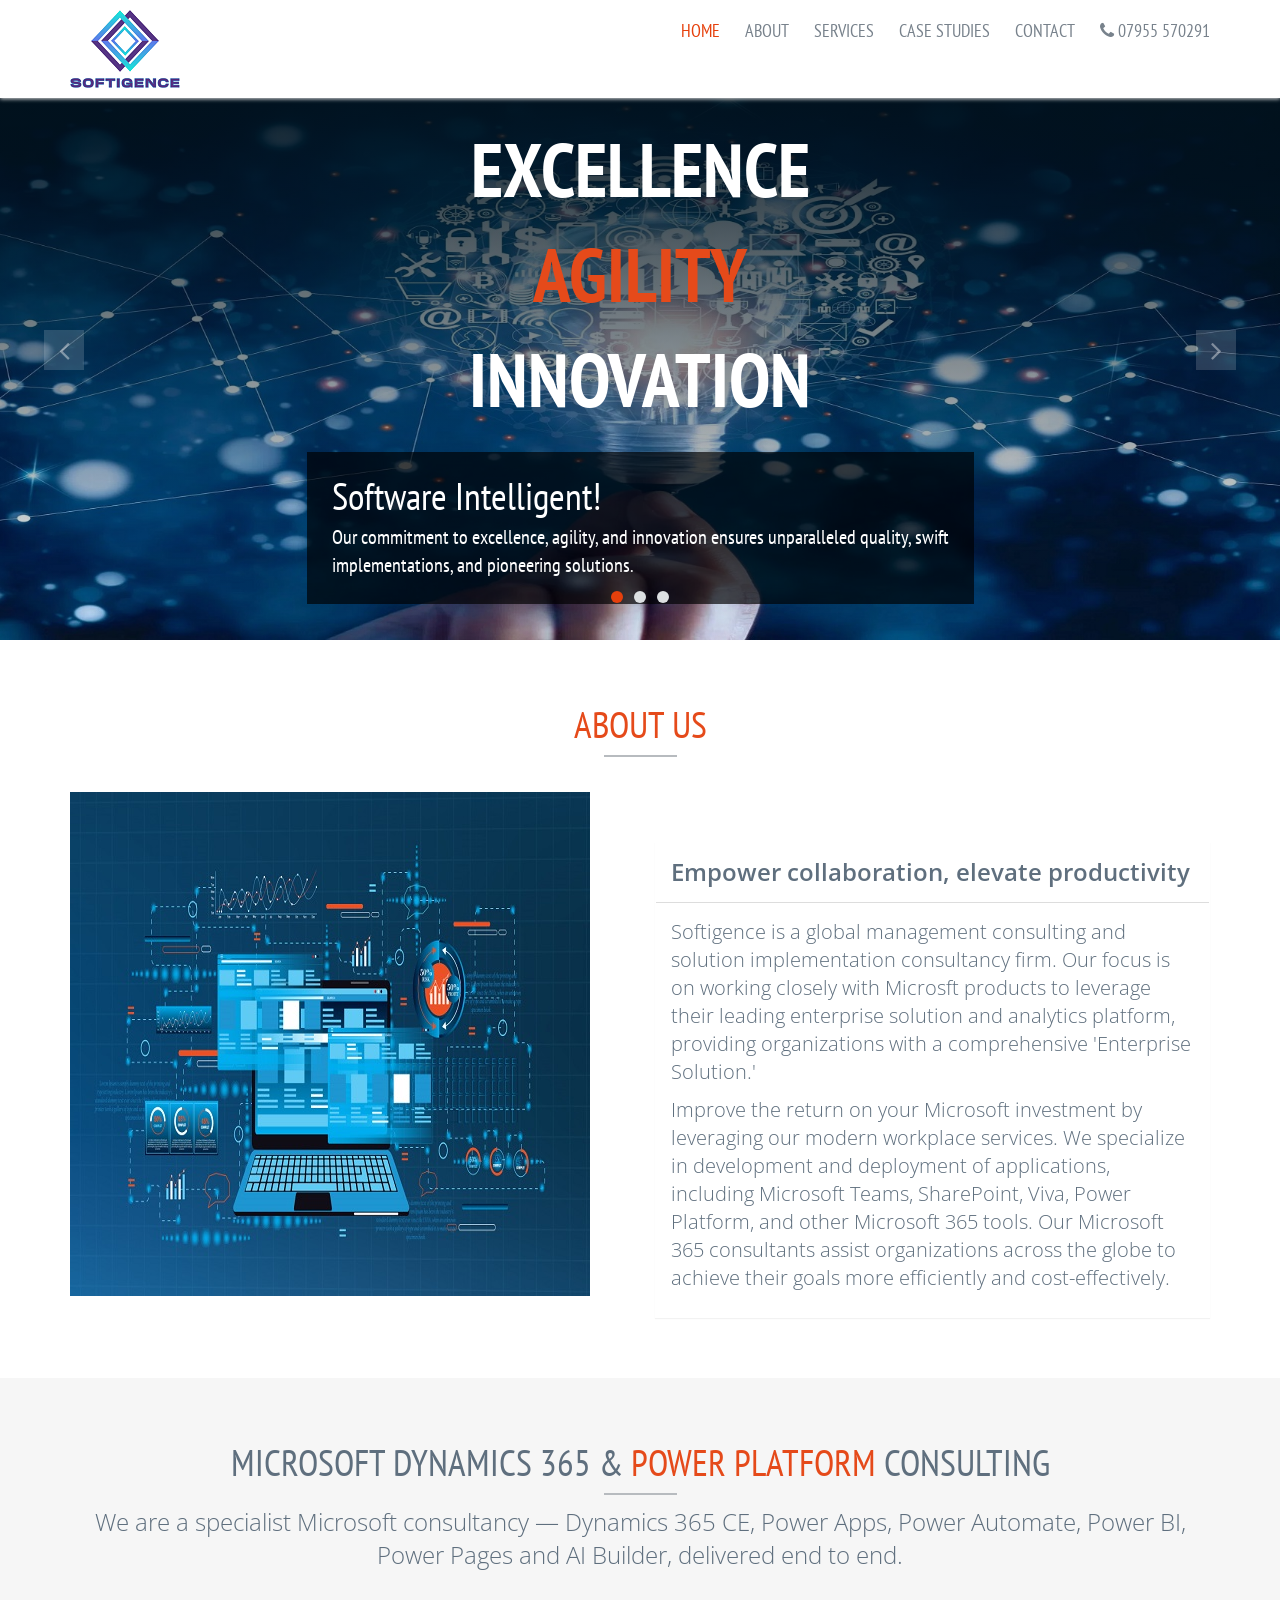
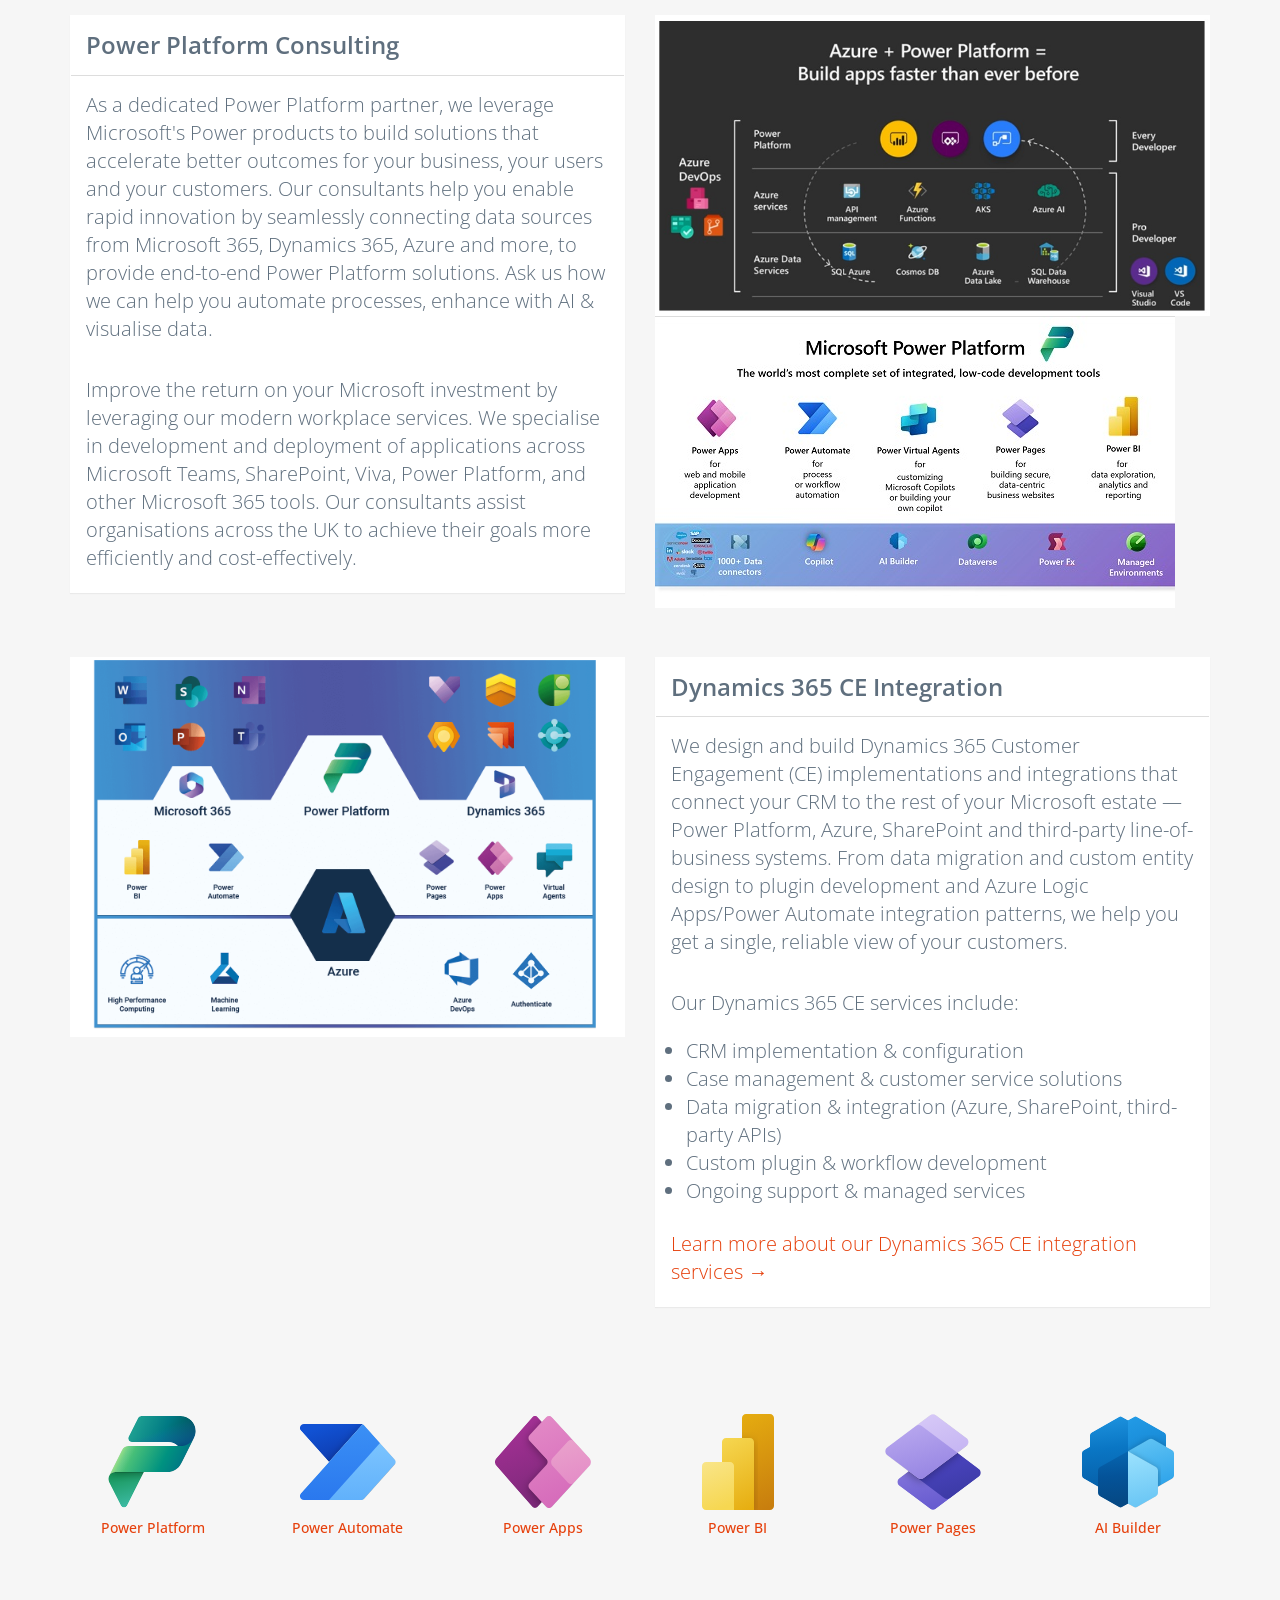
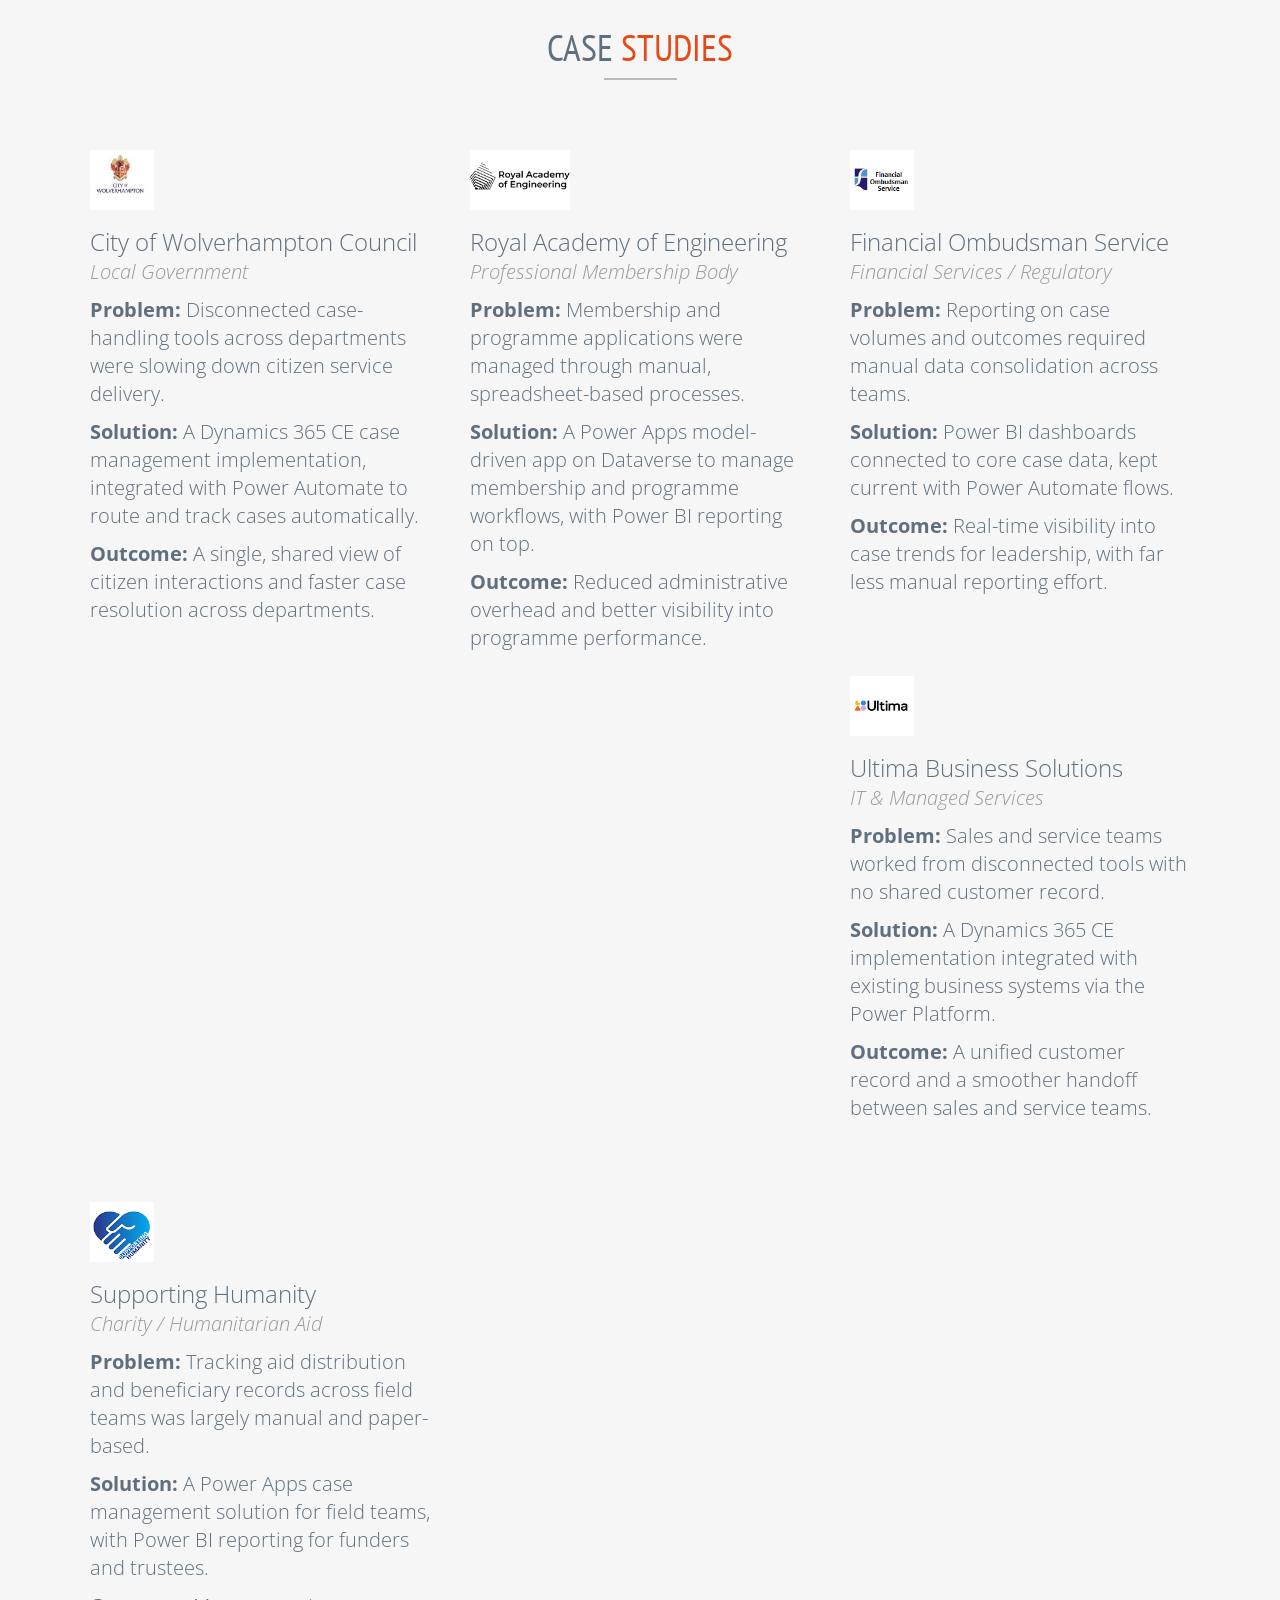
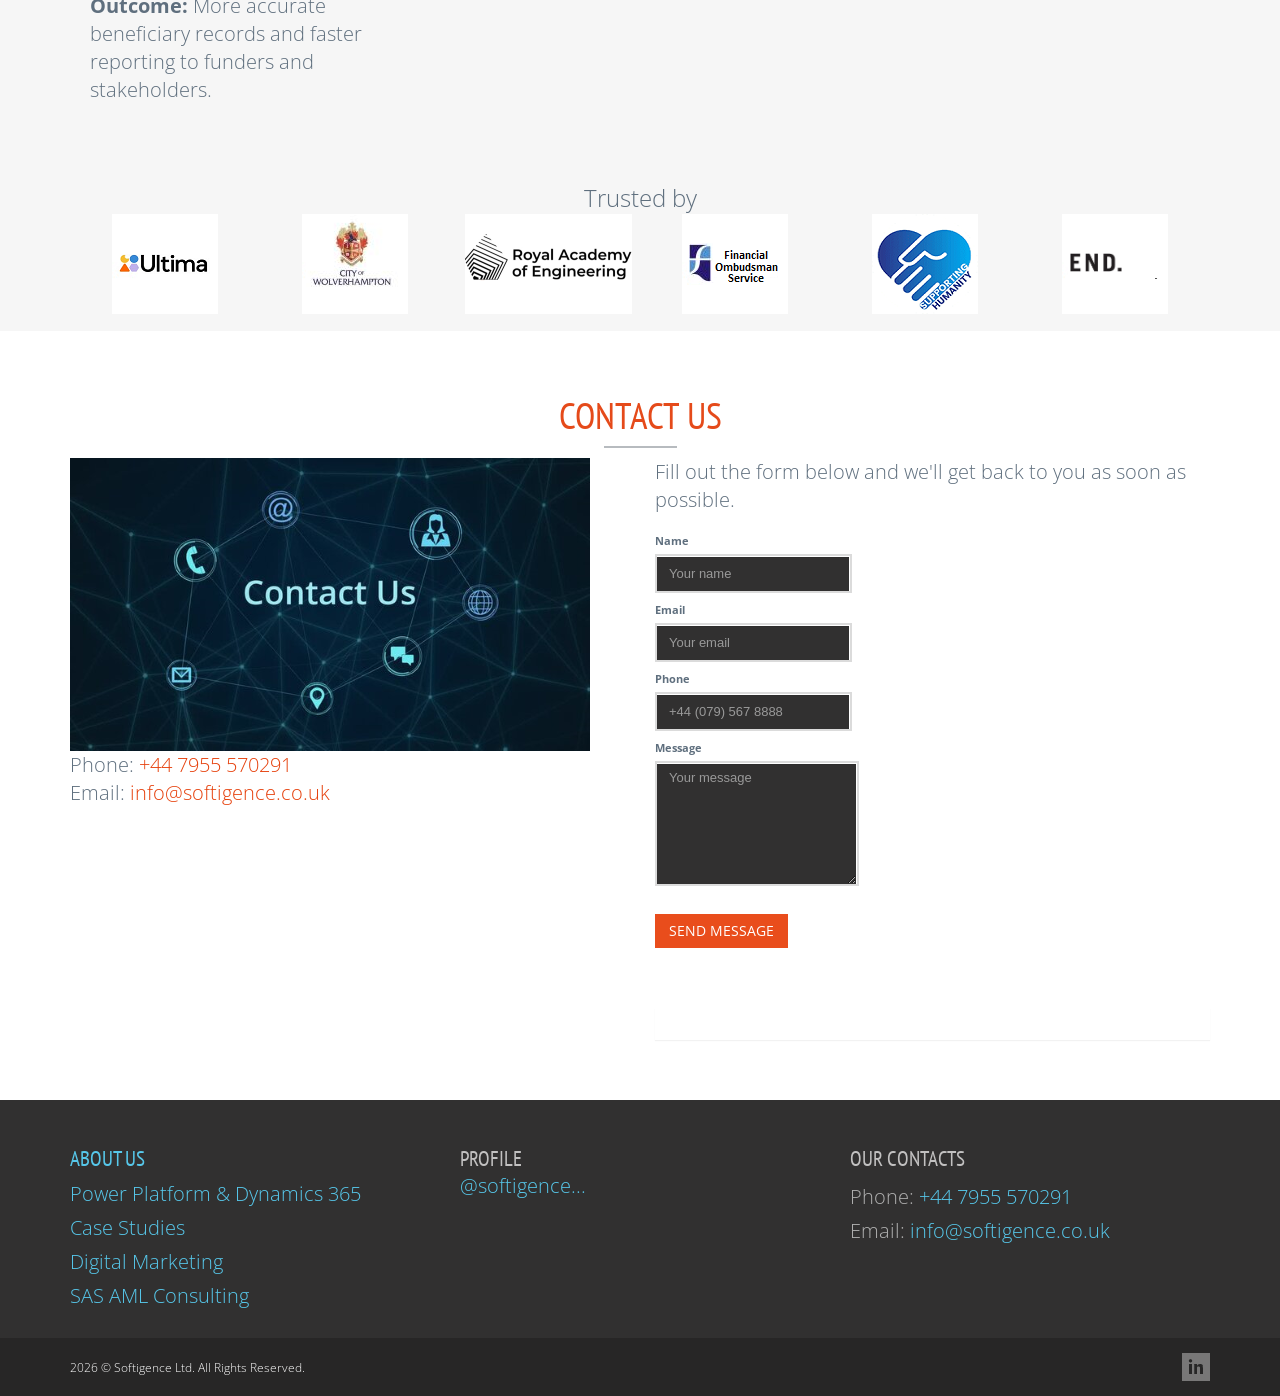
==== index.html @ 255acaf9 "Reposition homepage around Dynamics 365/Power Platform and remove template artifacts - Make Power Pl" ====
<!DOCTYPE html>
<!--
Template: Metronic Frontend Freebie - Responsive HTML Template Based On Twitter Bootstrap 3.3.4
Version: 1.0.0
Author: KeenThemes
Website: http://www.keenthemes.com/
Contact: support@keenthemes.com
Follow: www.twitter.com/keenthemes
Like: www.facebook.com/keenthemes
Purchase Premium Metronic Admin Theme: http://themeforest.net/item/metronic-responsive-admin-dashboard-template/4021469?ref=keenthemes
-->
<!--[if IE 8]> <html lang="en" class="ie8 no-js"> <![endif]-->
<!--[if IE 9]> <html lang="en" class="ie9 no-js"> <![endif]-->
<!--[if !IE]><!-->
<html lang="en">
<!--<![endif]-->

<!-- Head BEGIN -->
<head>
<meta charset="utf-8">
<title>Softigence | Microsoft Dynamics CRM Development | Dynamics 365 CRM Consultant UK | Power Platforms | Power BI</title>

<meta content="width=device-width, initial-scale=1.0" name="viewport">
<meta http-equiv="X-UA-Compatible" content="IE=edge,chrome=1">

<meta content="Softigence is a specialist Microsoft Dynamics 365 and Power Platform consultancy, delivering Power Apps, Power Automate, Power BI and CRM integration projects for UK organisations." name="description">
<meta content="Dynamics 365 consultant UK, Power Platform consultancy, Power Apps development, Power Automate, Power BI, Power Pages, AI Builder, Dynamics 365 CE integration, CRM implementation" name="keywords">
<meta content="Softigence Ltd" name="author">

<meta property="og:site_name" content="Softigence Ltd">
<meta property="og:title" content="Softigence | Microsoft Dynamics 365 &amp; Power Platform Consultancy">
<meta property="og:description" content="Softigence is a specialist Microsoft Dynamics 365 and Power Platform consultancy, delivering CRM, automation and analytics solutions for UK organisations.">
<meta property="og:type" content="website">
<meta property="og:image" content="assets/onepage/img/logo/softigence-logo.png"><!-- link to image for socio -->
<meta property="og:url" content="https://www.softigence.co.uk/">

<link rel="canonical" href="https://www.softigence.co.uk/">

<link rel="apple-touch-icon" sizes="180x180" href="assets/onepage/img/favicon/apple-touch-icon.png">
<link rel="icon" type="image/png" sizes="32x32" href="assets/onepage/img/favicon/favicon-32x32.png">
<link rel="icon" type="image/png" sizes="16x16" href="assets/onepage/img/favicon/favicon-16x16.png">
<link rel="manifest" href="assets/onepage/img/favicon/site.webmanifest">
<link rel="shortcut icon" href="assets/onepage/img/favicon/favicon.ico">
<!-- Fonts START -->
<link href="http://fonts.googleapis.com/css?family=Open+Sans:300,400,600,700|Pathway+Gothic+One|PT+Sans+Narrow:400+700|Source+Sans+Pro:200,300,400,600,700,900&amp;subset=all" rel="stylesheet" type="text/css">
<!-- Fonts END -->
<!-- Global styles BEGIN -->
<link href="assets/plugins/bootstrap/css/bootstrap.min.css" rel="stylesheet">
<link href="assets/plugins/font-awesome/css/font-awesome.min.css" rel="stylesheet">
<!-- Global styles END -->
<!-- Page level plugin styles BEGIN -->
<link href="assets/pages/css/animate.css" rel="stylesheet">
<link href="assets/plugins/fancybox/source/jquery.fancybox.css" rel="stylesheet">
<!-- Page level plugin styles END -->
<!-- Theme styles BEGIN -->
<link href="assets/pages/css/components.css" rel="stylesheet">
<link href="assets/pages/css/slider.css" rel="stylesheet">
<link href="assets/onepage/css/style.css" rel="stylesheet">
<link href="assets/onepage/css/style-responsive.css" rel="stylesheet">
<link href="assets/onepage/css/themes/red.css" rel="stylesheet" id="style-color">
<link href="assets/onepage/css/custom.css" rel="stylesheet">
<!-- Theme styles END -->
 <!-- Google tag (gtag.js) -->
<script async src="https://www.googletagmanager.com/gtag/js?id=G-LFLSM877MF"></script>
<script>
  window.dataLayer = window.dataLayer || [];
  function gtag(){dataLayer.push(arguments);}
  gtag('js', new Date());

  gtag('config', 'G-LFLSM877MF');
</script>
<script type="application/ld+json">
{
  "@context": "https://schema.org",
  "@type": "ProfessionalService",
  "name": "Softigence Ltd",
  "url": "https://www.softigence.co.uk/",
  "logo": "https://www.softigence.co.uk/assets/onepage/img/logo/softigence-logo.png",
  "image": "https://www.softigence.co.uk/assets/onepage/img/logo/softigence-logo.png",
  "description": "Softigence is a specialist Microsoft Dynamics 365 and Power Platform consultancy, delivering Power Apps, Power Automate, Power BI, Power Pages and CRM integration projects for UK organisations.",
  "telephone": "+44-7955-570291",
  "email": "info@softigence.co.uk",
  "sameAs": [
    "https://www.linkedin.com/company/softigence"
  ],
  "areaServed": "GB",
  "makesOffer": [
    { "@type": "Offer", "itemOffered": { "@type": "Service", "name": "Microsoft Dynamics 365 CE Consulting" } },
    { "@type": "Offer", "itemOffered": { "@type": "Service", "name": "Power Apps Development" } },
    { "@type": "Offer", "itemOffered": { "@type": "Service", "name": "Power Automate Consulting" } },
    { "@type": "Offer", "itemOffered": { "@type": "Service", "name": "Power BI Consulting" } },
    { "@type": "Offer", "itemOffered": { "@type": "Service", "name": "Power Pages Development" } },
    { "@type": "Offer", "itemOffered": { "@type": "Service", "name": "AI Builder Consulting" } }
  ]
}
</script>
</head>
<!--DOC: menu-always-on-top class to the body element to set menu on top -->
<body class="menu-always-on-top">
    <!-- BEGIN STYLE CUSTOMIZER -->
    <!--div class="color-panel">
        <div class="color-mode-icons icon-color"></div>
        <div class="color-mode-icons icon-color-close"></div>
        <div class="color-mode">
            <p>THEME COLOR</p>
            <ul class="inline">
                <li class="color-red current color-default" data-style="red"></li>
                <li class="color-blue" data-style="blue"></li>
                <li class="color-green" data-style="green"></li>
                <li class="color-orange" data-style="orange"></li>
                <li class="color-gray" data-style="gray"></li>
                <li class="color-turquoise" data-style="turquoise"></li>
            </ul>
            <p>MENU POSITION</p>
            <select class="form-control menu-pos">
                <option value="bottom">Bottom</option>
                <option value="top">Top</option>
            </select>
        </div>
    </div-->
    <!-- END BEGIN STYLE CUSTOMIZER -->

    <!-- Header BEGIN -->
    <div class="header header-mobi-ext">
        <div class="container">
            <div class="row">
                <!-- Logo BEGIN -->
                <div class="col-md-2 col-sm-2">
                    <a class="scroll site-logo" href="#promo-block"><img src="assets/onepage/img/logo/softigence-logo.png" alt="Softigence Ltd"></a>
                </div>
                <!-- Logo END -->
                <a href="javascript:void(0);" class="mobi-toggler"><i class="fa fa-bars"></i></a>
                <!-- Navigation BEGIN -->
                <div class="col-md-10 pull-right">
                    <ul class="header-navigation">
                        <li class="current"><a href="#promo-block">Home</a></li>
                        <li><a href="#about">About</a></li>
                        <li><a href="#services">Services</a></li>
                        <li><a href="#portfolio">Case Studies</a></li>
                        <!--li><a href="#team">Team</a></li-->
                        <li><a href="#contact">Contact</a></li>
                        <li><a href="tel:+447955570291"><i class="fa fa-phone"></i> 07955 570291</a></li>
                    </ul>
                </div>
                <!-- Navigation END -->
            </div>
        </div>
    </div>
    <!-- Header END -->

    <!-- Promo block BEGIN -->
    <div class="promo-block" id="promo-block">
        <div id="carousel-example-generic" class="carousel slide carousel-slider" style="margin-top: 60px;">
            <!-- Indicators -->
            <ol class="carousel-indicators">
                <li data-target="#carousel-example-generic" data-slide-to="0" class="active"></li>
                <li data-target="#carousel-example-generic" data-slide-to="1"></li>
                <li data-target="#carousel-example-generic" data-slide-to="2"></li>
            </ol>

            <!-- Wrapper for slides -->
            <div class="carousel-inner" role="listbox">
                <!-- First slide -->
                <div class="item carousel-item-one active">
                    <div class="center-block">
                        <div class="center-block-wrap">
                            <div class="center-block-body">
                                <h2 class="margin-bottom-20 animate-delay carousel-title-v1" data-animation="animated fadeInDown">
                                    Excellence<br><span class="color-red">Agility</span><br>Innovation
                                </h2>
                                <div class="animated flipInX">
                                    <div class="hidden-xs">
                                        <!--i class="promo-like fa fa-thumbs-up"></i-->
                                        <div class="promo-like-text">
                                            <h2>Software Intelligent!</h2>
                                            <p>Our commitment to excellence, agility, and innovation ensures unparalleled quality, swift<br> implementations, and pioneering solutions.</p>
                                        </div>
                                    </div>
                                </div>
                            </div>
                        </div>
                    </div>
                </div>
                
                <!-- Second slide -->
                <div class="item carousel-item-two">
                    <div class="center-block">
                        <div class="center-block-wrap">
                            <div class="center-block-body">
                                <!--h2 class="carousel-position-one animate-delay carousel-title-v1" data-animation="animated fadeInDown"-->
                                <h2 class="margin-bottom-20 animate-delay carousel-title-v1" data-animation="animated fadeInDown">
                                    Extremely<br><span class="color-red">Responsive</span><br>Design
                                </h2>
                                <!--img class="carousel-position-two hidden-sm hidden-xs animate-delay" src="assets/onepage/img/slider/Slide2_iphone_left.png" alt="Iphone" data-animation="animated fadeInUp">
                                <img class="carousel-position-three hidden-sm hidden-xs animate-delay" src="assets/onepage/img/slider/Slide2_iphone_right.png" alt="Iphone" data-animation="animated fadeInUp"-->
                            </div>
                        </div>
                    </div>
                </div>

                <!-- Third slide -->
                <div class="item carousel-item-three">
                    <div class="center-block">
                        <div class="center-block-wrap">
                            <div class="center-block-body">
                                <!--h3 class="margin-bottom-20 animate-delay carousel-title-v2" data-animation="animated fadeInDown">
                                    The clearest way into the Universe <br/> is through a forest wilderness.
                                </h3>
                                <span class="carousel-subtitle-v1">John Muir</span Intelligent solution experts-->
                                    <h2 class="margin-bottom-20 animate-delay carousel-title-v1" data-animation="animated fadeInDown">
                                        Intelligent<br><span class="color-red">Solution</span><br>Experts
                                    </h2>
                            </div>
                        </div>
                    </div>
                </div>
            </div>

            <!-- Controls -->
            <a class="left carousel-control" href="#carousel-example-generic" role="button" data-slide="prev">
                <i class="fa fa-angle-left" aria-hidden="true"></i>
            </a>
            <a class="right carousel-control" href="#carousel-example-generic" role="button" data-slide="next">
                <i class="fa fa-angle-right" aria-hidden="true"></i>
            </a>
        </div>
    </div>
    <!-- Promo block END -->
      <!-- Abount us new -->
    <div class="choose-us-block content text-center margin-bottom-40" id="about">
        <div class="container">
            <h2><strong>About Us</strong></h2>
            <h4></h4>
            <!--h4>Lorem ipsum dolor sit amet, <a href="javascript:void(0);">consectetuer adipiscing</a> elit, sed diam nonummy<br> nibh euismod tincidunt ut laoreet dolore magna aliquam erat volutpat.</h4-->
            <div class="row">
                <div class="col-md-6 col-sm-6 col-xs-12 text-left">
                    <img src="assets/onepage/img/about-us.jpg" alt="Why to choose us" class="img-responsive">
                </div>
                <div class="col-md-6 col-sm-6 col-xs-12 text-left">
                    <div class="panel-group" id="accordion1">
                        <div class="panel">
                            <div class="panel-heading">
                                <h5 class="panel-title">
                                    <a class="accordion-toggle" data-toggle="collapse" data-parent="#accordion1" href="#accordion1_1">Empower collaboration, elevate productivity</a>
                                </h5>
                            </div>
                            <div id="accordion1_1" class="panel-collapse">
                                <div class="panel-body">
                                    <p>Softigence is a global management consulting and solution implementation consultancy firm. 
                                        Our focus is on working closely with Microsft products to leverage their leading enterprise solution 
                                        and analytics platform, providing organizations with a comprehensive 'Enterprise Solution.'</p>
                                        <p>Improve the return on your Microsoft investment by leveraging our modern workplace services. We specialize in 
                                            development and deployment of applications, including Microsoft Teams, SharePoint, Viva, Power Platform, and other Microsoft 365 tools. Our Microsoft 365 consultants 
                                            assist organizations across the globe to achieve their goals more efficiently and cost-effectively.</p>
                                </div>
                            </div>
                        </div>
                        
                    </div>
                </div>
            </div>
        </div>
    </div>
     <!-- Abount us new End-->   

    <!-- Services block BEGIN -->
    <div class="services-block content content-center" id="services">
        <div class="container">
            <h2>Microsoft Dynamics 365 &amp; <strong>Power Platform</strong> Consulting</h2>
            <h4>We are a specialist Microsoft consultancy — Dynamics 365 CE, Power Apps, Power Automate, Power BI, Power Pages and AI Builder, delivered end to end.</h4>
            <div class="row">
                <div class="col-md-6 col-sm-6 col-xs-12 text-left">
                    <div class="panel-group" id="accordion1">
                        <div class="panel">
                            <div class="panel-heading">
                                <h5 class="panel-title">
                                    <a class="accordion-toggle" data-toggle="collapse" data-parent="#accordion1" href="#accordion1_1">Power Platform Consulting</a>
                                </h5>
                            </div>
                            <div id="accordion1_1" class="panel-collapse">
                                <div class="panel-body">
                                    <p>As a dedicated Power Platform partner, we leverage Microsoft's Power products to build solutions that accelerate better outcomes for your business, your users and your customers.
                                        Our consultants help you enable rapid innovation by seamlessly connecting data sources from Microsoft 365, Dynamics 365, Azure and more, to provide end-to-end Power Platform solutions.
                                        Ask us how we can help you automate processes, enhance with AI &amp; visualise data.</p>
                                        <br>
                                        <p>Improve the return on your Microsoft investment by leveraging our modern workplace services. We specialise in
                                            development and deployment of applications across Microsoft Teams, SharePoint, Viva, Power Platform, and other Microsoft 365 tools. Our consultants
                                            assist organisations across the UK to achieve their goals more efficiently and cost-effectively.</p>
                                </div>
                            </div>
                        </div>

                    </div>
                </div>
                <div class="col-md-6 col-sm-6 col-xs-12 text-left">
                    <img src="assets/onepage/img/pp1.png" alt="Power Platform consulting overview" class="img-responsive">
                    <img src="assets/onepage/img/MicrosoftPowerPlatform520-2.jpg" alt="Microsoft Power Platform architecture diagram" class="img-responsive">
                </div>
            </div>
            <div class="row">
                <div class="col-md-6 col-sm-6 col-xs-12 text-left">
                    <img src="assets/onepage/img/power-plaform-dynamics.png" alt="Dynamics 365 CE integration with the Power Platform" class="img-responsive">
                </div>
                <div class="col-md-6 col-sm-6 col-xs-12 text-left">
                    <div class="panel-group" id="accordion1">
                        <div class="panel">
                            <div class="panel-heading">
                                <h5 class="panel-title">
                                    <a class="accordion-toggle" data-toggle="collapse" data-parent="#accordion1" href="#accordion1_1">Dynamics 365 CE Integration</a>
                                </h5>
                            </div>
                            <div id="accordion1_1" class="panel-collapse">
                                <div class="panel-body">
                                    <p>We design and build Dynamics 365 Customer Engagement (CE) implementations and integrations that connect your CRM to the rest of your Microsoft estate —
                                        Power Platform, Azure, SharePoint and third-party line-of-business systems. From data migration and custom entity design to
                                        plugin development and Azure Logic Apps/Power Automate integration patterns, we help you get a single, reliable view of your customers.</p>
                                        <br>
                                        <p>Our Dynamics 365 CE services include:</p>
                                            <ul class="panel-body">
                                                <li>CRM implementation &amp; configuration</li>
                                                <li>Case management &amp; customer service solutions</li>
                                                <li>Data migration &amp; integration (Azure, SharePoint, third-party APIs)</li>
                                                <li>Custom plugin &amp; workflow development</li>
                                                <li>Ongoing support &amp; managed services</li>
                                            </ul>
                                        <p><a href="dynamics-365-integration.html">Learn more about our Dynamics 365 CE integration services &rarr;</a></p>
                                </div>
                            </div>
                        </div>

                    </div>
                </div>
            </div>
        </div>
    </div>
    <!-- Services block END -->
    <div class="partners-block">
    <div class="container">
        <div class="row">
            <div class="col-md-2 col-sm-3 col-xs-8">
                <a href="power-platform.html">
                    <img src="assets/onepage/img/PPIcons/PowerPlatform_scalable.svg" alt="Power Platform consulting services">
                    <h5>Power Platform</h5>
                </a>
            </div>
            <div class="col-md-2 col-sm-3 col-xs-8">
                <a href="power-automate.html">
                    <img src="assets/onepage/img/PPIcons/PowerAutomate_scalable.svg" alt="Power Automate consulting services">
                    <h5>Power Automate</h5>
                </a>
            </div>
            <div class="col-md-2 col-sm-3 col-xs-8">
                <a href="power-apps.html">
                    <img src="assets/onepage/img/PPIcons/PowerApps_scalable.svg" alt="Power Apps development services">
                    <h5>Power Apps</h5>
                </a>
            </div>
            <div class="col-md-2 col-sm-3 col-xs-8">
                <a href="power-bi.html">
                    <img src="assets/onepage/img/PPIcons/PowerBI_scalable.svg" alt="Power BI consulting services">
                    <h5>Power BI</h5>
                </a>
            </div>

            <div class="col-md-2 col-sm-3 col-xs-8">
                <a href="power-pages.html">
                    <img src="assets/onepage/img/PPIcons/PowerPages_scalable.svg" alt="Power Pages development services">
                    <h5>Power Pages</h5>
                </a>
            </div>
            <div class="col-md-2 col-sm-3 col-xs-8">
                <a href="ai-builder.html">
                    <img src="assets/onepage/img/PPIcons/AIBuilder_scalable.svg" alt="AI Builder consulting services">
                    <h5>AI Builder</h5>
                </a>
            </div>
        </div>
    </div>
</div>

    <!-- Team block BEGIN -->
    <!--div class="team-block content content-center margin-bottom-40" id="team">
        <div class="container">
            <h2>Meet <strong>the team</strong></h2>
            <h4></h4>
            <div class="row">
                <div class="col-md-4 item">
                    <img src="assets/onepage/img/people/img6-large.jpg" alt="Marcus Doe" class="img-responsive">
                    <h3>Marcus Doe</h3>
                    <em>Founder</em>
                    <p></p>
                    <div class="tb-socio">
                        <a href="javascript:void(0);" class="fa fa-facebook"></a>
                        <a href="javascript:void(0);" class="fa fa-twitter"></a>
                        <a href="javascript:void(0);" class="fa fa-google-plus"></a>
                    </div>
                </div>
                <div class="col-md-4 item">
                    <img src="assets/onepage/img/people/img7-large.jpg" alt="Elena Taylor" class="img-responsive">
                    <h3>Elena Taylor</h3>
                    <em>Designer</em>
                    <p></p>
                    <div class="tb-socio">
                        <a href="javascript:void(0);" class="fa fa-facebook"></a>
                        <a href="javascript:void(0);" class="fa fa-twitter"></a>
                        <a href="javascript:void(0);" class="fa fa-google-plus"></a>
                    </div>
                </div>
                <div class="col-md-4 item">
                    <img src="assets/onepage/img/people/img8-large.jpg" alt="Cris Nilson" class="img-responsive">
                    <h3>Cris Nilson</h3>
                    <em>Developer</em>
                    <p></p>
                    <div class="tb-socio">
                        <a href="javascript:void(0);" class="fa fa-facebook"></a>
                        <a href="javascript:void(0);" class="fa fa-twitter"></a>
                        <a href="javascript:void(0);" class="fa fa-google-plus"></a>
                    </div>
                </div>
            </div>
        </div>
    </div-->
    <!-- Team block END -->

    <!-- Portfolio block BEGIN -->
    <!-- DRAFT CONTENT: the case study problem/solution/outcome copy below is illustrative, based on the client
         relationships already represented by the partner logos elsewhere on this page. Verify the specifics with
         each client and get sign-off before this goes live. -->
    <div class="portfolio-block content content-center" id="portfolio">
        <div class="container">
            <h2 class="margin-bottom-50">Case <strong>studies</strong></h2>
            <div class="row">
                <div class="col-md-4 col-sm-6 col-xs-12 case-study">
                    <img src="assets/onepage/img/partners/wolver.png" alt="City of Wolverhampton Council logo" class="img-responsive">
                    <h4>City of Wolverhampton Council</h4>
                    <em>Local Government</em>
                    <p><strong>Problem:</strong> Disconnected case-handling tools across departments were slowing down citizen service delivery.</p>
                    <p><strong>Solution:</strong> A Dynamics 365 CE case management implementation, integrated with Power Automate to route and track cases automatically.</p>
                    <p><strong>Outcome:</strong> A single, shared view of citizen interactions and faster case resolution across departments.</p>
                </div>
                <div class="col-md-4 col-sm-6 col-xs-12 case-study">
                    <img src="assets/onepage/img/partners/RAE.png" alt="Royal Academy of Engineering logo" class="img-responsive">
                    <h4>Royal Academy of Engineering</h4>
                    <em>Professional Membership Body</em>
                    <p><strong>Problem:</strong> Membership and programme applications were managed through manual, spreadsheet-based processes.</p>
                    <p><strong>Solution:</strong> A Power Apps model-driven app on Dataverse to manage membership and programme workflows, with Power BI reporting on top.</p>
                    <p><strong>Outcome:</strong> Reduced administrative overhead and better visibility into programme performance.</p>
                </div>
                <div class="col-md-4 col-sm-6 col-xs-12 case-study">
                    <img src="assets/onepage/img/partners/fos.png" alt="Financial Ombudsman Service logo" class="img-responsive">
                    <h4>Financial Ombudsman Service</h4>
                    <em>Financial Services / Regulatory</em>
                    <p><strong>Problem:</strong> Reporting on case volumes and outcomes required manual data consolidation across teams.</p>
                    <p><strong>Solution:</strong> Power BI dashboards connected to core case data, kept current with Power Automate flows.</p>
                    <p><strong>Outcome:</strong> Real-time visibility into case trends for leadership, with far less manual reporting effort.</p>
                </div>
                <div class="col-md-4 col-sm-6 col-xs-12 case-study">
                    <img src="assets/onepage/img/partners/ultima.png" alt="Ultima Business Solutions logo" class="img-responsive">
                    <h4>Ultima Business Solutions</h4>
                    <em>IT &amp; Managed Services</em>
                    <p><strong>Problem:</strong> Sales and service teams worked from disconnected tools with no shared customer record.</p>
                    <p><strong>Solution:</strong> A Dynamics 365 CE implementation integrated with existing business systems via the Power Platform.</p>
                    <p><strong>Outcome:</strong> A unified customer record and a smoother handoff between sales and service teams.</p>
                </div>
                <div class="col-md-4 col-sm-6 col-xs-12 case-study">
                    <img src="assets/onepage/img/partners/supportinghumanity.png" alt="Supporting Humanity logo" class="img-responsive">
                    <h4>Supporting Humanity</h4>
                    <em>Charity / Humanitarian Aid</em>
                    <p><strong>Problem:</strong> Tracking aid distribution and beneficiary records across field teams was largely manual and paper-based.</p>
                    <p><strong>Solution:</strong> A Power Apps case management solution for field teams, with Power BI reporting for funders and trustees.</p>
                    <p><strong>Outcome:</strong> More accurate beneficiary records and faster reporting to funders and stakeholders.</p>
                </div>
            </div>
        </div>

         <!-- Partners block BEGIN -->
    <div class="partners-block">
        <div class="container">
            <h4 class="text-center">Trusted by</h4>
            <div class="row">
                <div class="col-md-2 col-sm-3 col-xs-6">
                    <img src="assets/onepage/img/partners/ultima.png" alt="Ultima Business Solutions">
                </div>
                <div class="col-md-2 col-sm-3 col-xs-6">
                    <img src="assets/onepage/img/partners/wolver.png" alt="City of Wolverhampton Council">
                </div>
                <div class="col-md-2 col-sm-3 col-xs-6">
                    <img src="assets/onepage/img/partners/RAE.png" alt="Royal Academy of Engineering">
                </div>
                <div class="col-md-2 col-sm-3 col-xs-6">
                    <img src="assets/onepage/img/partners/fos.png" alt="Financial Ombudsman Service">
                </div>
                <div class="col-md-2 col-sm-3 col-xs-6">
                    <img src="assets/onepage/img/partners/supportinghumanity.png" alt="Supporting Humanity">
                </div>
                <div class="col-md-2 col-sm-3 col-xs-6">
                    <img src="assets/onepage/img/partners/end.png" alt="End Clothing">
                </div>
            </div>
        </div>
    </div>
    <!-- Partners block END -->
    </div>
    <!-- Portfolio block END -->

    <!-- Choose us block BEGIN -->
    
    <!-- Choose us block END -->

    <!-- Checkout block BEGIN -->
    
    <!-- Checkout block END -->

    <!-- Facts block BEGIN -->
   
    <!-- Facts block END -->

    
    <!-- Prices block END -->

    <!-- Testimonials block BEGIN -->
   
    <!-- Testimonials block END -->

   
    <!-- Contact us new -->
    <div class="choose-us-block content text-center margin-bottom-40" id="contact">
        <div class="container">
            <h2><strong>Contact Us</strong></h2>
            <!--h4>Lorem ipsum dolor sit amet, <a href="javascript:void(0);">consectetuer adipiscing</a> elit, sed diam nonummy<br> nibh euismod tincidunt ut laoreet dolore magna aliquam erat volutpat.</h4-->
            <div class="row">
                <div class="col-md-6 col-sm-6 col-xs-12 text-left">
                    <img src="assets/onepage/img/contact-us.png" alt="Contact Softigence" class="img-responsive">
                    <address class="margin-bottom-20">
                        Phone: <a href="tel:+447955570291">+44 7955 570291</a><br>
                        Email: <a href="mailto:info@softigence.co.uk">info@softigence.co.uk</a>
                    </address>
                </div>
                <div class="col-md-6 col-sm-6 col-xs-12 text-left">
                    <p>Fill out the form below and we'll get back to you as soon as possible.</p>
                    <div>
                        <form class="contact-form" action="https://api.web3forms.com/submit" id="form" method="POST">
                                  
                            <input type="hidden" name="access_key" value="aeab9fa4-b053-4934-8db3-4ccf2aae3359" />
                            <input type="hidden" name="subject" value="New Contact Form Submission from Web3Forms" />
                            <input type="hidden" name="from_name" value="https://www.softigence.co.uk" />
                            <!-- More custom ization options available in the docs: https://docs.web3forms.com -->
                        
                            <div class="contactus-form-box">
                              <label for="name" class="form-label">Name</label>
                              
                              <div class="input-group">                             
                                <input id="name" name="name" class="form-control" placeholder="Your name" type="text" required/>
                              </div>
                              <label for="name" class="form-label">Email</label>
                              <div class="input-group">                            
                                <input id="email" name="email" class="form-control" placeholder="Your email" type="email" required/>
                              </div>
                              <label for="name" class="form-label">Phone</label>
                              <div class="input-group">                              
                                <input id="phone" name="phone" class="form-control" placeholder="+44 (079) 567 8888" type="text" />
                              </div>
                              <label for="name" class="form-label">Message</label>
                              <div class="input-group">                              
                                <textarea class="form-control" id="message" name="message" placeholder="Your message" required></textarea>
                              </div>
                            </div>
                            <br>
                            <button class="btn btn-primary" type="submit">Send Message</button>
                            <p class="text-base text-center text-gray-400" id="result"></p>
                          </form>   
                    </div>
                    <div class="panel-group" id="accordion1">
                        <div class="panel">
                            <div id="accordion1_2" class="panel-collapse">
                                <div class="panel-body">   
                                </div>
                            </div>
                        </div>
                        
                    </div>
                </div>
            </div>
        </div>
    </div>
     <!-- Contact us new End-->   

    <!-- BEGIN PRE-FOOTER -->
    <div class="pre-footer" id="footer">
        <div class="container">
            <div class="row">
                <!-- BEGIN BOTTOM ABOUT BLOCK -->
                <div class="col-md-4 col-sm-6 pre-footer-col">
                    <h2><a href="#about">About us</a></h2>
                    <ul class="footer-links">
                        <li><a href="#services">Power Platform &amp; Dynamics 365</a></li>
                        <li><a href="#portfolio">Case Studies</a></li>
                        <li><a href="digital-marketing.html">Digital Marketing</a></li>
                        <li><a href="aml-consulting.html">SAS AML Consulting</a></li>
                    </ul>
                </div>
                <!-- END BOTTOM ABOUT BLOCK -->
                <!-- BEGIN TWITTER BLOCK -->
                <div class="col-md-4 col-sm-6 pre-footer-col">
                    <h2 class="margin-bottom-0">Profile</h2>
                    <a class="twitter-timeline" href="https://www.linkedin.com/company/softigence" target="_blank" data-tweet-limit="2" data-theme="dark" data-link-color="#57C8EB" data-widget-id="455411516829736961" data-chrome="noheader nofooter noscrollbar noborders transparent">@softigence...</a>
                </div>
                <!-- END TWITTER BLOCK -->
                <div class="col-md-4 col-sm-6 pre-footer-col">
                    <!-- BEGIN BOTTOM CONTACTS -->
                    <h2>Our Contacts</h2>
                    <address class="margin-bottom-20">
                        Phone: <a href="tel:+447955570291">+44 7955 570291</a><br>
                        Email: <a href="mailto:info@softigence.co.uk">info@softigence.co.uk</a>
                    </address>
                </div>
            </div>
        </div>
    </div>
    <!-- END PRE-FOOTER -->

    <!-- BEGIN FOOTER -->
    <div class="footer">
        <div class="container">
            <div class="row">
                <!-- BEGIN COPYRIGHT -->
                <div class="col-md-6 col-sm-6">
                    <div class="copyright"><span id="copyright-year"></span> © Softigence Ltd. All Rights Reserved.</div>
                </div>
                <!-- END COPYRIGHT -->
                <!-- BEGIN SOCIAL ICONS -->
                <div class="col-md-6 col-sm-6 text-right">
                    <ul class="social-icons">
                        <li><a class="linkedin" data-original-title="linkedin" target="_blank" rel="noopener" href="https://www.linkedin.com/company/softigence"></a></li>
                    </ul>
                </div>
                <!-- END SOCIAL ICONS -->
            </div>
        </div>
    </div>
    <!-- END FOOTER -->
    <a href="#promo-block" class="go2top scroll"><i class="fa fa-arrow-up"></i></a>

<!--[if lt IE 9]>
<script src="assets/plugins/respond.min.js"></script>
<![endif]-->
<!-- Load JavaScripts at the bottom, because it will reduce page load time -->
<!-- Core plugins BEGIN (For ALL pages) -->
<script src="assets/plugins/jquery.min.js" type="text/javascript"></script>
<script src="assets/plugins/jquery-migrate.min.js" type="text/javascript"></script>
<script src="assets/plugins/bootstrap/js/bootstrap.min.js" type="text/javascript"></script>
<!-- Core plugins END (For ALL pages) -->
<!-- Core plugins BEGIN (required only for current page) -->
<script src="assets/plugins/fancybox/source/jquery.fancybox.pack.js" type="text/javascript"></script><!-- pop up -->
<script src="assets/plugins/jquery.easing.js"></script>
<script src="assets/plugins/jquery.parallax.js"></script>
<script src="assets/plugins/jquery.scrollTo.min.js"></script>
<script src="assets/onepage/scripts/jquery.nav.js"></script>
<!-- Core plugins END (required only for current page) -->
<!-- Global js BEGIN -->
<script src="assets/onepage/scripts/layout.js" type="text/javascript"></script>
<script src="assets/pages/scripts/bs-carousel.js" type="text/javascript"></script>
<script>
    jQuery(document).ready(function() {
        Layout.init();
    });
</script>
<script src="assets/pages/scripts/contact-us.js" type="text/javascript"></script>
<script>
    document.getElementById('copyright-year').textContent = new Date().getFullYear();
</script>
<!-- Global js END -->
</body>
</html>
---- assets/pages/css/components.css ----
/* Reset rounded corners for all elements */
div,
input,
select,
textarea,
span,
img,
table,
label,
td,
th,
p,
a,
button,
ul,
code,
pre,
li {
    -webkit-border-radius: 0 !important;
    -moz-border-radius: 0 !important;
    border-radius: 0 !important;
}

a,
a:focus,
a:hover,
a:active {
    outline: 0;
}

/*Fix for Firefox*/
button::-moz-focus-inner,
input::-moz-focus-inner {
    border: 0;
}

/* Bootstrap buttons */
.btn-primary {
    color: #fff;
    background-color: #428bca;
    border: none;
}

.btn-primary:hover,
.btn-primary:focus,
.btn-primary:active,
.btn-primary.active {
    color: #fff;
    background-color: #3379b5;
    border-color: #2a6496;
}

.open .btn-primary.dropdown-toggle {
    color: #fff;
    background-color: #3379b5;
    border-color: #2a6496;
}

.btn-primary:active,
.btn-primary.active {
    background-image: none;
    background-color: #2d6ca2;
}

.btn-primary:active:hover,
.btn-primary.active:hover {
    background-color: #3071a9;
}

.open .btn-primary.dropdown-toggle {
    background-image: none;
}

.btn-primary.disabled,
.btn-primary.disabled:hover,
.btn-primary.disabled:focus,
.btn-primary.disabled:active,
.btn-primary.disabled.active,
.btn-primary[disabled],
.btn-primary[disabled]:hover,
.btn-primary[disabled]:focus,
.btn-primary[disabled]:active,
.btn-primary[disabled].active,
fieldset[disabled] .btn-primary,
fieldset[disabled] .btn-primary:hover,
fieldset[disabled] .btn-primary:focus,
fieldset[disabled] .btn-primary:active,
fieldset[disabled] .btn-primary.active {
    background-color: #428bca;
    border-color: #357ebd;
}

.btn-primary .badge {
    color: #428bca;
    background-color: #fff;
}

.btn-success {
    color: #fff;
    background-color: #45B6AF;
    border-color: #3ea49d;
}

.btn-success:hover,
.btn-success:focus,
.btn-success:active,
.btn-success.active {
    color: #fff;
    background-color: #3b9c96;
    border-color: #307f7a;
}

.open .btn-success.dropdown-toggle {
    color: #fff;
    background-color: #3b9c96;
    border-color: #307f7a;
}

.btn-success:active,
.btn-success.active {
    background-image: none;
    background-color: #348a84;
}

.btn-success:active:hover,
.btn-success.active:hover {
    background-color: #37918b;
}

.open .btn-success.dropdown-toggle {
    background-image: none;
}

.btn-success.disabled,
.btn-success.disabled:hover,
.btn-success.disabled:focus,
.btn-success.disabled:active,
.btn-success.disabled.active,
.btn-success[disabled],
.btn-success[disabled]:hover,
.btn-success[disabled]:focus,
.btn-success[disabled]:active,
.btn-success[disabled].active,
fieldset[disabled] .btn-success,
fieldset[disabled] .btn-success:hover,
fieldset[disabled] .btn-success:focus,
fieldset[disabled] .btn-success:active,
fieldset[disabled] .btn-success.active {
    background-color: #45B6AF;
    border-color: #3ea49d;
}

.btn-success .badge {
    color: #45B6AF;
    background-color: #fff;
}

.btn-info {
    color: #fff;
    background-color: #89C4F4;
    border-color: #72b8f2;
}

.btn-info:hover,
.btn-info:focus,
.btn-info:active,
.btn-info.active {
    color: #fff;
    background-color: #68b4f1;
    border-color: #43a1ed;
}

.open .btn-info.dropdown-toggle {
    color: #fff;
    background-color: #68b4f1;
    border-color: #43a1ed;
}

.btn-info:active,
.btn-info.active {
    background-image: none;
    background-color: #51a8ef;
}

.btn-info:active:hover,
.btn-info.active:hover {
    background-color: #5aadf0;
}

.open .btn-info.dropdown-toggle {
    background-image: none;
}

.btn-info.disabled,
.btn-info.disabled:hover,
.btn-info.disabled:focus,
.btn-info.disabled:active,
.btn-info.disabled.active,
.btn-info[disabled],
.btn-info[disabled]:hover,
.btn-info[disabled]:focus,
.btn-info[disabled]:active,
.btn-info[disabled].active,
fieldset[disabled] .btn-info,
fieldset[disabled] .btn-info:hover,
fieldset[disabled] .btn-info:focus,
fieldset[disabled] .btn-info:active,
fieldset[disabled] .btn-info.active {
    background-color: #89C4F4;
    border-color: #72b8f2;
}

.btn-info .badge {
    color: #89C4F4;
    background-color: #fff;
    }

.btn-warning {
    color: #fff;
    background-color: #dfba49;
    border-color: #dbb233;
}

.btn-warning:hover,
.btn-warning:focus,
.btn-warning:active,
.btn-warning.active {
    color: #fff;
    background-color: #daae2b;
    border-color: #bb9521;
}

.open .btn-warning.dropdown-toggle {
    color: #fff;
    background-color: #daae2b;
    border-color: #bb9521;
}

.btn-warning:active,
.btn-warning.active {
    background-image: none;
    background-color: #c89f23;
}

.btn-warning:active:hover,
.btn-warning.active:hover {
    background-color: #d0a625;
}

.open .btn-warning.dropdown-toggle {
    background-image: none;
}

.btn-warning.disabled,
.btn-warning.disabled:hover,
.btn-warning.disabled:focus,
.btn-warning.disabled:active,
.btn-warning.disabled.active,
.btn-warning[disabled],
.btn-warning[disabled]:hover,
.btn-warning[disabled]:focus,
.btn-warning[disabled]:active,
.btn-warning[disabled].active,
fieldset[disabled] .btn-warning,
fieldset[disabled] .btn-warning:hover,
fieldset[disabled] .btn-warning:focus,
fieldset[disabled] .btn-warning:active,
fieldset[disabled] .btn-warning.active {
    background-color: #dfba49;
    border-color: #dbb233;
}

.btn-warning .badge {
    color: #dfba49;
    background-color: #fff;
}

.btn-danger {
    color: #fff;
    background-color: #F3565D;
    border-color: #f13e46;
}

.btn-danger:hover,
.btn-danger:focus,
.btn-danger:active,
.btn-danger.active {
    color: #fff;
    background-color: #f1353d;
    border-color: #ec111b;
}

.open .btn-danger.dropdown-toggle {
    color: #fff;
    background-color: #f1353d;
    border-color: #ec111b;
}

.btn-danger:active,
.btn-danger.active {
    background-image: none;
    background-color: #ef1d26;
}

.btn-danger:active:hover,
.btn-danger.active:hover {
    background-color: #f0262f;
}

.open .btn-danger.dropdown-toggle {
    background-image: none;
}

.btn-danger.disabled,
.btn-danger.disabled:hover,
.btn-danger.disabled:focus,
.btn-danger.disabled:active,
.btn-danger.disabled.active,
.btn-danger[disabled],
.btn-danger[disabled]:hover,
.btn-danger[disabled]:focus,
.btn-danger[disabled]:active,
.btn-danger[disabled].active,
fieldset[disabled] .btn-danger,
fieldset[disabled] .btn-danger:hover,
fieldset[disabled] .btn-danger:focus,
fieldset[disabled] .btn-danger:active,
fieldset[disabled] .btn-danger.active {
    background-color: #F3565D;
    border-color: #f13e46;
}

.btn-danger .badge {
    color: #F3565D;
    background-color: #fff;
}

/***
Social Icons
***/
.social-icons {
    padding: 0;
    margin: 0;
}

.social-icons:before,
.social-icons:after {
    content: " ";
    display: table;
}
.social-icons:after {
    clear: both;
}

.social-icons li {
    float: left;
    display: inline;
    list-style: none;
    margin-right: 5px;
    margin-bottom: 5px;
    text-indent: -9999px;
}
.social-icons li > a {
    -webkit-border-radius: 2px;
    -moz-border-radius: 2px;
    -ms-border-radius: 2px;
    -o-border-radius: 2px;
    border-radius: 2px;
    width: 28px;
    height: 28px;
    display: block;
    background-position: 0 0;
    background-repeat: no-repeat;
    transition: all 0.3s ease-in-out;
    -o-transition: all 0.3s ease-in-out;
    -ms-transition: all 0.3s ease-in-out;
    -moz-transition: all 0.3s ease-in-out;
    -webkit-transition: all 0.3s ease-in-out;
}
.social-icons li:hover > a {
    background-position: 0 -38px;
}
.social-icons li .amazon {
    background: url(../../pages/img/social/amazon.png) no-repeat;
}
.social-icons li .behance {
    background: url(../../pages/img/social/behance.png) no-repeat;
}
.social-icons li .blogger {
    background: url(../../pages/img/social/blogger.png) no-repeat;
}
.social-icons li .deviantart {
    background: url(../../pages/img/social/deviantart.png) no-repeat;
}
.social-icons li .dribbble {
    background: url(../../pages/img/social/dribbble.png) no-repeat;
}
.social-icons li .dropbox {
    background: url(../../pages/img/social/dropbox.png) no-repeat;
}
.social-icons li .evernote {
    background: url(../../pages/img/social/evernote.png) no-repeat;
}
.social-icons li .facebook {
    background: url(../../pages/img/social/facebook.png) no-repeat;
}
.social-icons li .forrst {
    background: url(../../pages/img/social/forrst.png) no-repeat;
}
.social-icons li .github {
    background: url(../../pages/img/social/github.png) no-repeat;
}
.social-icons li .googleplus {
    background: url(../../pages/img/social/googleplus.png) no-repeat;
}
.social-icons li .jolicloud {
    background: url(../../pages/img/social/jolicloud.png) no-repeat;
}
.social-icons li .last-fm {
    background: url(../../pages/img/social/last-fm.png) no-repeat;
}
.social-icons li .linkedin {
    background: url(../../pages/img/social/linkedin.png) no-repeat;
}
.social-icons li .picasa {
    background: url(../../pages/img/social/picasa.png) no-repeat;
}
.social-icons li .pintrest {
    background: url(../../pages/img/social/pintrest.png) no-repeat;
}
.social-icons li .rss {
    background: url(../../pages/img/social/rss.png) no-repeat;
}
.social-icons li .skype {
    background: url(../../pages/img/social/skype.png) no-repeat;
}
.social-icons li .spotify {
    background: url(../../pages/img/social/spotify.png) no-repeat;
}
.social-icons li .stumbleupon {
    background: url(../../pages/img/social/stumbleupon.png) no-repeat;
}
.social-icons li .tumblr {
    background: url(../../pages/img/social/tumblr.png) no-repeat;
}
.social-icons li .twitter {
    background: url(../../pages/img/social/twitter.png) no-repeat;
}
.social-icons li .vimeo {
    background: url(../../pages/img/social/vimeo.png) no-repeat;
}
.social-icons li .wordpress {
    background: url(../../pages/img/social/wordpress.png) no-repeat;
}
.social-icons li .xing {
    background: url(../../pages/img/social/xing.png) no-repeat;
}
.social-icons li .yahoo {
    background: url(../../pages/img/social/yahoo.png) no-repeat;
}
.social-icons li .youtube {
    background: url(../../pages/img/social/youtube.png) no-repeat;
}
.social-icons li .vk {
    background: url(../../pages/img/social/vk.png) no-repeat;
}
.social-icons li .instagram {
    background: url(../../pages/img/social/instagram.png) no-repeat;
}
.social-icons li .reddit {
    background: url(../../pages/img/social/reddit.png) no-repeat;
}
.social-icons li .aboutme {
    background: url(../../pages/img/social/aboutme.png) no-repeat;
}
.social-icons li .flickr {
    background: url(../../pages/img/social/flickr.png) no-repeat;
}
.social-icons li .foursquare {
    background: url(../../pages/img/social/foursquare.png) no-repeat;
}
.social-icons li .gravatar {
    background: url(../../pages/img/social/gravatar.png) no-repeat;
}
.social-icons li .klout {
    background: url(../../pages/img/social/klout.png) no-repeat;
}
.social-icons li .myspace {
    background: url(../../pages/img/social/myspace.png) no-repeat;
}
.social-icons li .quora {
    background: url(../../pages/img/social/quora.png) no-repeat;
}
.social-icons.social-icons-color > li > a {
    opacity: 0.7;
    background-position: 0 -38px !important;
}
.social-icons.social-icons-color > li > a:hover {
    opacity: 1;
}
.social-icons.social-icons-circle > li > a {
    border-radius: 25px !important;
}

/***
Inline Social Icons
***/
.social-icon {
    display: inline-block !important;
    width: 28px;
    height: 28px;
    background-position: 0 0;
    background-repeat: no-repeat;
    -webkit-border-radius: 2px;
    -moz-border-radius: 2px;
    -ms-border-radius: 2px;
    -o-border-radius: 2px;
    border-radius: 2px;
    transition: all 0.3s ease-in-out;
    -o-transition: all 0.3s ease-in-out;
    -ms-transition: all 0.3s ease-in-out;
    -moz-transition: all 0.3s ease-in-out;
    -webkit-transition: all 0.3s ease-in-out;
}
.social-icon.social-icon-circle {
    border-radius: 25px !important;
}

.social-icon.amazon {
    background: url(../../pages/img/social/amazon.png) no-repeat;
}
.social-icon.behance {
    background: url(../../pages/img/social/behance.png) no-repeat;
}
.social-icon.blogger {
    background: url(../../pages/img/social/blogger.png) no-repeat;
}
.social-icon.deviantart {
    background: url(../../pages/img/social/deviantart.png) no-repeat;
}
.social-icon.dribbble {
    background: url(../../pages/img/social/dribbble.png) no-repeat;
}
.social-icon.dropbox {
    background: url(../../pages/img/social/dropbox.png) no-repeat;
}
.social-icon.evernote {
    background: url(../../pages/img/social/evernote.png) no-repeat;
}
.social-icon.facebook {
    background: url(../../pages/img/social/facebook.png) no-repeat;
}
.social-icon.forrst {
    background: url(../../pages/img/social/forrst.png) no-repeat;
}
.social-icon.github {
    background: url(../../pages/img/social/github.png) no-repeat;
}
.social-icon.googleplus {
    background: url(../../pages/img/social/googleplus.png) no-repeat;
}
.social-icon.jolicloud {
    background: url(../../pages/img/social/jolicloud.png) no-repeat;
}
.social-icon.last-fm {
    background: url(../../pages/img/social/last-fm.png) no-repeat;
}
.social-icon.linkedin {
    background: url(../../pages/img/social/linkedin.png) no-repeat;
}
.social-icon.picasa {
    background: url(../../pages/img/social/picasa.png) no-repeat;
}
.social-icon.pintrest {
    background: url(../../pages/img/social/pintrest.png) no-repeat;
}
.social-icon.rss {
    background: url(../../pages/img/social/rss.png) no-repeat;
}
.social-icon.skype {
    background: url(../../pages/img/social/skype.png) no-repeat;
}
.social-icon.spotify {
    background: url(../../pages/img/social/spotify.png) no-repeat;
}
.social-icon.stumbleupon {
    background: url(../../pages/img/social/stumbleupon.png) no-repeat;
}
.social-icon.tumblr {
    background: url(../../pages/img/social/tumblr.png) no-repeat;
}
.social-icon.twitter {
    background: url(../../pages/img/social/twitter.png) no-repeat;
}
.social-icon.vimeo {
    background: url(../../pages/img/social/vimeo.png) no-repeat;
}
.social-icon.wordpress {
    background: url(../../pages/img/social/wordpress.png) no-repeat;
}
.social-icon.xing {
    background: url(../../pages/img/social/xing.png) no-repeat;
}
.social-icon.yahoo {
    background: url(../../pages/img/social/yahoo.png) no-repeat;
}
.social-icon.youtube {
    background: url(../../pages/img/social/youtube.png) no-repeat;
}
.social-icon.vk {
    background: url(../../pages/img/social/vk.png) no-repeat;
}
.social-icon.instagram {
    background: url(../../pages/img/social/instagram.png) no-repeat;
}
.social-icon.reddit {
    background: url(../../pages/img/social/reddit.png) no-repeat;
}
.social-icon.aboutme {
    background: url(../../pages/img/social/aboutme.png) no-repeat;
}
.social-icon.flickr {
    background: url(../../pages/img/social/flickr.png) no-repeat;
}
.social-icon.foursquare {
    background: url(../../pages/img/social/foursquare.png) no-repeat;
}
.social-icon.gravatar {
    background: url(../../pages/img/social/gravatar.png) no-repeat;
}
.social-icon.klout {
    background: url(../../pages/img/social/klout.png) no-repeat;
}
.social-icon.myspace {
    background: url(../../pages/img/social/myspace.png) no-repeat;
}
.social-icon.quora {
    background: url(../../pages/img/social/quora.png) no-repeat;
}
.social-icon:hover {
    background-position: 0 -38px;
}

.social-icon-color {
    opacity: 0.7;
    background-position: 0 -38px !important;
}
.social-icon-color:hover {
    opacity: 1;
}
---- assets/pages/css/slider.css ----
/*--------------------------------------------------
    [Bootstrap Carousel]
----------------------------------------------------*/

/* Set displays an element as in inline-level flex container */
.center-block {
    position: absolute;
    top: 0;
    width: 100%;
    height: 100%;
}

.center-block-wrap {
    width: 100%;
    height: 100%;
    display: table;
    vertical-align: middle;
}

.center-block-body {
    height: 100%;
    display: table-cell;
    vertical-align: middle;
    text-align: center;
}

/* Colors */
.color-red {
    color: #e54a1a;
}

.color-red-v2 {
    color: #e6400c;
}

.color-green {
    color: #aeeede;
}

.color-green-v2 {
    color: #70eca4;
}

.color-blue {
    color: #02609e;
}
.color-grey {
    color: #bdc0c2;
}

.color-black {
    color: #8d9df7;
}

/* Carousel */
.carousel-slider .carousel-indicators li {
    border-radius: 10px !important;
}

.carousel-slider .carousel-indicators-frontend li {
    border: none;
    background: rgba(0,0,0,.4);
}

.carousel-slider .carousel-indicators-frontend .active {
    background: rgba(0,0,0,.6);
}

.carousel-slider .carousel-caption {
    left: auto;
    right: auto;
    bottom: auto;
    text-shadow: none;
    text-align: inherit;
    padding: 0;
}

.carousel-slider .carousel-control {
    width: 10%;
}

.carousel-slider .carousel-control.right,
.carousel-slider .carousel-control.left {
    top: 50%;
    background-image: none;
    margin-top: -20px;
}

.carousel-slider .carousel-control .fa {
    width: 40px;
    height: 40px;
    font-size: 30px;
    color: #fff;
    background: rgba(255,255,255,.32);
    text-shadow: none;
    padding: 5px;
}

.carousel-slider .carousel-control-shop .fa {
    border-radius: 50px;
}

.carousel-slider .carousel-control-frontend .fa {
    background: rgba(0,0,0,.7);
}

.carousel-slider .carousel-control-frontend .fa:hover {
    background: rgba(0,0,0,.9);
}

.carousel-slider .item {
    width: 100%;
    height: 100%;
    min-height: 580px;
}

/* Carousel Item Background Images */
.carousel-slider .carousel-item-one {
    
    background: linear-gradient(#01121d 0%, rgba(73, 95, 128, 0) 100%), url(../../../assets/onepage/img/slider/slide1.jpg);
    background-size: cover;
    background-position: center center;
}



.carousel-slider .carousel-item-two {
    background: url(../../../assets/onepage/img/slider/slide2.jpg);
    background-size: cover;
    background-position: center center;
}

.carousel-slider .carousel-item-three {
    background: url(../../../assets/onepage/img/slider/slide3.jpg);
    background-size: cover;
    background-position: center center;
}

/* Carousel Titles */
.carousel-slider .carousel-title-v1 {
    font-size: 75px;
    font-weight: 600;
    font-family: "PT Sans Narrow", Arial, sans-serif;
    line-height: 1.4;
    color: #fff;
    text-align: center;
    text-transform: uppercase;
}

.carousel-slider .carousel-title-v2 {
    font-size: 50px;
    font-weight: 600;
    line-height: 1.4;
    color: #fff;
    text-align: center;
}

.carousel-slider .carousel-title-v3 {
    font-size: 60px;
    font-weight: 600;
    line-height: 1.4;
    color: #fff;
}

.carousel-slider .carousel-title-v4 {
    font-size: 100px;
    line-height: 1.4;
    color: #fff;
    text-transform: capitalize;
}

.carousel-slider .carousel-title-v5 {
    font-size: 50px;
    font-weight: 200;
    line-height: 1.4;
    color: #fff;
}

.carousel-slider .carousel-title-v6 {
    font-size: 50px;
    font-weight: 200;
    line-height: 1.4;
    color: #3f5862;
}

.carousel-slider .carousel-title-normal {
    font-weight: normal;
}

/* Carousel Subtitles */
.carousel-slider .carousel-subtitle-v1 {
    display: block;
    font-size: 25px;
    font-weight: 600;
    line-height: 1.4;
    color: #fff;
}

.carousel-slider .carousel-subtitle-v2 {
    display: block;
    font-size: 23px;
    line-height: 1.4;
    color: #fff;
}

.carousel-slider .carousel-subtitle-v3 {
    display: block;
    font-size: 45px;
    font-weight: 200;
    line-height: 1.4;
    color: #fff;
}

.carousel-slider .carousel-subtitle-v4 {
    display: block;
    font-size: 45px;
    font-weight: 700;
    line-height: 1.4;
    color: #fff;
}

.carousel-slider .carousel-subtitle-v5 {
    display: block;
    font-size: 18px;
    font-weight: 200;
    line-height: 1.4;
    color: #fff;
}

.carousel-slider .carousel-subtitle-v6 {
    display: inline-block;
    font-size: 18px;
    line-height: 1.4;
    color: #fff;
    background: #e54a1a;
    padding: 5px;
}

.carousel-slider .carousel-subtitle-v7 {
    font-size: 14px;
    line-height: 1.4;
    color: #7b8793;
}

/* Carousel Btn */
.carousel-slider .carousel-btn {
    display: inline-block;
    font-size: 18px;
    color: #fff;
    padding: 10px 20px;
    border: 1px solid #fff;
}

.carousel-slider .carousel-btn:hover {
    border-color: #e6400c;
    background: #e6400c;
    text-decoration: none;
}

/* Carousel Btn Green */
.carousel-slider .carousel-btn-green {
    display: inline-block;
    font-size: 13px;
    font-weight: 200;
    color: #fff;
    background: #6fc561;
    padding: 5px 15px;
}

.carousel-slider .carousel-btn-green:hover {
    text-decoration: none;
}

/* Carousel Btn Green */
.carousel-slider .carousel-btn-red {
    display: inline-block;
    font-size: 13px;
    font-weight: 200;
    color: #fff;
    background: #e54a1a;
    padding: 5px 15px;
}

.carousel-slider .carousel-btn-red:hover {
    text-decoration: none;
}

/* Border Bottom Title */
.border-bottom-title {
    position: relative;
}

.border-bottom-title:after {
    position: absolute;
    left: 0;
    bottom: -5px;
    width: 100%;
    height: 1px;
    content: " ";
    background: #fff;
    text-align: center;
}

/* Border Top & Bottom */
.border-top-bottom {
    border-top: 1px solid #fff;
    border-bottom: 1px solid #fff;
    padding: 3px 0;
}

/* Carousel Positions */
.carousel-slider .carousel-position-one {
    position: absolute;
    top: 10%;
    left: 15%;
}

.carousel-slider .carousel-position-two {
    position: absolute;
    top: 30%;
    left: 15%;
}

.carousel-slider .carousel-position-three {
    position: absolute;
    bottom: 0;
    right: 15%;
}

.carousel-slider .carousel-position-four {
    position: absolute;
    top: 15%;
    left: auto;
}

.carousel-slider .carousel-position-five {
    position: absolute;
    top: 25%;
    left: 35%;
}

.carousel-slider .carousel-position-six {
    position: absolute;
    top: 25%;
    left: auto;
}

/* Carousel Animation Delay */
.carousel-slider .carousel-caption .animate-delay {
    animation-delay: 1s;
}

/* Carousel Promo Like */
.carousel-slider .promo-like {
    position: relative;
    top: -23px;
    width: 152px;
    height: 152px;
    display: inline-block;
    font-size: 80px;
    line-height: 1;
    color: #fff;
    background: rgba(0,0,0,.67);
    margin-right: 7px;
    padding: 28px;
}

.carousel-slider .promo-like-text {
    color: #fff;
    text-align: left;
    display: inline-block;
    font: 400 20px/1.4 "PT Sans Narrow", Arial, sans-serif;
    background: rgba(0,0,0,0.67);
    padding: 25px;
}

.carousel-slider .promo-like-text h2 {
    font: 400 38px/38px "PT Sans Narrow", Arial, sans-serif;
    margin: 0 0 8px;
}

.carousel-slider .promo-like-text p {
    margin: 0;
}

/* Stylesheet design for under max-width: 992px */
@media (max-width: 991px) {            /* 992px */
    .carousel-slider .carousel-title-v1 {
        font-size: 50px;
    }

    .carousel-slider .carousel-title-v2 {
        font-size: 35px;
    }

    .carousel-slider .carousel-title-v3 {
        font-size: 40px;
    }

    .carousel-slider .carousel-title-v4 {
        font-size: 60px;
    }

    /* Carousel Subtitles */
    .carousel-slider .carousel-subtitle-v1 {
        font-size: 18px;
    }

    .carousel-slider .carousel-subtitle-v2 {
        font-size: 18px;
    }

    .carousel-slider .carousel-subtitle-v3 {
        font-size: 30px;
    }

    .carousel-slider .carousel-subtitle-v4 {
        font-size: 30px;
    }

    /* Carousel Promo Like */
    .carousel-slider .promo-like {
        top: -24px;
        width: 120px;
        height: 120px;
        font-size: 60px;
        padding: 25px;
    }

    .carousel-slider .promo-like-text {
        padding: 15px;
    }

    .carousel-slider .promo-like-text h2 {
        font-size: 25px;
    }

    .carousel-slider .promo-like-text p {
        font-size: 16px;
    }
}
---- assets/onepage/css/style.css ----
/* General body settings */
body { 
  color: #5f6f7e; 
  direction: ltr;
  font: 300 20px/1.4 "Open Sans", Arial, sans-serif;
  backgrond: #ffffff;
}

/* h1-h6 */
.content h1, .content h2 {
  font: 400 37px "PT Sans Narrow", Arial, sans-serif;
  margin: 0 0 10px;
  text-transform: uppercase;
  text-align: center;
}
.content h1:after, .content h2:after {
  z-index: 2; 
  content: " "; 
  display: block;
  padding-top: 7px;
  border-bottom: 2px solid #b7bbbf;
  width: 73px;
  margin: 0 auto;
}
.content h3, .content h4, .content h5, .content h6 {
  font: 300 24px "Open Sans", Arial, sans-serif;
  padding: 0;
  margin: 0;
}
.content h1 strong, 
.content h2 strong,
.content h3 strong,
.content h4 strong {
  color: #e54a1a;
  font-weight: 300;
}
.content h3 {
  font-size: 24px;
  font-weight: 600;
  margin-bottom: 7px;
}
.content h4 {
  font-size: 24px;
}
.content h5 {
  font-size: 24px;
  line-height: 1.2;
  font-weight: 600;
  margin-bottom: 5px;
  padding-top: 5px;
}
.content h6 {
  font-size: 20px;
  line-height: 1.4;
  font-weight: 700;
  margin-bottom: 5px;
  padding-top: 5px;
}
.h-gray {
  opacity: 0.7;
}

/* links styles */
a, a:focus, a:hover, a:active {
  color: #e6400c;
  outline: 0;
  text-decoration: none;
}
a:hover {
  color: #e6400c;
  text-decoration: underline;
}

/* Global classes */
::-moz-selection {
  color: #fff;
  background: #e6400c;
}
::selection {
  color: #fff;
  background: #e6400c;
}

.min-hight500 {
  min-height: 500px;
}

.lead {
  font: 400 17px "Open Sans", sans-serif;
}

.clearfix:after {
  content: ".";
  display: block;
  height: 0;
  clear: both;
  visibility: hidden;
  font-size: 0;
  line-height: 0;
}
*html .clearfix {
  zoom: 1;
}
*+html .clearfix {
  zoom: 1;
}
.clear {
  clear: both; 
  height: 0; 
  font-size: 0; 
  line-height: 0; 
  overflow: hidden;
}
.block-center {
  display: block;
  margin-left: auto;
  margin-right: auto;
}
.content-center {
  text-align: center;
}
.border-bottom-silver {
  border-bottom: solid 1px #b7bbbf;
}

.more-li-space li {
  margin-bottom: 3px;
}

.no-padding {
  padding: 0 !important;
}
.no-margin {
  margin: 0 !important;
}
.no-bottom-padding {
  padding-bottom: 0 !important;
}
.no-bottom-space {
  padding-bottom: 0 !important;
  margin-bottom: 0 !important;
}
.no-top-padding {
  padding-top: 0 !important;
}
.no-top-space {
  padding-top: 0 !important;
  margin-top: 0 !important;
}
.no-space {
  margin: 0 !important;
  padding: 0 !important;
}
.no-text-shadow {
  text-shadow: none;
}

.padding-top-5 {
  padding-top: 5px !important;
}
.padding-top-10 {
  padding-top: 10px !important;
}
.padding-top-15 {
  padding-top: 15px !important;
}
.padding-top-20 {
  padding-top: 20px !important;
}
.padding-top-25 {
  padding-top: 25px !important;
}
.padding-top-30 {
  padding-top: 30px !important;
}
.padding-top-35 {
  padding-top: 35px !important;
}
.padding-top-40 {
  padding-top: 40px !important;
}
.padding-top-45 {
  padding-top: 45px !important;
}
.padding-top-50 {
  padding-top: 50px !important;
}
.padding-top-60 {
  padding-top: 60px !important;
}
.padding-top-70 {
  padding-top: 70px !important;
}
.padding-top-80 {
  padding-top: 80px !important;
}

.margin-bottom-0 {
  margin-bottom: 0 !important;
}
.margin-bottom-5 {
  margin-bottom: 5px !important;
}
.margin-bottom-10 {
  margin-bottom: 10px !important;
}
.margin-bottom-15 {
  margin-bottom: 15px !important;
}
.margin-bottom-20 {
  margin-bottom: 20px !important;
}
.margin-bottom-25 {
  margin-bottom: 25px !important;
}
.margin-bottom-30 {
  margin-bottom: 30px !important;
}
.margin-bottom-35 {
  margin-bottom: 35px !important;
}
.margin-bottom-40 {
  margin-bottom: 40px !important;
}
.margin-bottom-45 {
  margin-bottom: 45px !important;
}
.margin-bottom-50 {
  margin-bottom: 50px !important;
}
.margin-bottom-60 {
  margin-bottom: 60px !important;
}
.margin-bottom-65 {
  margin-bottom: 65px !important;
}
.margin-bottom-70 {
  margin-bottom: 70px !important;
}
.margin-bottom-80 {
  margin-bottom: 80px !important;
}
.margin-bottom-90 {
  margin-bottom: 90px !important;
}
.margin-bottom-100 {
  margin-bottom: 100px !important;
}

.margin-top-10 {
  margin-top: 10px !important;
}

.margin-left-0 {
  margin-left: 0 !important;
}
.margin-right-0 {
  margin-right: 0 !important;
}

.margin-right-20 {
  margin-right: 20px !important;
}
.margin-left-20 {
  margin-left: 20px !important;
}

.padding-left-0 {
  padding-left: 0 !important;
}
.padding-right-0 {
  padding-right: 0 !important;
}
.padding-right-30 {
  padding-right: 30px !important;
}

.padding-bottom-40 {
  padding-bottom: 40px !important;
}

.btn {
  padding: 7px 14px;  
  font-size: 14px;
  text-transform: uppercase;
  border-radius: 0;
}
.btn-primary {
  border: none;
  background: #e94d1c;
  color: #fff;
}
.btn-primary:hover,
.btn-primary:focus,
.btn-primary:active {
  color: #fff;
  background: #cc3304;
  border: none;
}
.content-page .btn-primary, 
.content-page .btn-primary:hover {
  color: #fff;
  margin-left: 0 !important;
}
.btn-default {
  border: 1px solid #EDEDED;
  color: #A8AEB3;
  background: transparent;
  padding: 6px 13px; 
}
.btn-default:hover,
.btn-default:focus,
.btn-default:active {
  border: 1px solid #A8AEB3;
  color: #fff;
  background: #A8AEB3;
  padding: 6px 13px; 
}

/*  media */
.embed-container {
  position: relative;
  overflow: hidden;
  padding-bottom: 56.25%;
  padding-top: 30px;

}
.embed-container iframe,
.embed-container object,
.embed-container embed {
  position: absolute;
  top: 0;
  left: 0;
  width: 100%;
  height: 100%;
}

/* panels style */
/*.panel-default {
  border-color: #ecf0f1;
}
.panel-default > .panel-heading {
  background: #ecf0f1;
  border-color: #ecf0f1;
  color: #333;  
}
.panel-default > .panel-heading h4 {
  font: 300 16px "Open Sans", sans-serif;
  padding: 0;
  margin-bottom: 0;
}
.panel-default > .panel-heading a {
  text-decoration: none;
  color: inherit;
}
.panel-default > .panel-heading a:active,
.panel-default > .panel-heading a:focus {
  color: inherit;
}*/

/* Header and header elements */
.header {
  position: absolute;
  top: auto;
  bottom: 0;
  left: auto;
  right: auto;
  z-index: 9;
  width: 100%;
  min-height: 60px;
  padding: 0;
  background: rgba(255,255,255,0.95);
  box-shadow: 0 1px 4px rgba(228, 228, 228, 0.95);
  z-index: 9999;
}

.menu-always-on-top .header {
  background: #fff;
  top: 0;
  bottom: auto;
  position: fixed;
}

.ie8 .header {
  background: #fff !important;
}
.ie8 .header.fixNav {
  border-bottom: solid 1px #ddd;
}

/* header at the top */
.header-top {
  top: 0;
  bottom: auto;
  background: rgba(255,255,255,1);
}
/* header on the second screen */
.header-second-screen {
  bottom: -63px;/* 61px – header height */
}
.header.fixNav {
  position: fixed;
  top: 0;
  bottom: auto;
  background: rgba(255,255,255,0.95);
}

.site-logo {
  float: left;
  padding-top: 10px;
  margin-bottom: 10px;
}

.header .mobi-toggler {
  float: right;
  color: #D8D8D8;
  border: 1px solid #D8D8D8;
  border-radius: 100% !important;
  width: 32px;
  height: 32px;
  display: none;
  margin: 15px 15px 0;
  position: relative;
  background: url(../img/toggler.png) no-repeat 6px 8px;
}
.header .mobi-toggler i {
  display: none;
}
.header .mobi-toggler:hover {
  background: #e34f00 url(../img/toggler.png) no-repeat 6px -28px;
  border-color: #e34f00;
  color: #fff;
}

.header-navigation {
  float: right;
  list-style: none;
  padding: 19px 0 0;
  margin: 0;
  font: 400 18px "PT Sans Narrow", Arial, sans-serif;
  text-transform: uppercase;
}
.header-navigation li {
  float: left;
  padding: 0;
  margin: 0 0 0 25px;
}
.header-navigation a {
  display: block;
  color: #78828c;
}
.header-navigation a:hover,
.header-navigation li.current a {
  color: #e6400c;
}

.header a:hover {
  text-decoration: none;
}

/* Promo block */
.promo-block {
  overflow-x: hidden;
}

/* About- block */
.about-block {
  padding-top: 60px;
}
.about-block h4 {
  margin-bottom: 43px;
}
.ab-trio {
  padding-top: 105px;
  position: relative;
}
.ab-trio img {
  position: relative;
  z-index: 2;
}

.ab-cirlce {
  display: inline-block;
  width: 135px;
  height: 135px;
  color: #fff;
  border-radius: 50% !important;
  z-index: 1;
  position: absolute;
  padding-top: 30px;
}
.ab-cirle-blue {
  background: #33b1e6;
  bottom: 2px;
  left: 5%;
}
.ab-cirle-red {
  background: #e85425;
  bottom: 61%;
  left: 37%;
}
.ab-cirle-green {
  background: #94db40;
  bottom: 34%;
  right: 9%;
}
.ab-cirlce i {
  font-size: 43px;
  line-height: 30px;
}
.ab-cirlce strong {
  font: 400 18px/18px "PT Sans Narrow", Arial, sans-serif;
  display: block;
  padding-top: 12px;
}

/* Services block */
.services-block {
  background: #f6f6f6;
  padding: 60px 0 70px;
}
.services-block .row {
  padding-top: 44px;
}
.services-block .item {
  border-right: solid 1px #e8e7e7;
  padding-top: 9px;
}
.services-block .col-md-3:last-child {
  border-right: none;
}
.services-block .fa {
  background: #e85425;
  color: #fff;
  width: 99px;
  height: 99px;  
  line-height: 1;
  border-radius: 50%;
  position: relative;
  margin-bottom: 29px;
}
.services-block .fa:after {
  bottom: -8px;
  width: 0; 
  height: 0;
  left: 50%;
  margin-left: -9px;
  z-index: 2; 
  content: " "; 
  display: block; 
  position: absolute;
  border-top: 9px solid #e85425;
  border-right: 9px solid transparent;
  border-left: 9px solid transparent;
}

.services-block .fa {
  font-size: 38px;
  padding: 35px 0 0;
}

.services-block p {
  margin-bottom: 5px;
}

/* Portfolio block */
.portfolio-block {
  background: #f6f6f6;
  padding-top: 60px;
}
.portfolio-block .row {
  padding: 0;
  margin: 0;
}
.portfolio-block .item {
  position: relative;
  padding: 0;
  margin: 0;
  overflow: hidden;
}
.portfolio-block .item > a {
  background: rgba(229,74,26,0.85);
  position: absolute;
  left: 0;
  bottom: -100%;
  width: 100%;
  height: 100%;
  text-transform: uppercase;

  transition: all 0.5s ease;
  -o-transition: all 0.5s ease;
  -ms-transition: all 0.5s ease;
  -moz-transition: all 0.5s ease;
  -webkit-transition: all 0.5s ease;

  color: #fff;
}
.portfolio-block .item:hover > a {
  bottom: 0;
}
.portfolio-block .item > a:hover {
  text-decoration: none;
}
.ie8 .portfolio-block .item > a {
  background: #e54a1a;
}

.portfolio-block .item strong {
  font: 400 17px/1.2 "Open Sans", Arial, sans-serif;
  display: block;
  margin-bottom: 4px;
}
.portfolio-block .item em {
  font: 300 13px "Open Sans", Arial, sans-serif;
  display: block;
  margin-bottom: 10px;
}
.portfolio-block .item b {
  font-weight: 300;
  font-size: 12px;
  line-height: 1;
  display: inline-block;
  border: solid 1px #fff;
  padding: 8px 15px 7px;
}
.portfolio-block .item b:hover {
  background: #fff;
  color: #E85425;
  border-color: #fff;
}

/* Choose us block */
.choose-us-block {
  padding-top: 60px;
}
.choose-us-block h4 {
  margin-bottom: 35px;
}
.choose-us-block h4 a {
  color: #1ea9e3;
}
.choose-us-block .panel-group {
  padding-top: 50px;
}
.choose-us-block .panel-default {
  border-radius: 0 !important;
  border: none;
  background: none;
  margin-bottom: 0 !important;
  padding-bottom: 14px;
}
.choose-us-block .panel-default > .panel-heading {
  border: none;
  background: none;
  padding: 0;
}
.choose-us-block .panel-default > .panel-heading + .panel-collapse .panel-body {
  border: none;
  padding: 0 0 0 32px;
}
.choose-us-block .panel-default h5 {
  font: 300 19px "Open Sans", Arial, sans-serif;
  padding: 0;
  margin: 0 0 5px;
}
.choose-us-block .panel-default .accordion-toggle:before {
  content: "";
  width: 21px;
  height: 21px;
  display: inline-block;
  background: #e54a1a url(../img/toggle-icons.png) no-repeat 6px 10px;
  border-radius: 50% !important;
  margin-right: 10px;
  position: relative;
  top: 4px;
}
.choose-us-block .panel-default .collapsed:before {
  background: #495764 url(../img/toggle-icons.png) no-repeat 6px -148px;
}
.choose-us-block .panel-default .panel-title:hover .collapsed:before {
  background-color: #e54a1a;
}
.choose-us-block .panel-default .accordion-toggle, .choose-us-block .panel-default .accordion-toggle:focus, .choose-us-block .panel-default .accordion-toggle:hover, .choose-us-block .panel-default .accordion-toggle:active {
  color: #1ea9e3;
  text-decoration: none;
}
.choose-us-block .panel-default .collapsed {
  color: #5f6f7e;
}

/* Team block */
.team-block {
  padding-top: 60px;
}
.team-block h4 {
  margin-bottom: 45px;
}
.team-block .item {
  margin-bottom: 30px;
}
.team-block h3 {
  font-size: 20px;
  padding-top: 13px;
  margin-bottom: 2px;
}
.team-block em {
  color: #e54a1a;
  text-transform: uppercase;
  display: block;
  font: 400 14px "Open Sans", Arial, sans-serif;
  margin-bottom: 12px;
}
.tb-socio {
  padding-top: 3px;
  text-align: center;
}
.tb-socio .fa {
  width: 33px;
  height: 33px;
  color: #b3bdc6;
  border-radius: 50% !important;
  border: solid 1px #d5d5d5;
  font-size: 19px;
  line-height: 19px;
  margin: 0 7px;
  padding-top: 7px;
}
.tb-socio .fa:hover {
  color: #e6400c;
  border: solid 1px #e6400c;
  text-decoration: none;
}

/* Pricing */
.prices-block {
  background: #F6F6F6;
  padding: 60px 0 40px;
}
.pricing-item {
  /*border: solid 2px #8695a1;*/
  background: #fff;
  font: 400 18px "PT Sans Narrow", Arial, sans-serif;
  margin-bottom: 30px;
}
.pricing-head {
  background: #8695a1;
  color: #fff;
  font: 400 17px/1.2 "PT Sans Narrow", Arial, sans-serif;
  padding: 13px 15px 9px;
  margin-bottom: 26px;
}
@-moz-document url-prefix() { 
  .pricing-head {
    padding: 12px 15px 10px;
  }
}
.pricing-head h3 {
  font: 400 43px/1.2 "PT Sans Narrow", Arial, sans-serif;
}
.pi-price {
  margin-bottom: 31px;
}
.pi-price strong {
  font-size: 35px;
  font-weight: 400;
  display: inline-block;

  background: #e85425;
  color: #fff;
  width: 128px;
  height: 128px;  
  line-height: 1;
  border-radius: 50%;
  position: relative;
  padding: 28px 0 0;
  margin-bottom: 20px;
}
.pi-price strong:after {
  bottom: -8px;
  width: 0; 
  height: 0;
  left: 50%;
  margin-left: -9px;
  z-index: 2; 
  content: " "; 
  display: block; 
  position: absolute;
  border-top: 9px solid #e85425;
  border-right: 9px solid transparent;
  border-left: 9px solid transparent;
}
.pi-price strong em {
  font-size: 71px;  
  font-style: normal;
}
.pricing-content {
  padding: 0 15px;
  margin-bottom: 24px;
}
.pricing-content .list-unstyled {
  text-align: left;
  color: #7d8489;
}
.pricing-content .list-unstyled li {
  margin-bottom: 6px;
}
.pricing-content .list-unstyled li i {
  color: #e85425;
  position: relative;
  top: -1px;
}
.pricing-footer {
  padding: 15px;
}
.pricing-footer .btn-default {
  background: #afb7be;
  color: #fff;
  display: block;
  font: 400 22px/22px "PT Sans Narrow", Arial, sans-serif;
  padding: 13px 10px;
  border: none;
}
.pricing-footer .btn-default:hover, .pricing-footer .btn-default:focus, .pricing-footer .btn-default:active {
  border: none;
  background: #E85425;
}

/* Partners block */
.partners-block {
  background: #f6f6f6;
  padding: 17px 0;
  text-align: center;
}

/* Testimonials block */
.testimonials-block {
  padding-top: 60px;
}
.testimonials-block h4 {
  margin-bottom: 57px;
}
.testimonials-block .carousel {
  width: 62%;
  margin: 0 auto;
}
.testimonials-block blockquote {
  border: none;
  font: italic 300 23px/1.3 "Open Sans", Arial, sans-serif;
  margin: 0;
  padding: 0;
  color: #66717c;
}
.testimonials-name {
  font: italic 300 23px/1.3 "Open Sans", Arial, sans-serif;
  color: #2dafe5;
}
.testimonials-block .carousel-indicators {
  position: static;
  margin: 27px 0 0;
  width: 100%;
}
.carousel-indicators li {
  width: 12px !important;
  height: 12px !important;
  border-radius: 50% !important;
  background: #dce0e2;
  position: relative;
  margin: 0 3px !important;
  border: none;
}
.carousel-indicators li.active {
  background: #e6400c;
}

/* Facts block */
.facts-block {
  position: relative;
  min-height: 470px;
  height: auto;
  padding: 57px 0 0;
  z-index: 0;
  background: #fff url(../img/facts.jpg) no-repeat fixed;
  position: relative;
  color: #fff;
}
.facts-block h2 {
  background: rgba(0,0,0,0.29);
  line-height: 37px;
  padding: 14px 0 15px;
  margin-bottom: 71px;
}
.facts-block h2:after {
  display: none;
}
.facts-block .item {
  background: rgba(255,99,77,0.92);
  font: 400 20px "Pathway Gothic One", Arial, sans-serif;
  text-transform: uppercase;
  width: 198px;
  height: 198px;
  border-radius: 50% !important;
  padding: 33px 0 0; 
  margin: 0 auto;
}
@-moz-document url-prefix() { 
  .facts-block .item {
    padding: 31px 0 0; 
  }
}
.ie8 .facts-block .item {
  background: #e54a1a;
}
.facts-block .item strong {
  display: block;
  font-size: 80px;
  text-transform: none;
  margin-bottom: 4px;
}

/* message block */
.message-block {
  position: relative;
  min-height: 457px;
  height: auto;
  padding: 0 0 50px;
  z-index: 0;
  background: #292F34 url(../img/quote.jpg) no-repeat fixed;
  position: relative;
}
/*.message-block:after {
  background: rgba(0,0,0,0.73);
  content: "";
  width: 100%;
  height: 100%;
  top: 0;
  left: 0;
  position: absolute;  
  z-index: 1;
}*/
.message-block h2 {
  z-index: 2;
  color: #fff;
  font-size: 35px;
  font-weight: 700;
  line-height: 42px;
  position: relative;
  padding: 0;
  /* margin: 150px 0 14px; */
  margin-bottom: 14px;
  letter-spacing: 1px;
}
.message-block h2:after {
  display: none;
}
.message-block h2 strong {
  color: #18bbff;
  display: block;
}
.message-block em {
  font: 300 15px "Open Sans", Arial, sans-serif;
  text-transform: uppercase;
  color: #fff;
  position: relative;
  z-index: 2;
  display: block;
}

/* Checkout block */
.checkout-block {
  background: #292f34;
  color: #c8ced4;
  padding: 25px 0;
}
.checkout-block h2 {
  font: 400 33px "PT Sans Narrow", Arial, sans-serif;
  margin: 2px 0 0;
  text-align: left;
}
.checkout-block h2 em {
  color: #767c81;
  font: 300 18px "Open Sans", Arial, sans-serif;
  text-transform: none;
}
.checkout-block h2:after {
  display: none;
}
.checkout-block .btn {
  font: 400 20px/20px "PT Sans Narrow", Arial, sans-serif;
  padding: 15px 20px 14px;
}
@-moz-document url-prefix() { 
  .checkout-block .btn {
    padding: 14px 20px 15px;
  }
}

/***
Pre-Footer and pre-footer elements
***/
.pre-footer {
  background: #313030;
  color: #b0b0b0;
}
.pre-footer h2 {
  font: 400 21px "PT Sans Narrow", Arial, sans-serif;
  margin: 0 0 8px;
  color: #c2c1c1;
  text-transform: uppercase;
}
.pre-footer .container {
  padding-top: 45px;
}
.pre-footer a {
  color: #57c8eb;
}
.pre-footer p {
  margin-bottom: 20px;
}
.pre-footer li {
  margin-bottom: 6px;
}

/* pre-footer twitter block */
.pre-footer dl.f-twitter {
  overflow: hidden;
  margin-bottom: 7px;
}
.pre-footer dl.f-twitter dt {
  width: 30px;
  float: left;
  text-align: left;
  padding-top: 2px;
}
.pre-footer dl.f-twitter dt i {
  color: #57c8eb;
  font-size: 20px;
}
.pre-footer dl.f-twitter dd {
  color: #b0b0b0;
  margin-left: 30px;
}
.pre-footer dl.f-twitter dd span {
  color: #6b9cab;
  font-size: 12px;
  margin: 0 5px;
}
.pre-footer address {
  line-height: 1.7;
}
.pre-footer-col {
  padding-bottom: 22px;
  padding-right: 50px;
}
.pre-footer .top-line {
  border-top: solid 1px #535353;
  padding-top: 24px;
  padding-bottom: 17px;
}
.pre-footer .social-icons {
  padding-top: 5px;
}
.pre-footer .social-icons li a, 
.pre-footer a.social-icon {
  transition: all 0.1s ease-in-out !important;
  -o-transition: all 0.1s ease-in-out !important;
  -ms-transition: all 0.1s ease-in-out !important;
  -moz-transition: all 0.1s ease-in-out !important;
  -webkit-transition: all 0.1s ease-in-out !important;
}
.pre-footer .social-icons li a:hover {
  opacity: 1;
}

.pre-footer hr {
  margin-top: 0;
  border-color: #404040;
}
.contactus-form-box .form-control{
width: 100%;
}
.contactus-form-box .form-control,
.contactus-form-box .form-control:focus
.pre-footer .form-control,
.pre-footer .form-control:focus {
  border: none;
}

/* subscribe */
.pre-footer .pre-footer-subscribe-box {
  padding-bottom: 14px;
  overflow: hidden;
  max-width: 300px;
}
.pre-footer .pre-footer-subscribe-box p {
  clear: both;
}
.contactus-form-box .input-group,
.pre-footer-subscribe-box .input-group {
  border: solid 1px #545454;
  padding: 1px 1px 0 0;
}
.contactus-form-box .input-group,
.pre-footer-light .pre-footer-subscribe-box .input-group {
  border: solid 2px #DBDBDB;
}
.pre-footer-subscribe-box h2 {
  padding-top: 7px;
}
.contactus-form-box textarea,
.contactus-form-box input,
.pre-footer-subscribe-box textarea,
.pre-footer-subscribe-box input {
  border-radius: 0;
  background: #313030;
  border: solid 2px #0f0f0f;
  color: #909090;
  font: 13px Arial, sans-serif;
}
.contactus-form-box input:focus,
.contactus-form-box textarea:focus,
.pre-footer-subscribe-box textarea:focus,
.pre-footer-subscribe-box input:focus {
  box-shadow: none;
  border: solid 1px #313030;
}
.contactus-form-box textarea,
.pre-footer-subscribe-box textarea {
  min-height: 120px;
}
.contactus-form-box .btn-primary ,
.pre-footer-subscribe-box .btn-primary {
  margin-left: 0 !important;
  border-bottom: none;
  margin-bottom: 1px;
}

/* pre-footer photostream */
.pre-footer .photo-stream li {
  margin: 4px 5px 4px 0;
  display: inline-block;
}
.pre-footer .photo-stream img {
  width: 54px;
  height: 54px;
  border: solid 2px #9ca5ae;
}
.pre-footer .photo-stream img:hover {
  border-color: #E84D1C;
    transition: all 0.3s ease-in-out;
    -o-transition: all 0.3s ease-in-out;
    -moz-transition: all 0.3s ease-in-out;
    -webkit-transition: all 0.3s ease-in-out;  
}

/* light pre-footer */
.pre-footer-light {
  background: #F9F9F9;
  color: #3E4D5C;
  margin-top: 20px;
}
.pre-footer-light .container {
  background: #fff;
  padding-top: 25px;
}
.pre-footer-light h2 {
  color: #3E4D5C;
}
.pre-footer-light a {
  color: #3E4D5C;
}
.pre-footer-light dl.f-twitter dd {
  color: #3E4D5C;
}
.pre-footer-light dl.f-twitter dd span {
  color: #99a5b1;
}
.pre-footer-light dl.f-twitter dd a {
  color: #e84d1c;
}

.pre-footer-light address a {
  color: #e84d1c;
}

.pre-footer-light hr {
  border-color: #e6e6e6;
}

.pre-footer-light .social-icons li a {
  opacity: 1;
}
.pre-footer-light .social-icons li a:hover {
  opacity: 0.7;
}

.pre-footer-light .input-group {
  border: none;
  padding: 1px 1px 0 0;
}
.pre-footer-light .pre-footer-subscribe-box input {
  background: #fff;
  border: none;
  color: #909090;
}
.pre-footer-light .pre-footer-subscribe-box button:hover {
  color: #fff;
}

/* light pre-footer */
.pre-footer-gray {
  background: #62707F;
  color: #fff;
}
.pre-footer-gray h2 {
  color: #fff;
}
.pre-footer-gray dl.f-twitter dd {
  color: #fff;
}
.pre-footer-gray dl.f-twitter dd span {
  color: #fff;
  opacity: 0.5;
}

.pre-footer-gray hr {
  border-color: #94a5b6;
}

.pre-footer-gray .social-icons li a {
  opacity: 1;
}
.pre-footer-gray .social-icons li a:hover {
  opacity: 0.7;
}

.pre-footer-gray .pre-footer-subscribe-box fomr {
  color: #fff;
}
.pre-footer-gray .pre-footer-subscribe-box .input-group {
    border: 1px solid #94a5b6;
}
.pre-footer-gray .pre-footer-subscribe-box input {
  background: #62707F;
  border: solid 1px #62707F;
  color: #fff;
}
.pre-footer-gray .pre-footer-subscribe-box input:focus {
  border: solid 1px #62707F;
}
.pre-footer-gray ::-webkit-input-placeholder { /* WebKit browsers */
    color: #fff;
}
.pre-footer-gray :-moz-placeholder { /* Mozilla Firefox 4 to 18 */
    color: #fff;
}
.pre-footer-gray ::-moz-placeholder { /* Mozilla Firefox 19+ */
    color: #fff;
}
.pre-footer-gray :-ms-input-placeholder { /* Internet Explorer 10+ */
    color: #fff;
}

/* footer */
.footer {
  background: #272626;
  color: #fff;
  font-size: 12px;
  padding: 15px 0;
}
.footer-light {
  background: #F9F9F9;
  color: #3e4d5c;
}
.footer-gray {
  background: #4A5866;
}
.footer a {
  color: #fff;
  text-decoration: underline;
}
.footer a:hover {
  text-decoration: none;
}
.footer-light a {
  color: inherit;
}
.footer .padding-top-10 {
  opacity: 0.5;
}
.footer .list-inline > li:last-child {
  padding-right: 0;
}
.footer ul {
  margin: 0;
  padding: 0;
}
.footer ul.social-footer {
  font-size: 18px;
  padding-top: 5px;
}
.footer .social-icons li {
  float: right;
  margin: 0 0 0 5px
}
.copyright {
  padding-top: 7px;
}
@-moz-document url-prefix() { 
  .copyright {
    padding-top: 6px;
  }
}
.footer ul.social-icons li a {
  opacity: 0.5;
}
.footer ul.social-icons li:hover a {
  opacity: 1 !important;
}
.powered {
  color: #81848f;
  margin: 5px 0 0;
}
.powered > a {
  color: #e6400c;
  text-decoration: none;
}
.powered > a:hover {
  color: #e94d1c;
}

/* go2top */
.go2top,
.go2top:focus {
  position: fixed;
  right: 15px;
  bottom: 8px;

  color: #999;
  width: 38px;
  height: 38px;

  border: solid 2px #999;
  border-radius: 50% !important;
  text-align: center;
  padding: 7px 0 0 1px;
  z-index: 99999;

  font-size: 18px;
  line-height: 1;
}
.go2top:hover {
  border: solid 2px #e6400c;
  color: #e6400c;
}
.go2top i {
  font-size: 18px;
  line-height: 18px;
}

.fancybox-overlay {
  z-index: 100000 ;
}

.fancybox-opened {
  z-index: 100001;
}

/***
Styler Panel
***/
.color-panel {
  z-index: 99999;
  position: fixed;
  top: 120px;
  right: 0;
}

.color-panel .menu-pos {
  margin: 0 0 15px 15px;
  width: 150px;
}

.color-panel .color-mode-icons {
  top: 0;
  right: 0;
  padding: 20px;
  cursor: pointer;
  position: absolute;
  margin: 0;
}
.color-panel .icon-color {
  background: #c9c9c9 url(../img/icon-color.png) center no-repeat;
}
.color-panel .icon-color:hover {
  background-color: #3d3d3d;
}
.color-panel .icon-color-close {
  display: none;
  background: #3d3d3d url(../img/icon-color-close.png) center no-repeat;
}
.color-panel .icon-color-close:hover {
  background-color: #222;
}
.color-mode {
  top: 0;
  right: 40px;
  width: 200px;
  display: none;
  padding: 20px 10px 10px;
  position: absolute;
  background: #3d3d3d;  
}
.color-mode p {
  color: #cfcfcf;
  padding: 0 15px;
  font-size: 15px;
}
.color-mode ul {
  list-style: none;
  padding: 4px 11px 5px;
  display: block;
  margin-bottom: 1px !important;
}
.color-mode li {
  width: 28px;
  height: 28px;
  margin: 4px;
  cursor: pointer;
  list-style: none;
  border: solid 1px #707070;
  display: inline-block;
  padding: 0 5px;
}
.color-mode li:hover,
.color-mode li.current {
  border: solid 1px #ebebeb;
}
.color-mode li.current {
  border: solid 2px #ebebeb;
}

.color-mode li.color-blue {
  background: #64aed9;
}
.color-mode li.color-red {
  background: #e84d1c;
}
.color-mode li.color-green {
  background: #67bd3c;
}
.color-mode li.color-orange {
  background: #e18604;
}
.color-gray {
  background: #798b97;
}
.color-turquoise {
  background: #44b1c1;
}
.color-mode label {
  color: #cfcfcf;
  border-top: 1px solid #585858;
  padding: 10px 10px 0;
  margin: 0 5px;
  display: block;
}
.color-mode label span {  
  text-transform: uppercase;
}
.color-mode label > span {
  display: inline-block;
  width: 85px;
}
.color-mode label > select {
  margin-top: 5px;
  text-transform: lowercase;
}
.color-mode label  span.color-mode-label {
  top: 2px;
  position: relative;
}
---- assets/onepage/css/style-responsive.css ----
@media (max-width: 1024px) {
	/*.header {
	 	top: 0;
		bottom: auto;
		padding: 5px 0;
	}*/
	.menuOpened {
		background: #fff;
	}
	.header-mobi-ext .pull-right {
		float: none !important;
		clear: both;
		margin: 0;
		padding: 0;
		width: 100%;
	}

	.header .mobi-toggler {
		display: block;
	}
	.header-mobi-ext .header-navigation {
		float: none;
		padding: 20px 0;
		display: none;
	}
	.header-mobi-ext .header-navigation li {
		float: none;
		padding: 0;
		margin-left: 15px;
		margin-right: 15px;
	}
	.header-mobi-ext .header-navigation li:first-child a {
		border-top: 1px solid #efefef;
	}
	.header-mobi-ext .header-navigation a {
		border-bottom: 1px solid #efefef;
		padding: 10px 0 10px 10px;
		position: relative;
		color: #666;
	}
	.header-mobi-ext .header-navigation a:hover,
	.header-mobi-ext .header-navigation li.current a {
		border-bottom: 1px solid #efefef;
		background: #dd4632;
		color: #fff;
	}

	.checkout-block .row div {
		width: 100%;
		text-align: center !important;
	}
	.checkout-block h2 {
		text-align: center;
	}
	.checkout-block .text-right {
		padding-top: 10px;
	}

	.slider-item-1 .promo-like i {
	  font-size: 70px;
	}
	.slider-item-1 .promo-like-text {
	  font-size: 18px;
	  padding: 22px 25px 17px;
	}
	.slider-item-1 .promo-like-text h2 {
	  font-size: 28px;
	  margin: 0 0 3px;
	}
}
@media (min-width: 1025px) {
	.header .header-navigation {
		display: block !important;
	}
	.team-block .img-responsive {
		display: inline-block;
	}
}
@media (max-width: 992px) {
	/*.facts-block {
	  min-height: 390px;
	}*/
	.facts-block h2 {
	  margin-bottom: 60px;
	}
	.facts-block .item {
	  font-size: 18px;
	  width: 138px;
	  height: 138px;
	  text-transform: none;
	}
	.facts-block .item strong {
	  font-size: 40px;
	}

	.ab-cirle-blue {
	  bottom: 2px;
	  left: 1%;
	}
	.ab-cirle-red {
	  bottom: 49%;
	  left: 37%;
	}
	.ab-cirle-green {
	  bottom: 34%;
	  right: 3%;
	}

	.team-block .item {
	  margin-bottom: 30px;
	}
	.team-block .img-responsive {
	  width: 100%;
	}
}
@media (min-width: 760px) {
	.slider-item-1 .large_bold_white {
	  letter-spacing: 2px !important;
	}
}
@media (max-width: 768px) {
	.services-block {
	  padding-bottom: 20px;
	}
	.services-block .item {
	  border: none;
	  margin-bottom: 50px;
	}

	.about-block h4 {
	  margin-bottom: 33px;
	}
	.ab-cirlce {
	  width: 100px;
	  height: 100px;
	  padding-top: 15px;
	}
	.ab-cirlce i {
	  font-size: 33px;
	  line-height: 33px;
	}
	.ab-cirlce strong {
	  padding-top: 5px;
	  font-size: 16px;
	  line-height: 1;
	}
	.ab-cirle-blue {
	  bottom: 2px;
	  left: 1%;
	}
	.ab-cirle-red {
	  bottom: 52%;
	  left: 37%;
	}
	.ab-cirle-green {
	  bottom: 34%;
	  right: 6%;
	}

	.slider-item-1 .promo-like-text {
		margin-top: 30px;
	}
	.slider-item-1 .promo-like {
		padding: 29px 22px 26px 21px;
	}
	.slider-item-1 .promo-like i {
	  font-size: 49px;
	}
	.slider-item-1 .promo-like-text {
	  font: 400 14px "Open Sans", Arial, sans-serif;
	  padding: 22px 25px 17px;
	}
	.slider-item-1 .promo-like-text h2 {
	  font: 400 23px/23px "PT Sans Narrow", Arial, sans-serif;
	}
}
@media (max-width: 767px) {
	.choose-us-block .img-responsive {
	  margin: 0 auto;
	}

	/*.facts-block {
	  min-height: 470px;
	}*/
	.facts-block .item {
	  margin-bottom: 30px;
	}

	.footer .pull-right {
	  float: left !important;
	  padding-top: 10px;
	  padding-bottom: 11px;
	}
	.footer .social-icons li {
	  float: left;
	  margin: 0 5px 0 0;
	}
}
@media (max-width: 600px) {
	.slider-item-1 .promo-like-text {
		margin-top: 30px;
	}
	.slider-item-1 .promo-like {
		padding: 27px 22px 28px;
		top: -18px;
	}
	.slider-item-1 .promo-like i {
	  font-size: 23px;
	}
	.slider-item-1 .promo-like-text {
	  font-size: 13px;
	  padding: 10px;
	}
	.slider-item-1 .promo-like-text h2 {
	  font: 400 18px/1 "Open Sans", Arial, sans-serif;
	  margin-bottom: 5px;
	}
}
@media (max-width: 480px) {
	.ab-cirlce {
	  z-index: 3;
	}
	.ab-cirle-red {
	  bottom: 36px;
	}

	.slider-item-1 .promo-like {
		display: none;
	}
}
@media (max-width: 400px) {
	.tb-socio .fa {
	  margin-bottom: 20px;
	}

	.slider-item-1 .promo-like-text {
	  white-space: normal;
	  margin: 40px 15px 0;
	}
}
@media (max-width: 320px) {
	.tb-socio .fa {
	  margin-bottom: 20px;
	}

	.ab-cirle-blue {
	  left: 0;
	}
	.ab-cirle-red {
	  left: 37%;
	}
	.ab-cirle-green {
	  right: 0;
	}
}
---- assets/onepage/css/themes/red.css ----
a, a:focus, a:hover, a:active {
  color: #e6400c;
}
a:hover {
  color: #e6400c;
}
::-moz-selection {
  color: #fff;
  background: #e6400c;
}
::selection {
  color: #fff;
  background: #e6400c;
}
.header-navigation a:hover,
.header-navigation li.current a {
  color: #e6400c;
}
.tb-socio .fa:hover {
  color: #e6400c;
  border: solid 1px #e6400c;
}
.carousel-indicators li.active {
  background: #e6400c;
}
.go2top:hover {
  border: solid 2px #e6400c;
  color: #e6400c;
}
.content h1 strong, .content h2 strong, .content h3 strong, .content h4 strong {
  color: #E54A1A;
}
.slider-item-1 .large_bold_white span,
.slider-item-2 .large_bold_white span {
  color: #E54A1A;
}
.tp-caption a {
    color: #FF7302;
}
.services-block .fa {
  background: #e85425;
}
.services-block .fa:after {
  border-top: 9px solid #e85425;
}
.team-block em {
  color: #E54A1A;
}
.portfolio-block .item > a {
  background: rgba(229, 74, 26, 0.85);
}
.choose-us-block .panel-default .accordion-toggle:before {
  background-color: #e54a1a;
}
.choose-us-block .panel-default .collapsed:before {
  background-color: #495764;/* black */
}
.choose-us-block .panel-default .panel-title:hover .collapsed:before {
  background-color: #e54a1a;
}
.btn-primary {
  background: #E94D1C;
}
.btn-primary:hover,
.btn-primary:focus,
.btn-primary:active {
  background: #cc3304;
}
.facts-block .item {
  background: rgba(255, 99, 77, 0.92);
}
.pi-price strong {
  background: #E85425;
}
.pi-price strong:after {
  border-top: 9px solid #E85425;
}
.pricing-content .list-unstyled li i {
  color: #E85425;
}
.pricing-footer .btn-default:hover,
.pricing-footer .btn-default:active {
  background: #E85425;
}
.portfolio-block .item b:hover {
  color: #E85425;
}
@media (max-width: 1024px) {
	.header-mobi-ext .header-navigation a:hover,
	.header-mobi-ext .header-navigation li.current a{
	  background-color: #E85425;
	  color: #fff !important;
	}
}
.header .mobi-toggler:hover {
  background-color: #E85425;
  border-color: #E85425;
}
---- assets/onepage/css/custom.css ----
/* here you can put your own css to customize and override the theme */
.contact-section {
    width: 100%;
    max-width: 40rem;
    margin-left: auto;
    margin-right: auto;
    padding: 3rem 1rem;
  }
  
  .contact-intro > * + * {
    margin-top: 1rem;
  }
  
  .contact-title {
    font-size: 1.875rem;
    line-height: 2.25rem;
    font-weight: 700;
  }
  
  .contact-description {
    color: rgb(107 114 128);
  }
  
  .form-group-container {
    display: grid;
    gap: 1rem;
    margin-top: 2rem;
  }
  
  .form-group {
    display: flex;
    flex-direction: column;
  }
  
  .form-label {
    margin-bottom: 0.5rem;
    font-size: 1.075rem;
  }
  
  .form-input,
  .form-textarea {
    padding: 0.3rem;
    border: 1px solid #e5e7eb;
    display: flex;
    height: 2.5rem;
    width: 100%;
    border-radius: 0.375rem;
    font-size: 0.875rem;
    line-height: 1.25rem;
  }
  
  .form-input::placeholder,
  .form-textarea:focus-visible {
    color: #6b7280;
  }
  
  .form-input:focus-visible,
  .form-textarea:focus-visible {
    outline: 2px solid #2563eb;
    outline-offset: 2px;
  }
  
  .form-textarea {
    min-height: 120px;
  }
  
  .form-submit {
    width: 100%;
    margin-top: 1.2rem;
    background-color: #3124ca;
    color: #fff;
    padding: 13px 5px;
    border-radius: 0.375rem;
  }

  .case-study {
    text-align: left;
    padding: 20px;
    margin-bottom: 30px;
  }

  .case-study img {
    max-height: 60px;
    width: auto;
    margin-bottom: 15px;
  }

  .case-study h4 {
    margin-bottom: 0;
  }

  .case-study em {
    display: block;
    margin-bottom: 10px;
    color: #999;
  }

  .footer-links {
    list-style: none;
    padding: 0;
    margin: 0;
  }

  .footer-links li {
    margin-bottom: 6px;
  }
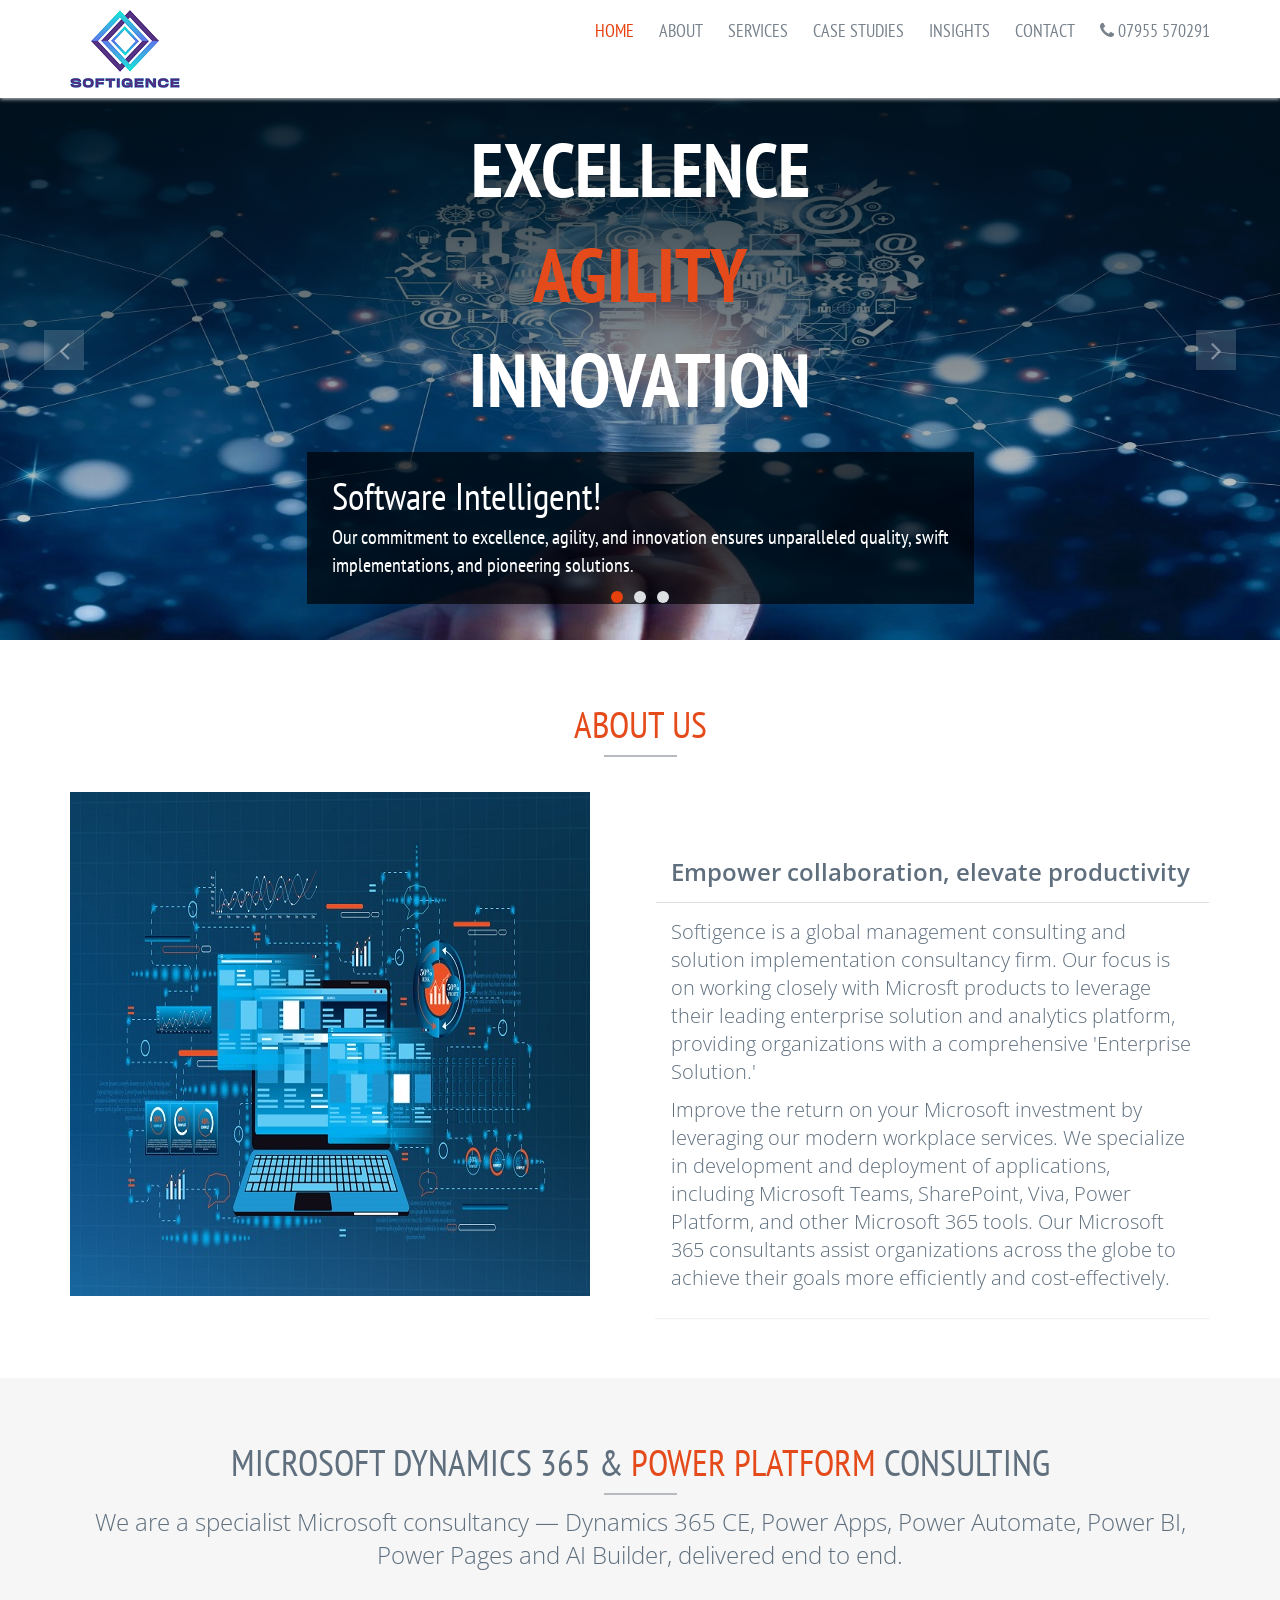
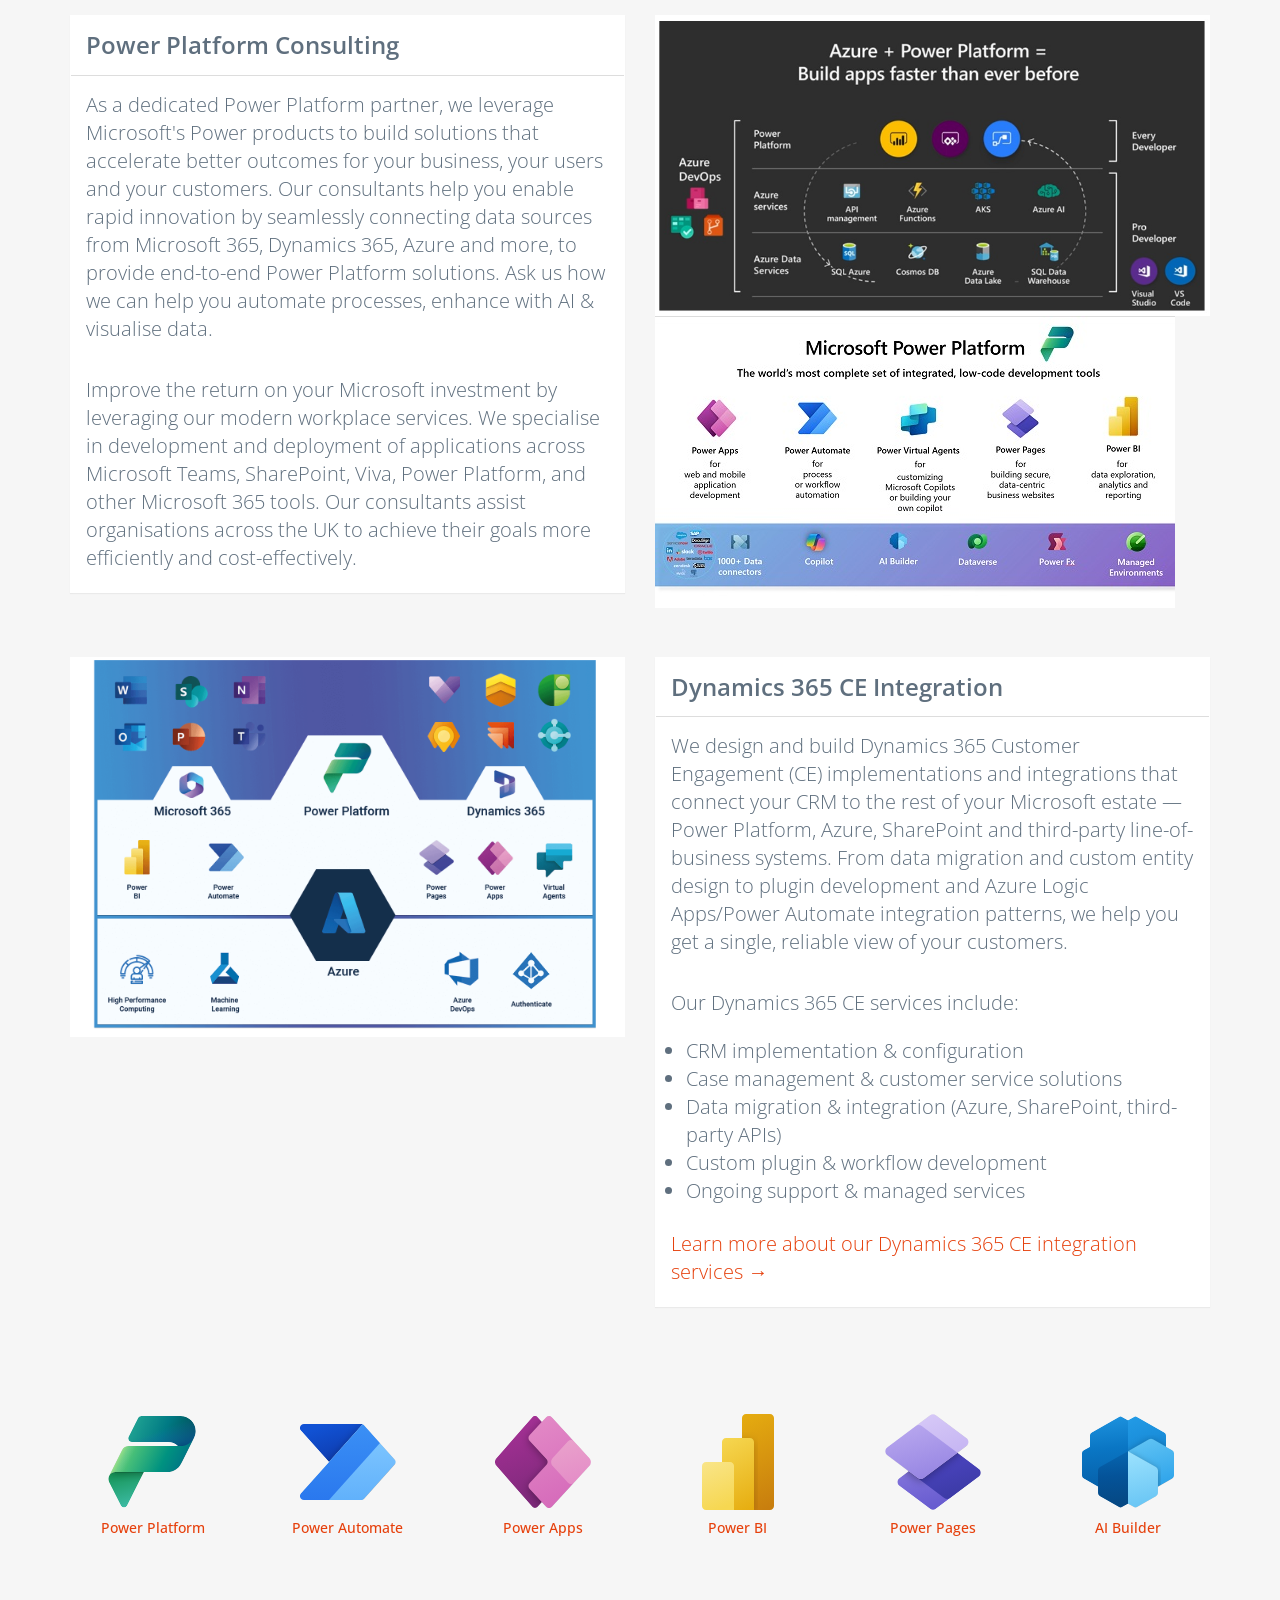
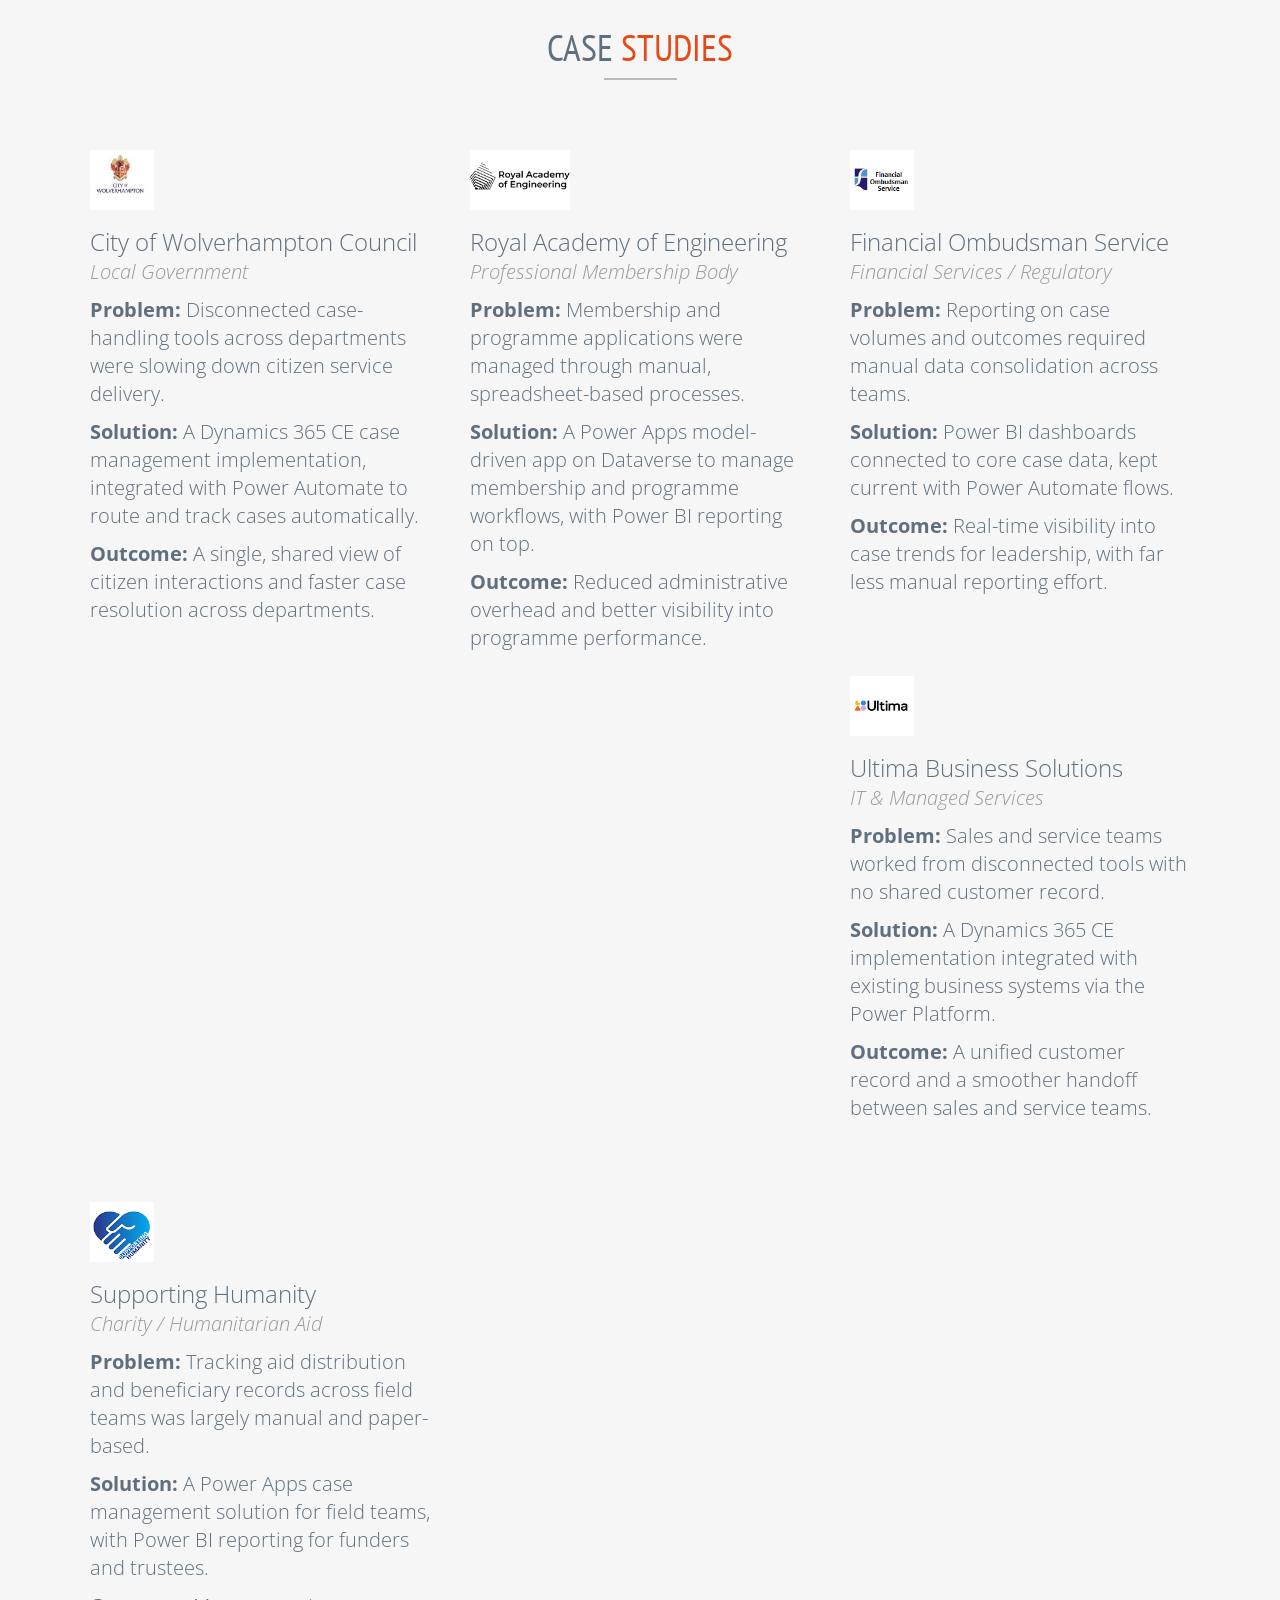
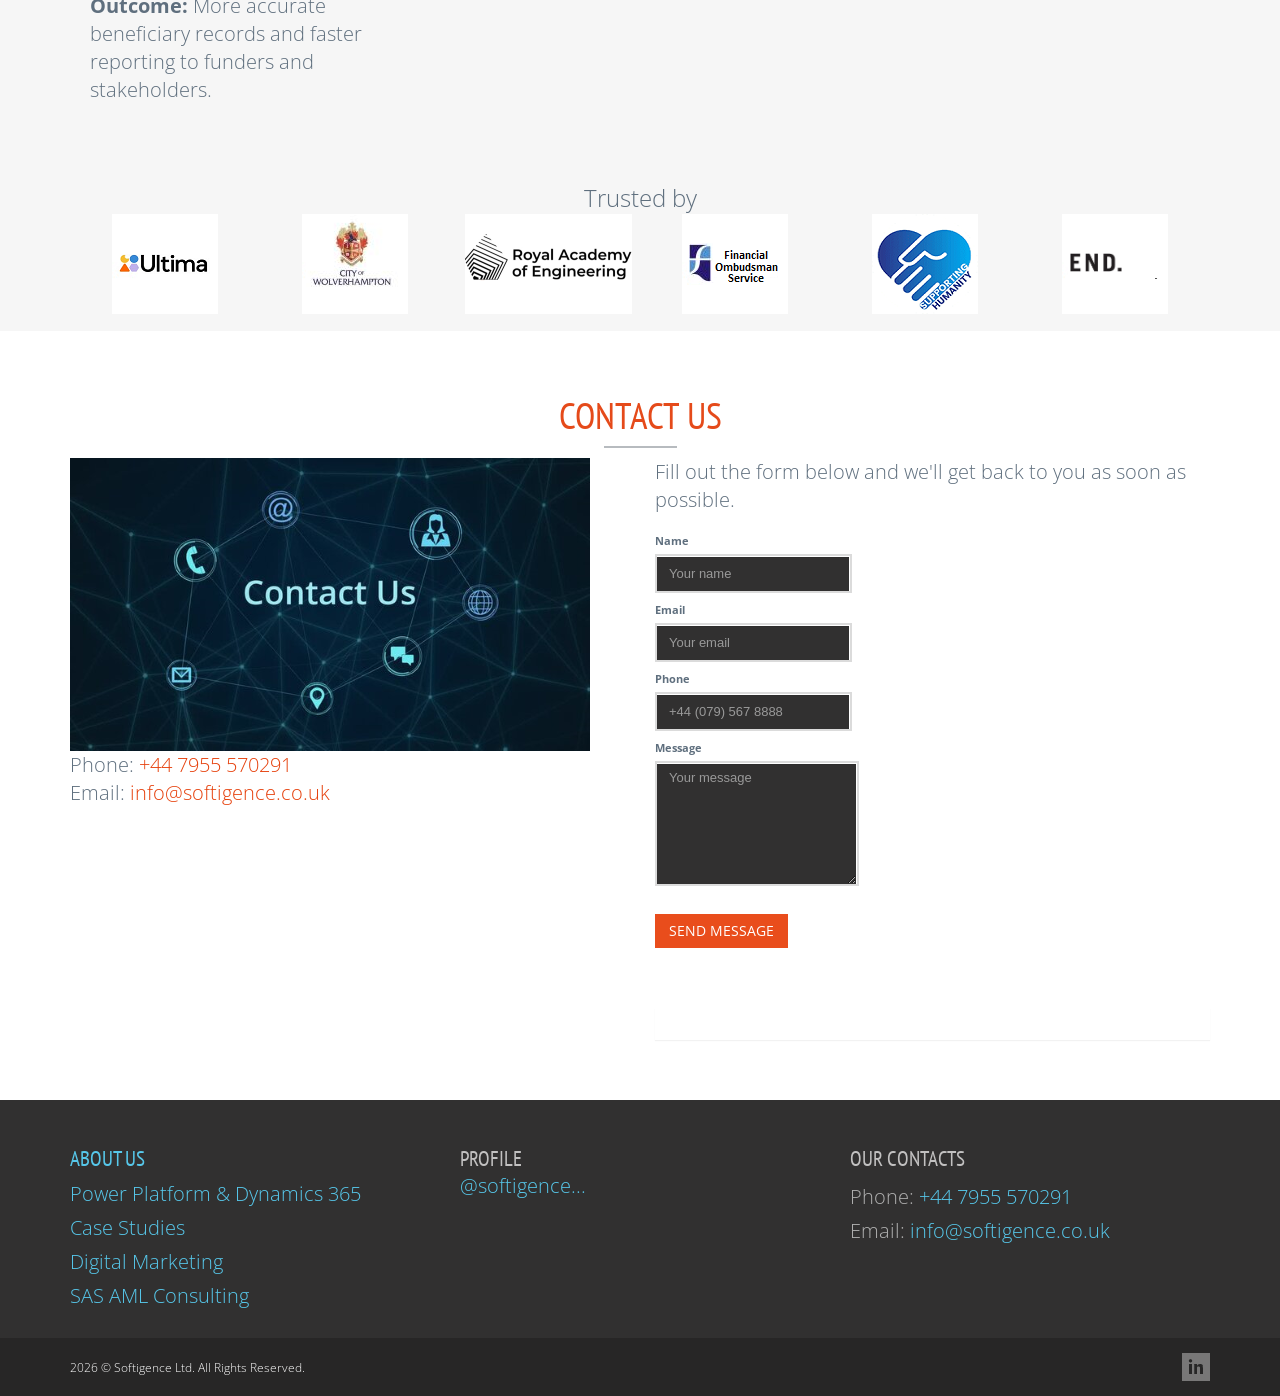
==== commit cfb13832: "Add dedicated service/blog pages and complete SEO structure pass - Split the site from a single page" ====
--- a/index.html
+++ b/index.html
@@ -42,7 +42,7 @@
 <link rel="manifest" href="assets/onepage/img/favicon/site.webmanifest">
 <link rel="shortcut icon" href="assets/onepage/img/favicon/favicon.ico">
 <!-- Fonts START -->
-<link href="http://fonts.googleapis.com/css?family=Open+Sans:300,400,600,700|Pathway+Gothic+One|PT+Sans+Narrow:400+700|Source+Sans+Pro:200,300,400,600,700,900&amp;subset=all" rel="stylesheet" type="text/css">
+<link href="https://fonts.googleapis.com/css?family=Open+Sans:300,400,600,700|Pathway+Gothic+One|PT+Sans+Narrow:400+700|Source+Sans+Pro:200,300,400,600,700,900&amp;subset=all" rel="stylesheet" type="text/css">
 <!-- Fonts END -->
 <!-- Global styles BEGIN -->
 <link href="assets/plugins/bootstrap/css/bootstrap.min.css" rel="stylesheet">
@@ -129,7 +129,7 @@
                     <a class="scroll site-logo" href="#promo-block"><img src="assets/onepage/img/logo/softigence-logo.png" alt="Softigence Ltd"></a>
                 </div>
                 <!-- Logo END -->
-                <a href="javascript:void(0);" class="mobi-toggler"><i class="fa fa-bars"></i></a>
+                <a href="javascript:void(0);" class="mobi-toggler" aria-label="Toggle navigation menu"><i class="fa fa-bars"></i></a>
                 <!-- Navigation BEGIN -->
                 <div class="col-md-10 pull-right">
                     <ul class="header-navigation">
@@ -137,6 +137,7 @@
                         <li><a href="#about">About</a></li>
                         <li><a href="#services">Services</a></li>
                         <li><a href="#portfolio">Case Studies</a></li>
+                        <li><a href="blog/index.html">Insights</a></li>
                         <!--li><a href="#team">Team</a></li-->
                         <li><a href="#contact">Contact</a></li>
                         <li><a href="tel:+447955570291"><i class="fa fa-phone"></i> 07955 570291</a></li>
@@ -150,6 +151,7 @@
 
     <!-- Promo block BEGIN -->
     <div class="promo-block" id="promo-block">
+        <h1 class="sr-only">Softigence | Microsoft Dynamics 365 &amp; Power Platform Consultancy UK</h1>
         <div id="carousel-example-generic" class="carousel slide carousel-slider" style="margin-top: 60px;">
             <!-- Indicators -->
             <ol class="carousel-indicators">
@@ -631,7 +633,7 @@
                 <!-- BEGIN SOCIAL ICONS -->
                 <div class="col-md-6 col-sm-6 text-right">
                     <ul class="social-icons">
-                        <li><a class="linkedin" data-original-title="linkedin" target="_blank" rel="noopener" href="https://www.linkedin.com/company/softigence"></a></li>
+                        <li><a class="linkedin" data-original-title="linkedin" aria-label="Softigence on LinkedIn" target="_blank" rel="noopener" href="https://www.linkedin.com/company/softigence"></a></li>
                     </ul>
                 </div>
                 <!-- END SOCIAL ICONS -->
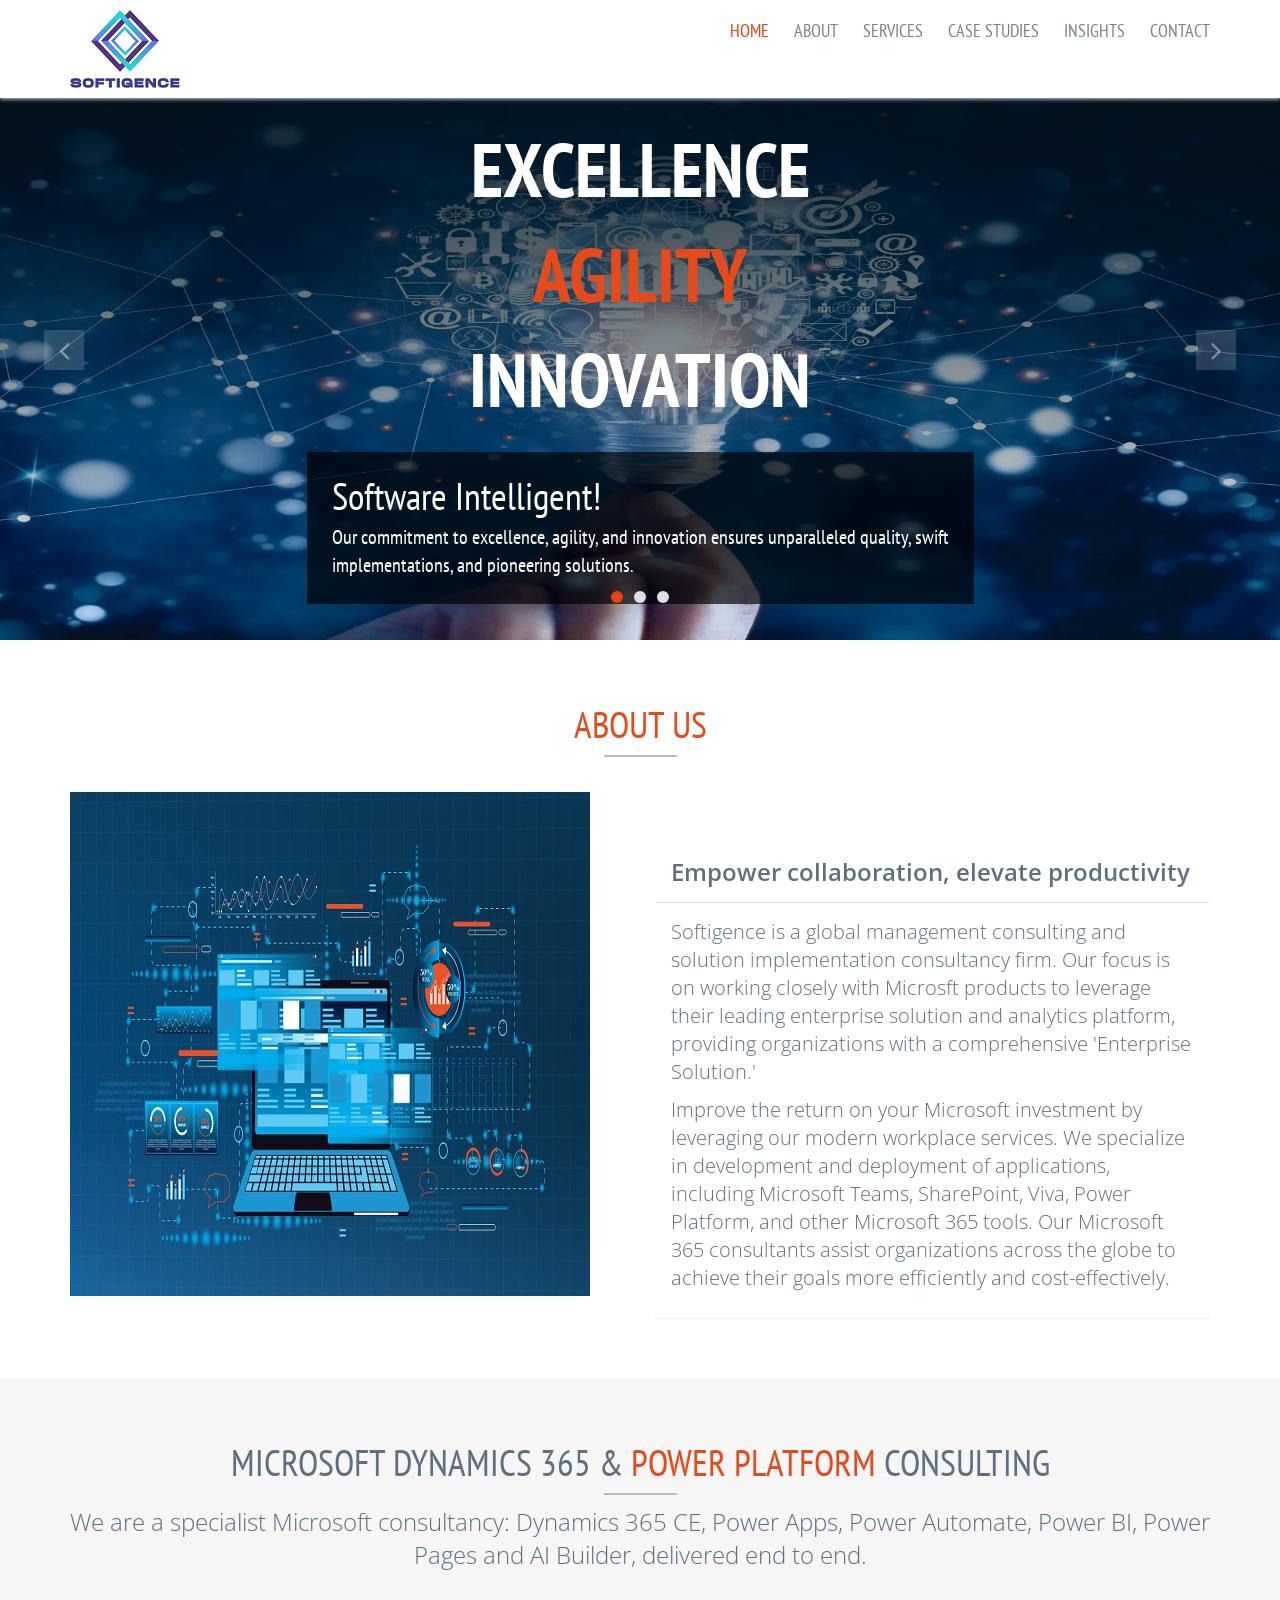
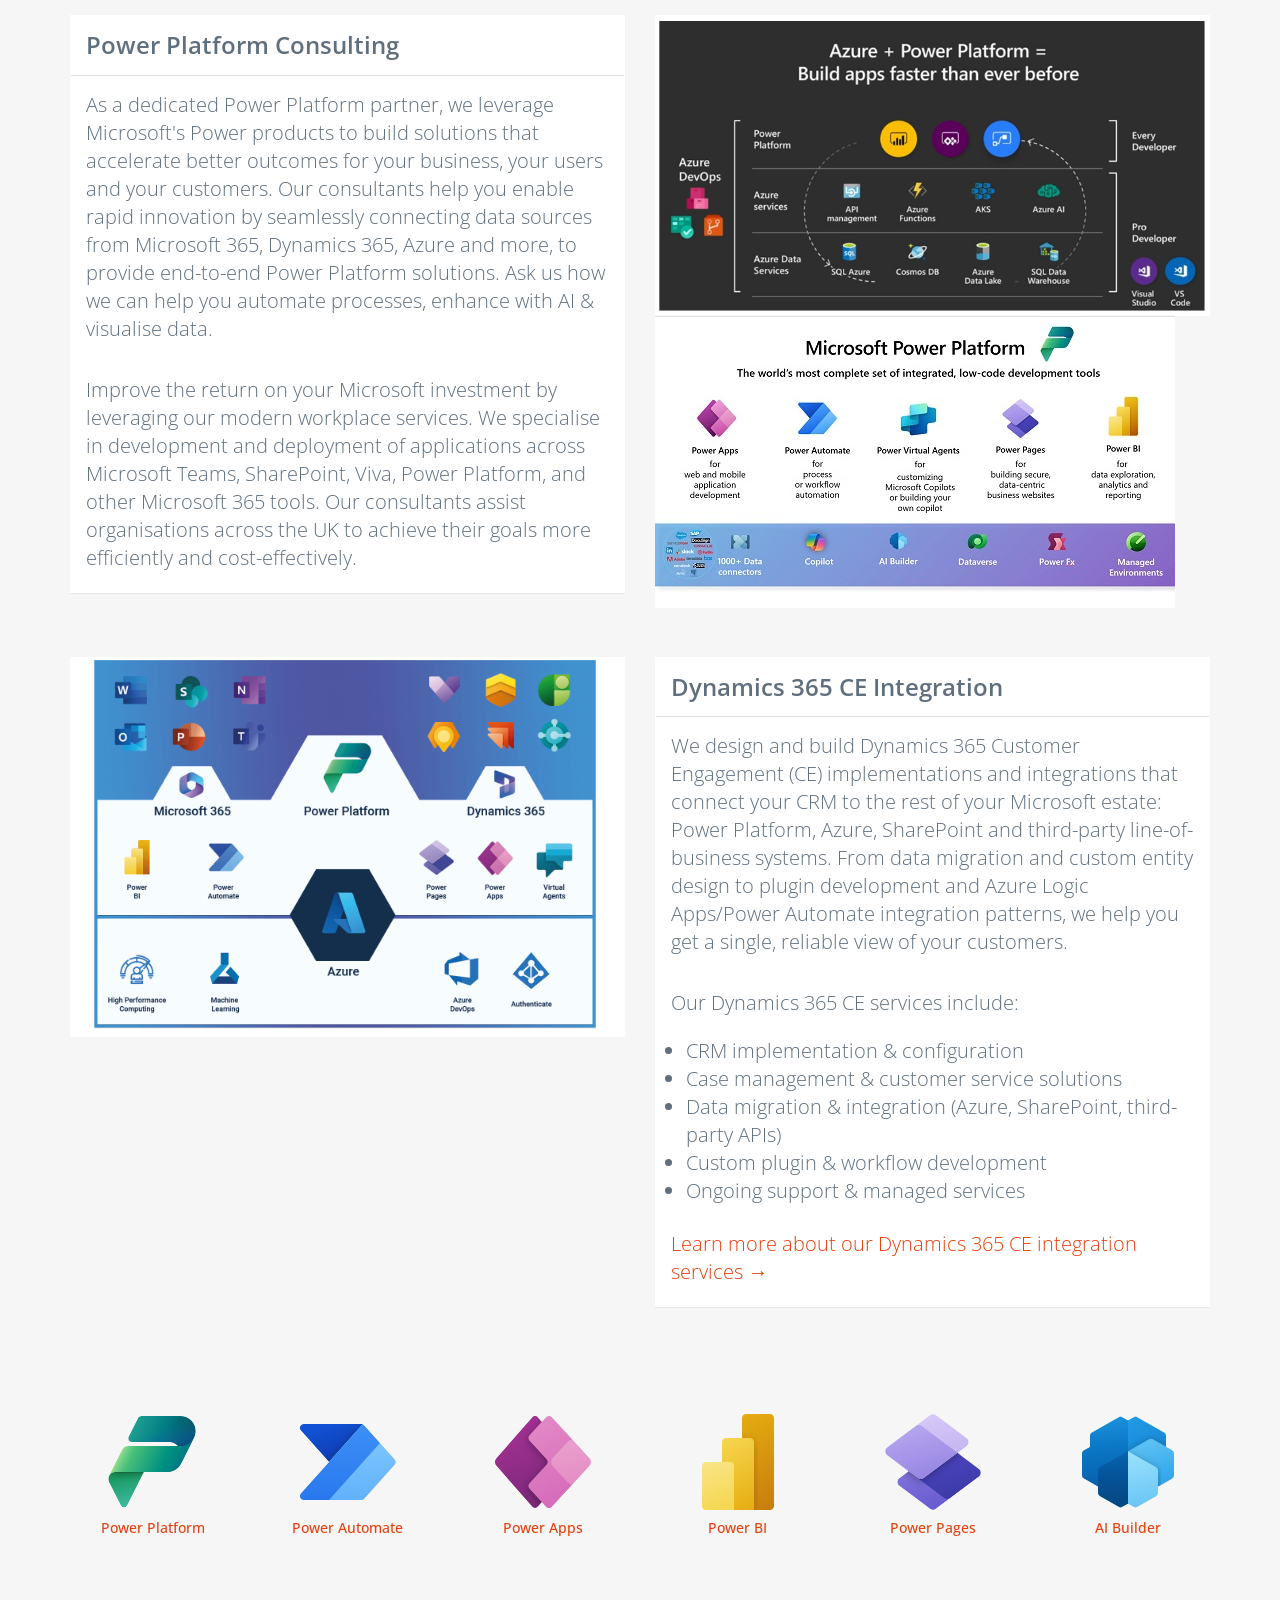
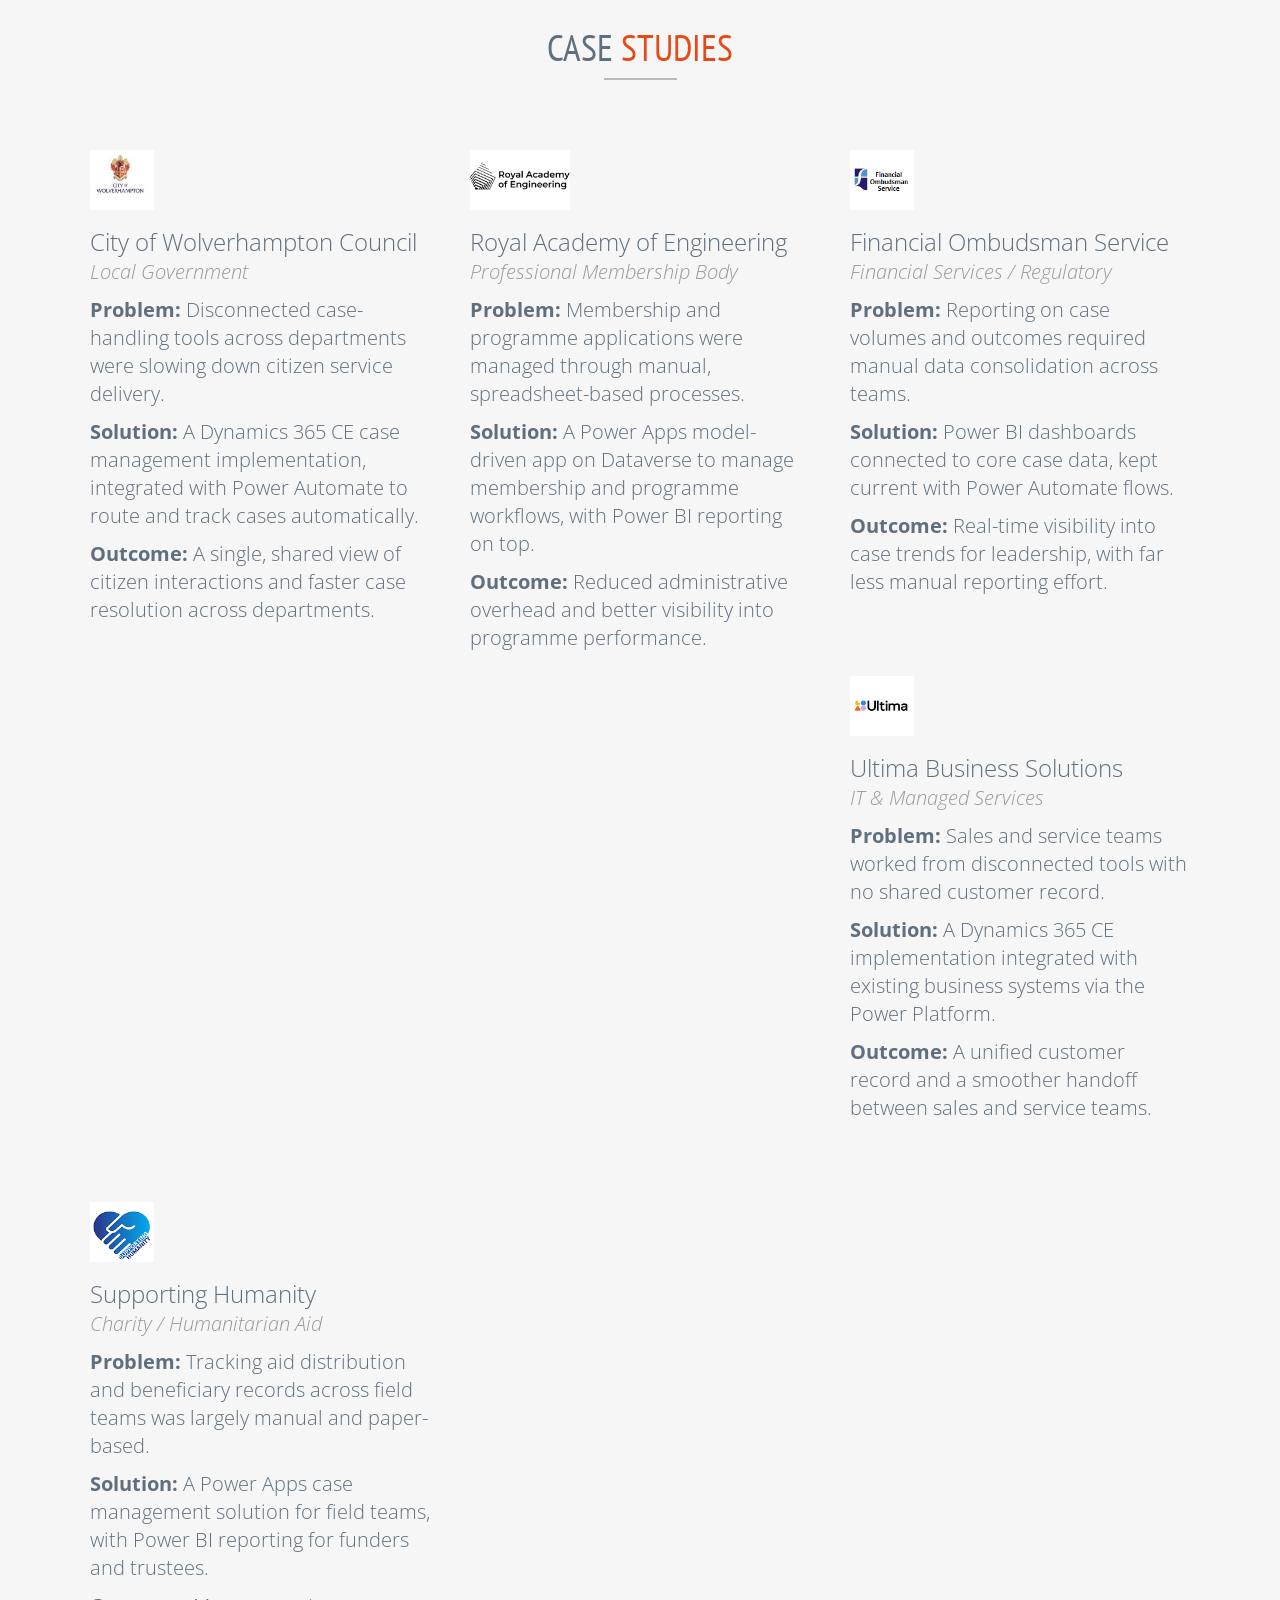
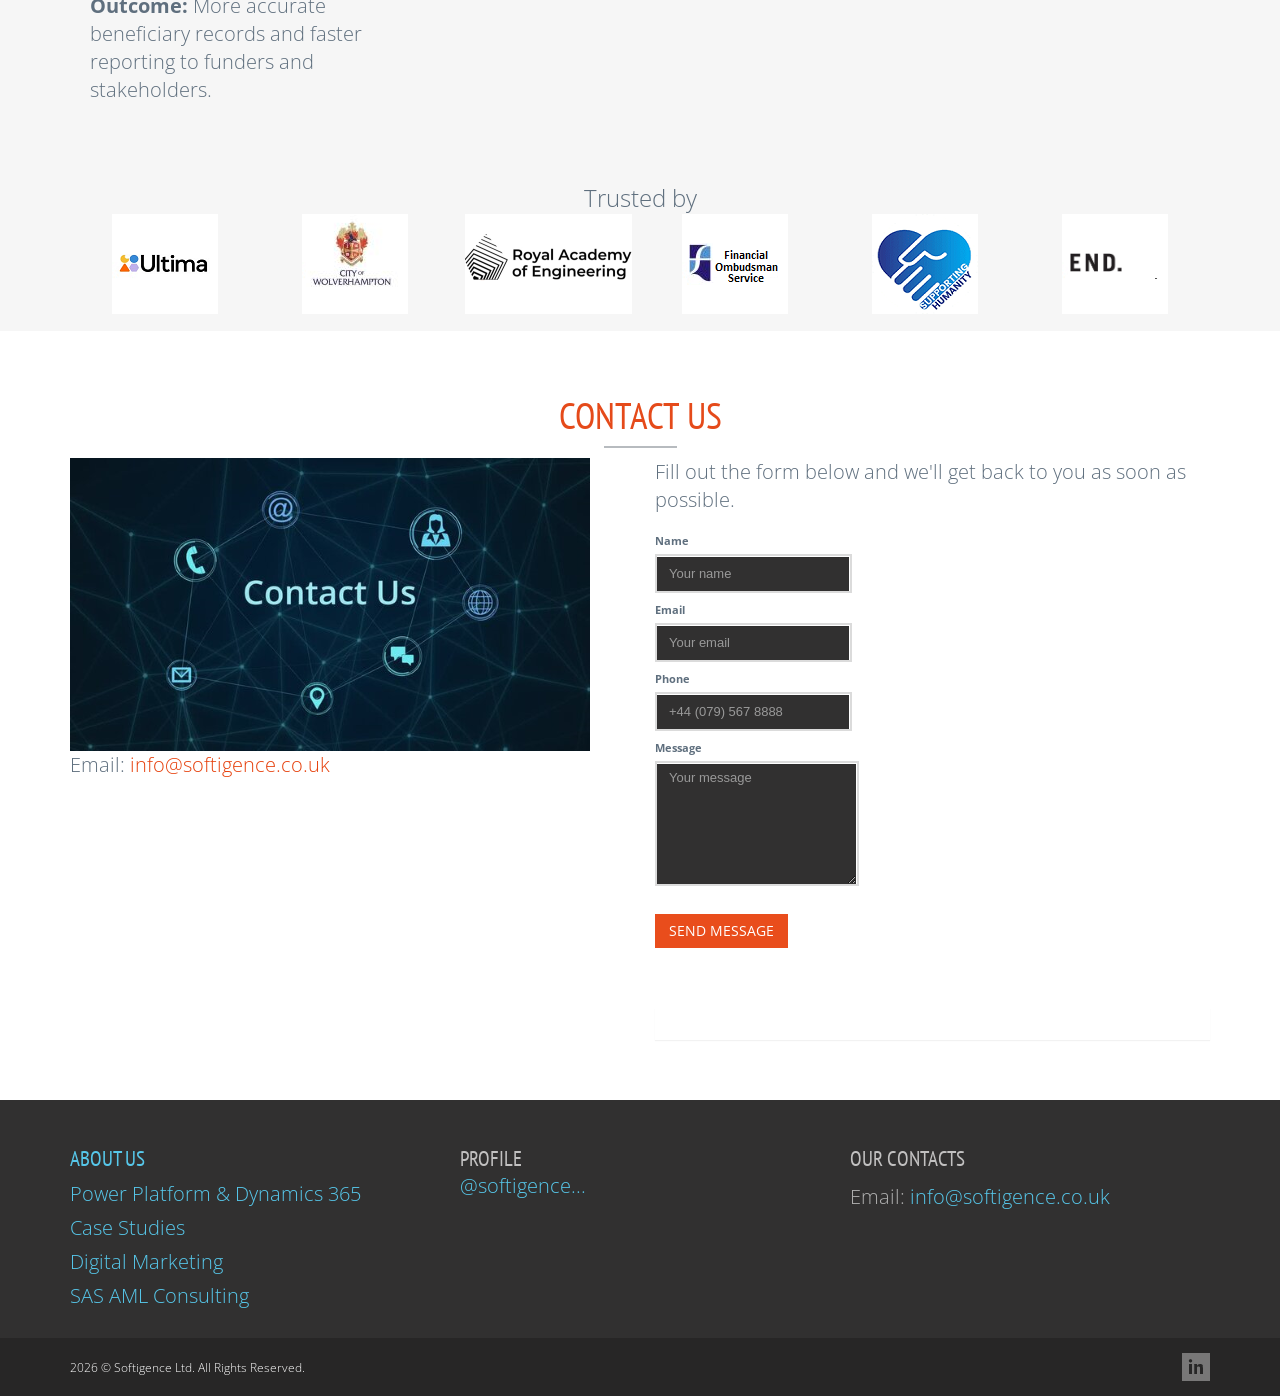
==== commit 2407fd49: "Remove phone number sitewide and rewrite content to drop em dashes - Remove the phone number from ev" ====
--- a/index.html
+++ b/index.html
@@ -78,7 +78,6 @@
   "logo": "https://www.softigence.co.uk/assets/onepage/img/logo/softigence-logo.png",
   "image": "https://www.softigence.co.uk/assets/onepage/img/logo/softigence-logo.png",
   "description": "Softigence is a specialist Microsoft Dynamics 365 and Power Platform consultancy, delivering Power Apps, Power Automate, Power BI, Power Pages and CRM integration projects for UK organisations.",
-  "telephone": "+44-7955-570291",
   "email": "info@softigence.co.uk",
   "sameAs": [
     "https://www.linkedin.com/company/softigence"
@@ -140,7 +139,6 @@
                         <li><a href="blog/index.html">Insights</a></li>
                         <!--li><a href="#team">Team</a></li-->
                         <li><a href="#contact">Contact</a></li>
-                        <li><a href="tel:+447955570291"><i class="fa fa-phone"></i> 07955 570291</a></li>
                     </ul>
                 </div>
                 <!-- Navigation END -->
@@ -236,7 +234,7 @@
             <!--h4>Lorem ipsum dolor sit amet, <a href="javascript:void(0);">consectetuer adipiscing</a> elit, sed diam nonummy<br> nibh euismod tincidunt ut laoreet dolore magna aliquam erat volutpat.</h4-->
             <div class="row">
                 <div class="col-md-6 col-sm-6 col-xs-12 text-left">
-                    <img src="assets/onepage/img/about-us.jpg" alt="Why to choose us" class="img-responsive">
+                    <img src="assets/onepage/img/about-us.jpg" alt="Why to choose us" class="img-responsive" loading="lazy">
                 </div>
                 <div class="col-md-6 col-sm-6 col-xs-12 text-left">
                     <div class="panel-group" id="accordion1">
@@ -269,7 +267,7 @@
     <div class="services-block content content-center" id="services">
         <div class="container">
             <h2>Microsoft Dynamics 365 &amp; <strong>Power Platform</strong> Consulting</h2>
-            <h4>We are a specialist Microsoft consultancy — Dynamics 365 CE, Power Apps, Power Automate, Power BI, Power Pages and AI Builder, delivered end to end.</h4>
+            <h4>We are a specialist Microsoft consultancy: Dynamics 365 CE, Power Apps, Power Automate, Power BI, Power Pages and AI Builder, delivered end to end.</h4>
             <div class="row">
                 <div class="col-md-6 col-sm-6 col-xs-12 text-left">
                     <div class="panel-group" id="accordion1">
@@ -295,13 +293,13 @@
                     </div>
                 </div>
                 <div class="col-md-6 col-sm-6 col-xs-12 text-left">
-                    <img src="assets/onepage/img/pp1.png" alt="Power Platform consulting overview" class="img-responsive">
-                    <img src="assets/onepage/img/MicrosoftPowerPlatform520-2.jpg" alt="Microsoft Power Platform architecture diagram" class="img-responsive">
-                </div>
-            </div>
-            <div class="row">
-                <div class="col-md-6 col-sm-6 col-xs-12 text-left">
-                    <img src="assets/onepage/img/power-plaform-dynamics.png" alt="Dynamics 365 CE integration with the Power Platform" class="img-responsive">
+                    <img src="assets/onepage/img/pp1.png" alt="Power Platform consulting overview" class="img-responsive" loading="lazy">
+                    <img src="assets/onepage/img/MicrosoftPowerPlatform520-2.jpg" alt="Microsoft Power Platform architecture diagram" class="img-responsive" loading="lazy">
+                </div>
+            </div>
+            <div class="row">
+                <div class="col-md-6 col-sm-6 col-xs-12 text-left">
+                    <img src="assets/onepage/img/power-plaform-dynamics.png" alt="Dynamics 365 CE integration with the Power Platform" class="img-responsive" loading="lazy">
                 </div>
                 <div class="col-md-6 col-sm-6 col-xs-12 text-left">
                     <div class="panel-group" id="accordion1">
@@ -313,7 +311,7 @@
                             </div>
                             <div id="accordion1_1" class="panel-collapse">
                                 <div class="panel-body">
-                                    <p>We design and build Dynamics 365 Customer Engagement (CE) implementations and integrations that connect your CRM to the rest of your Microsoft estate —
+                                    <p>We design and build Dynamics 365 Customer Engagement (CE) implementations and integrations that connect your CRM to the rest of your Microsoft estate:
                                         Power Platform, Azure, SharePoint and third-party line-of-business systems. From data migration and custom entity design to
                                         plugin development and Azure Logic Apps/Power Automate integration patterns, we help you get a single, reliable view of your customers.</p>
                                         <br>
@@ -341,38 +339,38 @@
         <div class="row">
             <div class="col-md-2 col-sm-3 col-xs-8">
                 <a href="power-platform.html">
-                    <img src="assets/onepage/img/PPIcons/PowerPlatform_scalable.svg" alt="Power Platform consulting services">
+                    <img src="assets/onepage/img/PPIcons/PowerPlatform_scalable.svg" alt="Power Platform consulting services" loading="lazy">
                     <h5>Power Platform</h5>
                 </a>
             </div>
             <div class="col-md-2 col-sm-3 col-xs-8">
                 <a href="power-automate.html">
-                    <img src="assets/onepage/img/PPIcons/PowerAutomate_scalable.svg" alt="Power Automate consulting services">
+                    <img src="assets/onepage/img/PPIcons/PowerAutomate_scalable.svg" alt="Power Automate consulting services" loading="lazy">
                     <h5>Power Automate</h5>
                 </a>
             </div>
             <div class="col-md-2 col-sm-3 col-xs-8">
                 <a href="power-apps.html">
-                    <img src="assets/onepage/img/PPIcons/PowerApps_scalable.svg" alt="Power Apps development services">
+                    <img src="assets/onepage/img/PPIcons/PowerApps_scalable.svg" alt="Power Apps development services" loading="lazy">
                     <h5>Power Apps</h5>
                 </a>
             </div>
             <div class="col-md-2 col-sm-3 col-xs-8">
                 <a href="power-bi.html">
-                    <img src="assets/onepage/img/PPIcons/PowerBI_scalable.svg" alt="Power BI consulting services">
+                    <img src="assets/onepage/img/PPIcons/PowerBI_scalable.svg" alt="Power BI consulting services" loading="lazy">
                     <h5>Power BI</h5>
                 </a>
             </div>
 
             <div class="col-md-2 col-sm-3 col-xs-8">
                 <a href="power-pages.html">
-                    <img src="assets/onepage/img/PPIcons/PowerPages_scalable.svg" alt="Power Pages development services">
+                    <img src="assets/onepage/img/PPIcons/PowerPages_scalable.svg" alt="Power Pages development services" loading="lazy">
                     <h5>Power Pages</h5>
                 </a>
             </div>
             <div class="col-md-2 col-sm-3 col-xs-8">
                 <a href="ai-builder.html">
-                    <img src="assets/onepage/img/PPIcons/AIBuilder_scalable.svg" alt="AI Builder consulting services">
+                    <img src="assets/onepage/img/PPIcons/AIBuilder_scalable.svg" alt="AI Builder consulting services" loading="lazy">
                     <h5>AI Builder</h5>
                 </a>
             </div>
@@ -387,7 +385,7 @@
             <h4></h4>
             <div class="row">
                 <div class="col-md-4 item">
-                    <img src="assets/onepage/img/people/img6-large.jpg" alt="Marcus Doe" class="img-responsive">
+                    <img src="assets/onepage/img/people/img6-large.jpg" alt="Marcus Doe" class="img-responsive" loading="lazy">
                     <h3>Marcus Doe</h3>
                     <em>Founder</em>
                     <p></p>
@@ -398,7 +396,7 @@
                     </div>
                 </div>
                 <div class="col-md-4 item">
-                    <img src="assets/onepage/img/people/img7-large.jpg" alt="Elena Taylor" class="img-responsive">
+                    <img src="assets/onepage/img/people/img7-large.jpg" alt="Elena Taylor" class="img-responsive" loading="lazy">
                     <h3>Elena Taylor</h3>
                     <em>Designer</em>
                     <p></p>
@@ -409,7 +407,7 @@
                     </div>
                 </div>
                 <div class="col-md-4 item">
-                    <img src="assets/onepage/img/people/img8-large.jpg" alt="Cris Nilson" class="img-responsive">
+                    <img src="assets/onepage/img/people/img8-large.jpg" alt="Cris Nilson" class="img-responsive" loading="lazy">
                     <h3>Cris Nilson</h3>
                     <em>Developer</em>
                     <p></p>
@@ -433,7 +431,7 @@
             <h2 class="margin-bottom-50">Case <strong>studies</strong></h2>
             <div class="row">
                 <div class="col-md-4 col-sm-6 col-xs-12 case-study">
-                    <img src="assets/onepage/img/partners/wolver.png" alt="City of Wolverhampton Council logo" class="img-responsive">
+                    <img src="assets/onepage/img/partners/wolver.png" alt="City of Wolverhampton Council logo" class="img-responsive" loading="lazy">
                     <h4>City of Wolverhampton Council</h4>
                     <em>Local Government</em>
                     <p><strong>Problem:</strong> Disconnected case-handling tools across departments were slowing down citizen service delivery.</p>
@@ -441,7 +439,7 @@
                     <p><strong>Outcome:</strong> A single, shared view of citizen interactions and faster case resolution across departments.</p>
                 </div>
                 <div class="col-md-4 col-sm-6 col-xs-12 case-study">
-                    <img src="assets/onepage/img/partners/RAE.png" alt="Royal Academy of Engineering logo" class="img-responsive">
+                    <img src="assets/onepage/img/partners/RAE.png" alt="Royal Academy of Engineering logo" class="img-responsive" loading="lazy">
                     <h4>Royal Academy of Engineering</h4>
                     <em>Professional Membership Body</em>
                     <p><strong>Problem:</strong> Membership and programme applications were managed through manual, spreadsheet-based processes.</p>
@@ -449,7 +447,7 @@
                     <p><strong>Outcome:</strong> Reduced administrative overhead and better visibility into programme performance.</p>
                 </div>
                 <div class="col-md-4 col-sm-6 col-xs-12 case-study">
-                    <img src="assets/onepage/img/partners/fos.png" alt="Financial Ombudsman Service logo" class="img-responsive">
+                    <img src="assets/onepage/img/partners/fos.png" alt="Financial Ombudsman Service logo" class="img-responsive" loading="lazy">
                     <h4>Financial Ombudsman Service</h4>
                     <em>Financial Services / Regulatory</em>
                     <p><strong>Problem:</strong> Reporting on case volumes and outcomes required manual data consolidation across teams.</p>
@@ -457,7 +455,7 @@
                     <p><strong>Outcome:</strong> Real-time visibility into case trends for leadership, with far less manual reporting effort.</p>
                 </div>
                 <div class="col-md-4 col-sm-6 col-xs-12 case-study">
-                    <img src="assets/onepage/img/partners/ultima.png" alt="Ultima Business Solutions logo" class="img-responsive">
+                    <img src="assets/onepage/img/partners/ultima.png" alt="Ultima Business Solutions logo" class="img-responsive" loading="lazy">
                     <h4>Ultima Business Solutions</h4>
                     <em>IT &amp; Managed Services</em>
                     <p><strong>Problem:</strong> Sales and service teams worked from disconnected tools with no shared customer record.</p>
@@ -465,7 +463,7 @@
                     <p><strong>Outcome:</strong> A unified customer record and a smoother handoff between sales and service teams.</p>
                 </div>
                 <div class="col-md-4 col-sm-6 col-xs-12 case-study">
-                    <img src="assets/onepage/img/partners/supportinghumanity.png" alt="Supporting Humanity logo" class="img-responsive">
+                    <img src="assets/onepage/img/partners/supportinghumanity.png" alt="Supporting Humanity logo" class="img-responsive" loading="lazy">
                     <h4>Supporting Humanity</h4>
                     <em>Charity / Humanitarian Aid</em>
                     <p><strong>Problem:</strong> Tracking aid distribution and beneficiary records across field teams was largely manual and paper-based.</p>
@@ -481,22 +479,22 @@
             <h4 class="text-center">Trusted by</h4>
             <div class="row">
                 <div class="col-md-2 col-sm-3 col-xs-6">
-                    <img src="assets/onepage/img/partners/ultima.png" alt="Ultima Business Solutions">
+                    <img src="assets/onepage/img/partners/ultima.png" alt="Ultima Business Solutions" loading="lazy">
                 </div>
                 <div class="col-md-2 col-sm-3 col-xs-6">
-                    <img src="assets/onepage/img/partners/wolver.png" alt="City of Wolverhampton Council">
+                    <img src="assets/onepage/img/partners/wolver.png" alt="City of Wolverhampton Council" loading="lazy">
                 </div>
                 <div class="col-md-2 col-sm-3 col-xs-6">
-                    <img src="assets/onepage/img/partners/RAE.png" alt="Royal Academy of Engineering">
+                    <img src="assets/onepage/img/partners/RAE.png" alt="Royal Academy of Engineering" loading="lazy">
                 </div>
                 <div class="col-md-2 col-sm-3 col-xs-6">
-                    <img src="assets/onepage/img/partners/fos.png" alt="Financial Ombudsman Service">
+                    <img src="assets/onepage/img/partners/fos.png" alt="Financial Ombudsman Service" loading="lazy">
                 </div>
                 <div class="col-md-2 col-sm-3 col-xs-6">
-                    <img src="assets/onepage/img/partners/supportinghumanity.png" alt="Supporting Humanity">
+                    <img src="assets/onepage/img/partners/supportinghumanity.png" alt="Supporting Humanity" loading="lazy">
                 </div>
                 <div class="col-md-2 col-sm-3 col-xs-6">
-                    <img src="assets/onepage/img/partners/end.png" alt="End Clothing">
+                    <img src="assets/onepage/img/partners/end.png" alt="End Clothing" loading="lazy">
                 </div>
             </div>
         </div>
@@ -532,9 +530,8 @@
             <!--h4>Lorem ipsum dolor sit amet, <a href="javascript:void(0);">consectetuer adipiscing</a> elit, sed diam nonummy<br> nibh euismod tincidunt ut laoreet dolore magna aliquam erat volutpat.</h4-->
             <div class="row">
                 <div class="col-md-6 col-sm-6 col-xs-12 text-left">
-                    <img src="assets/onepage/img/contact-us.png" alt="Contact Softigence" class="img-responsive">
+                    <img src="assets/onepage/img/contact-us.png" alt="Contact Softigence" class="img-responsive" loading="lazy">
                     <address class="margin-bottom-20">
-                        Phone: <a href="tel:+447955570291">+44 7955 570291</a><br>
                         Email: <a href="mailto:info@softigence.co.uk">info@softigence.co.uk</a>
                     </address>
                 </div>
@@ -612,7 +609,6 @@
                     <!-- BEGIN BOTTOM CONTACTS -->
                     <h2>Our Contacts</h2>
                     <address class="margin-bottom-20">
-                        Phone: <a href="tel:+447955570291">+44 7955 570291</a><br>
                         Email: <a href="mailto:info@softigence.co.uk">info@softigence.co.uk</a>
                     </address>
                 </div>
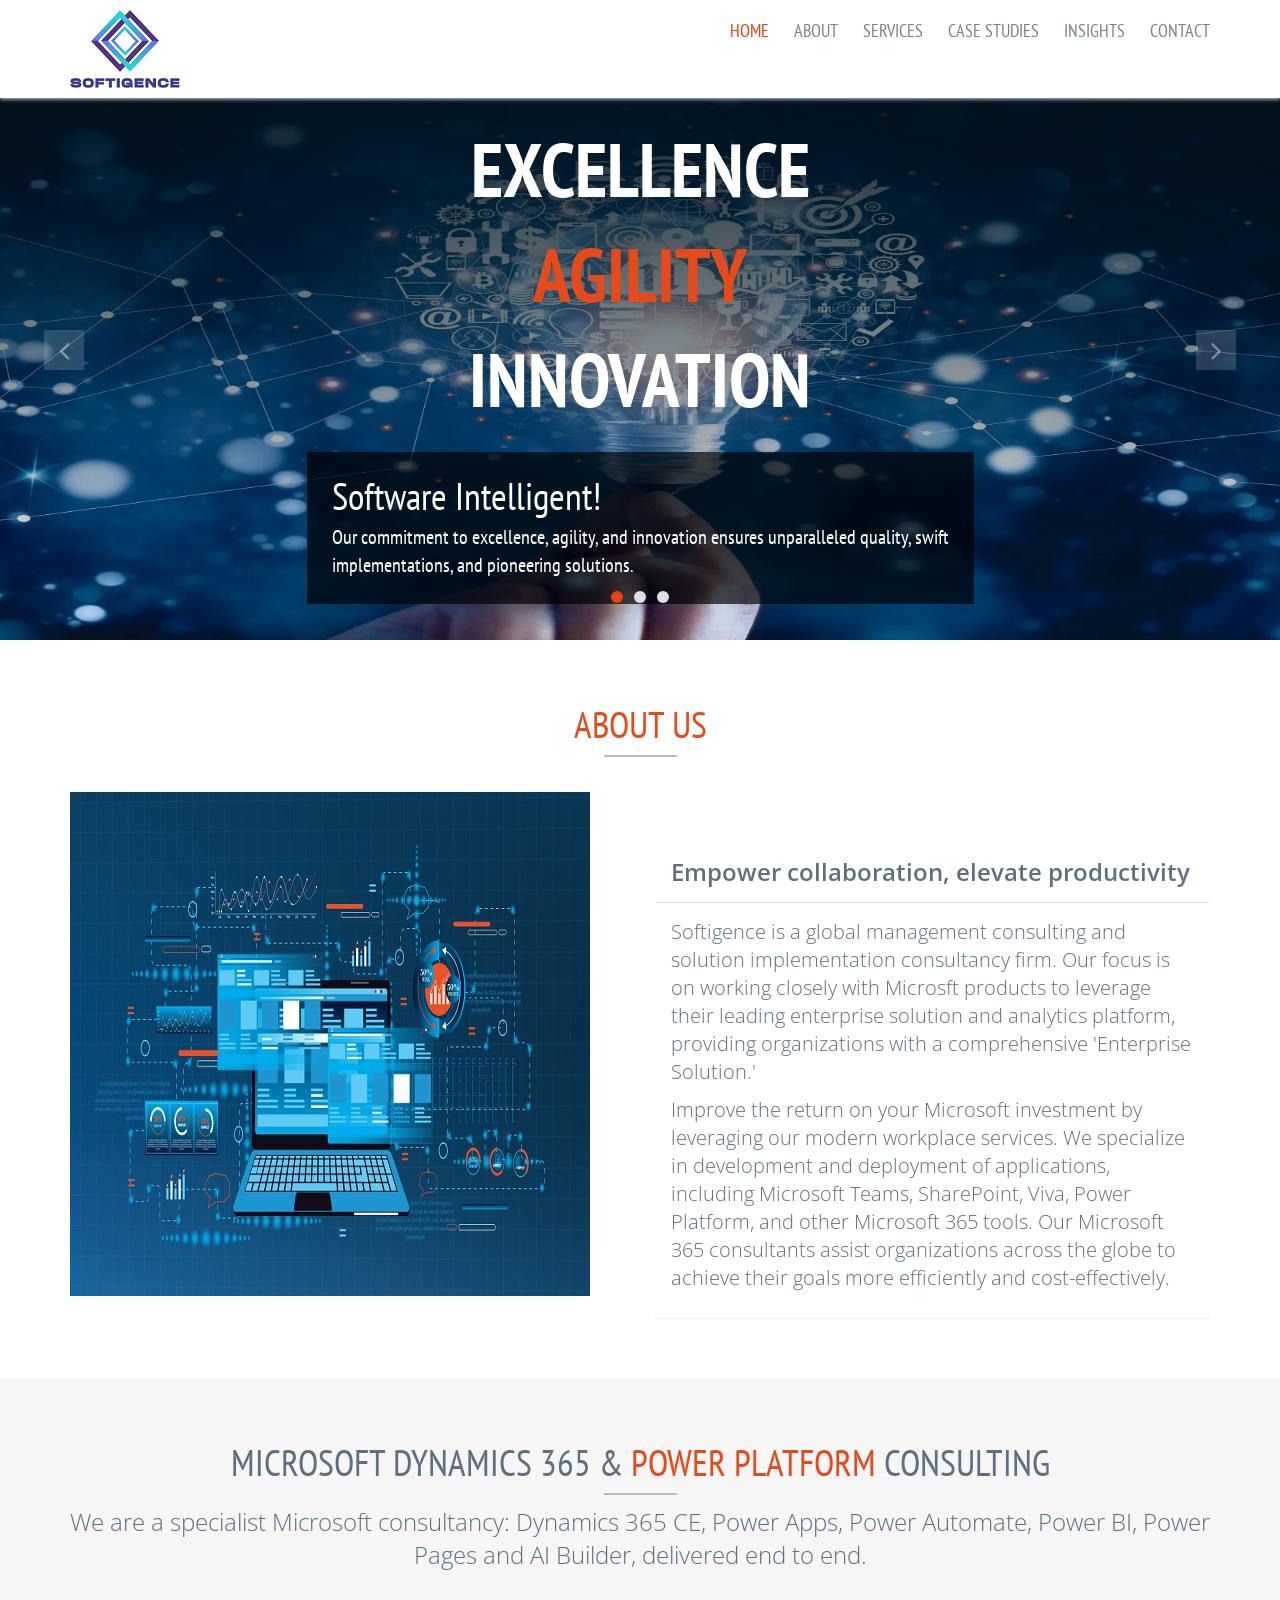
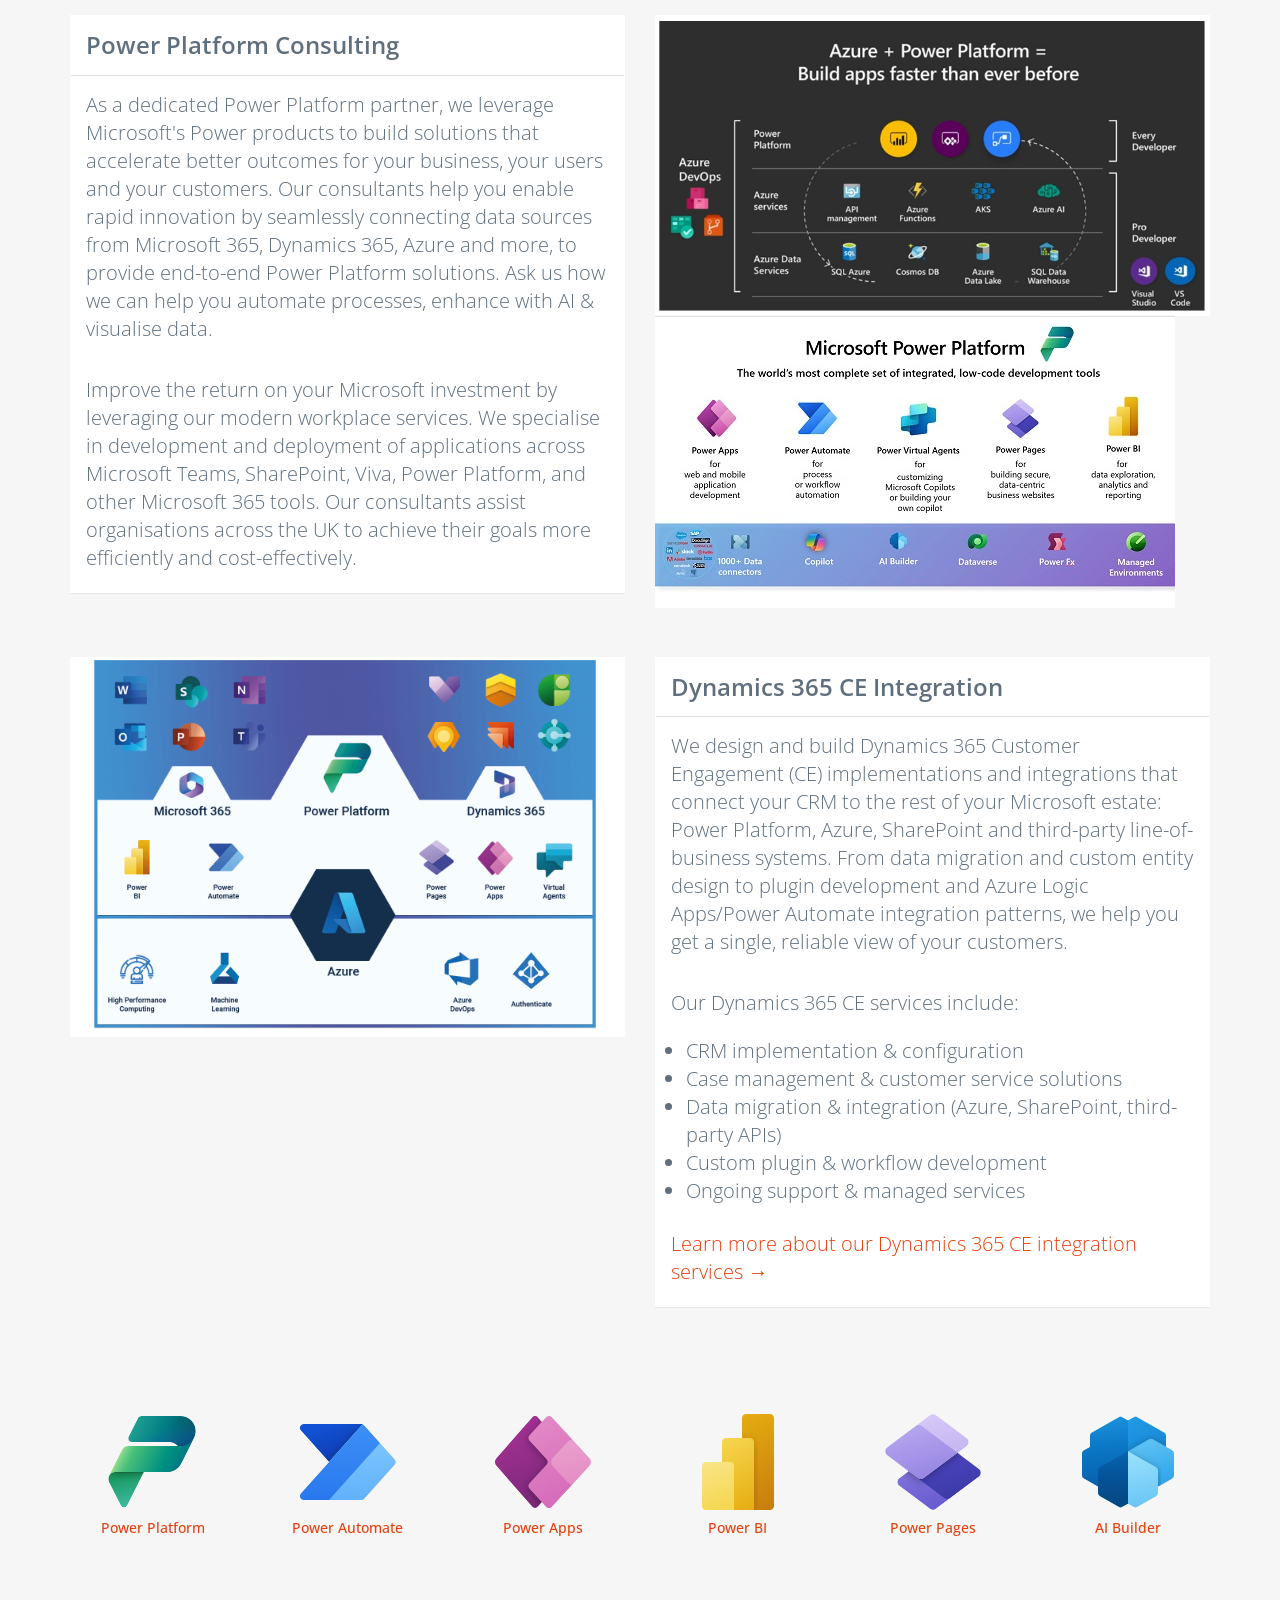
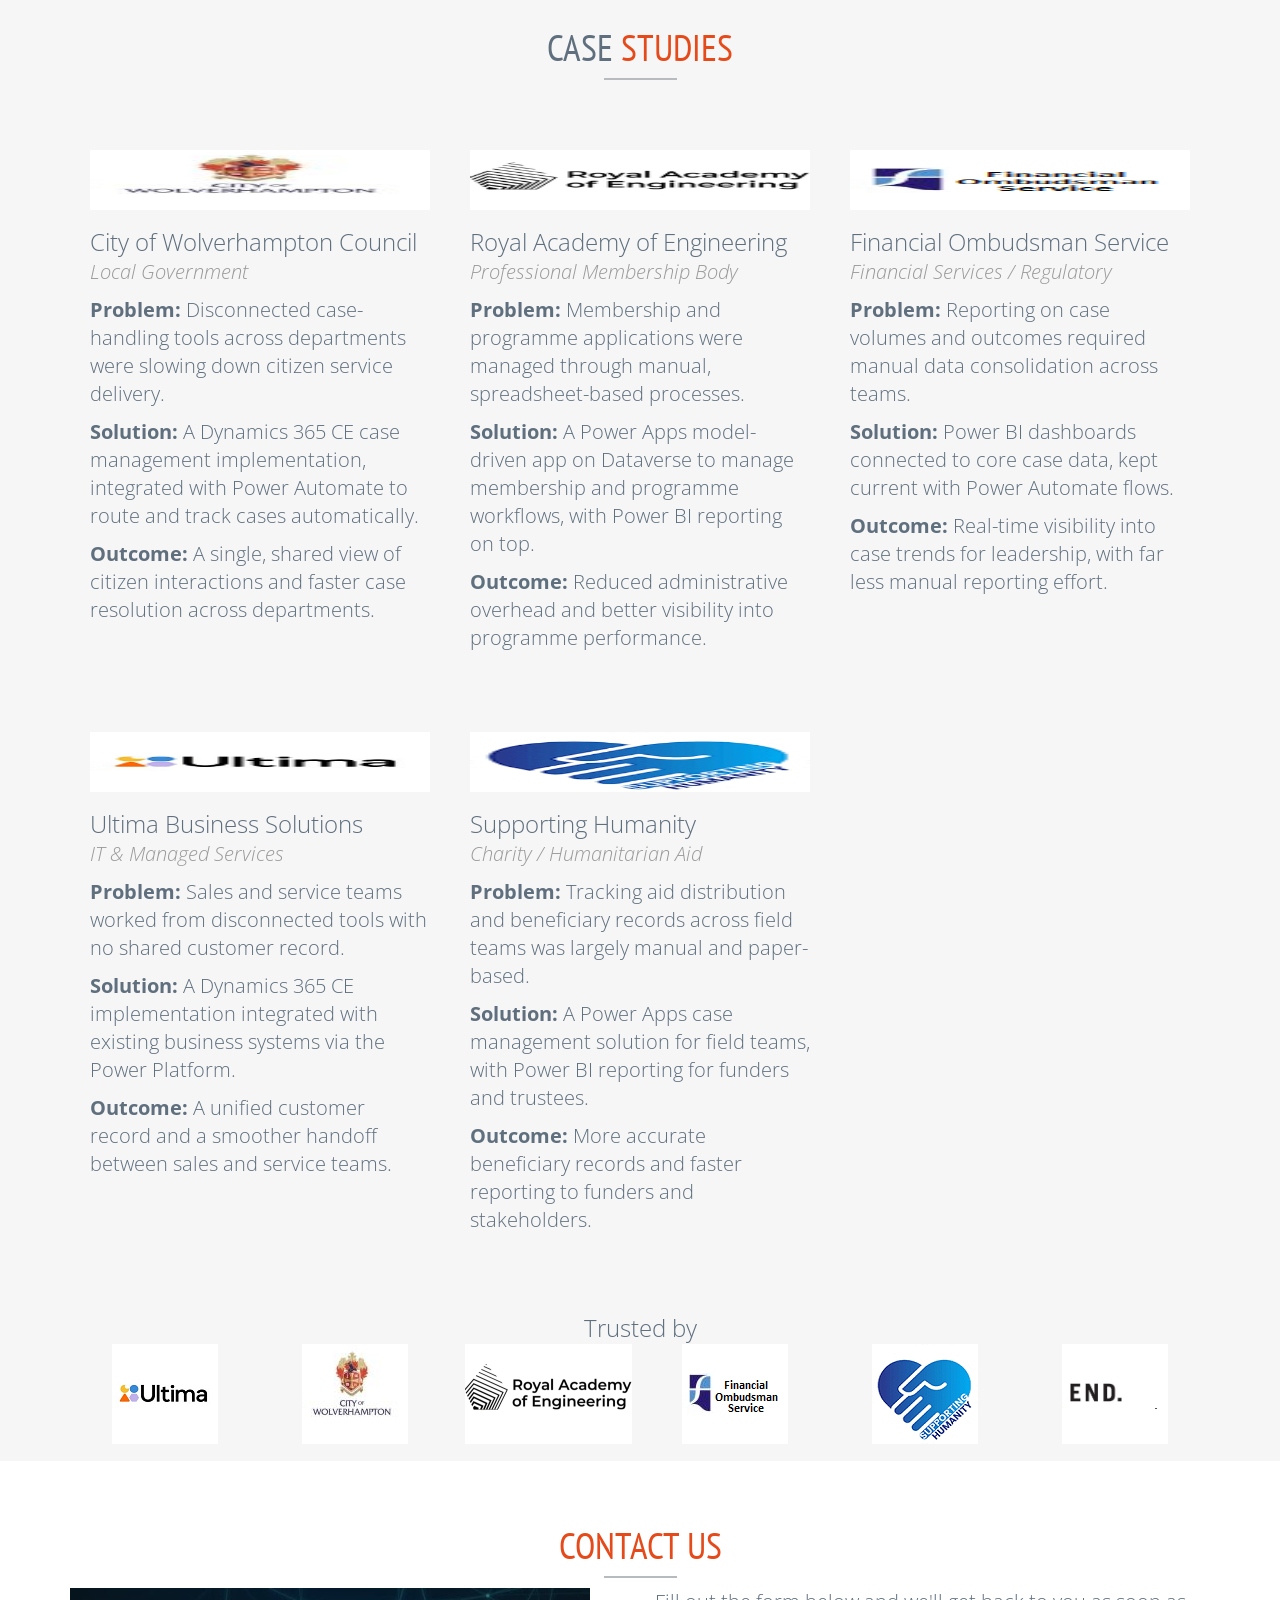
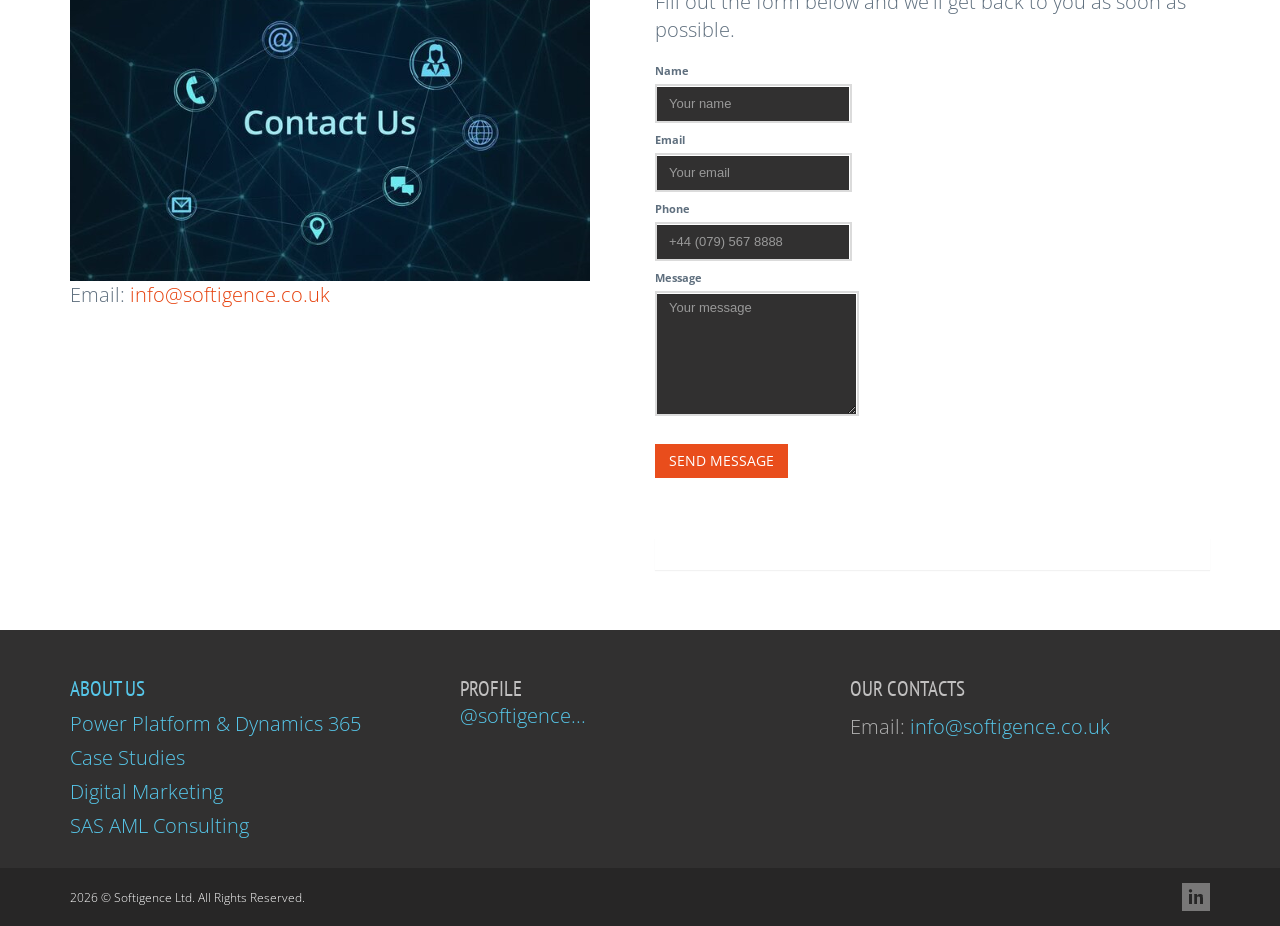
==== commit 1bf0b2c9: "Fix case-study grid leaving empty gaps under shorter cards Bootstrap 3's float-based grid doesn't eq" ====
--- a/index.html
+++ b/index.html
@@ -429,7 +429,7 @@
     <div class="portfolio-block content content-center" id="portfolio">
         <div class="container">
             <h2 class="margin-bottom-50">Case <strong>studies</strong></h2>
-            <div class="row">
+            <div class="row case-studies-row">
                 <div class="col-md-4 col-sm-6 col-xs-12 case-study">
                     <img src="assets/onepage/img/partners/wolver.png" alt="City of Wolverhampton Council logo" class="img-responsive" loading="lazy">
                     <h4>City of Wolverhampton Council</h4>
--- a/assets/onepage/css/custom.css
+++ b/assets/onepage/css/custom.css
@@ -73,10 +73,21 @@
     border-radius: 0.375rem;
   }
 
+  .case-studies-row {
+    display: flex;
+    flex-wrap: wrap;
+  }
+
+  .case-studies-row .case-study {
+    display: flex;
+    float: none;
+  }
+
   .case-study {
     text-align: left;
     padding: 20px;
     margin-bottom: 30px;
+    flex-direction: column;
   }
 
   .case-study img {
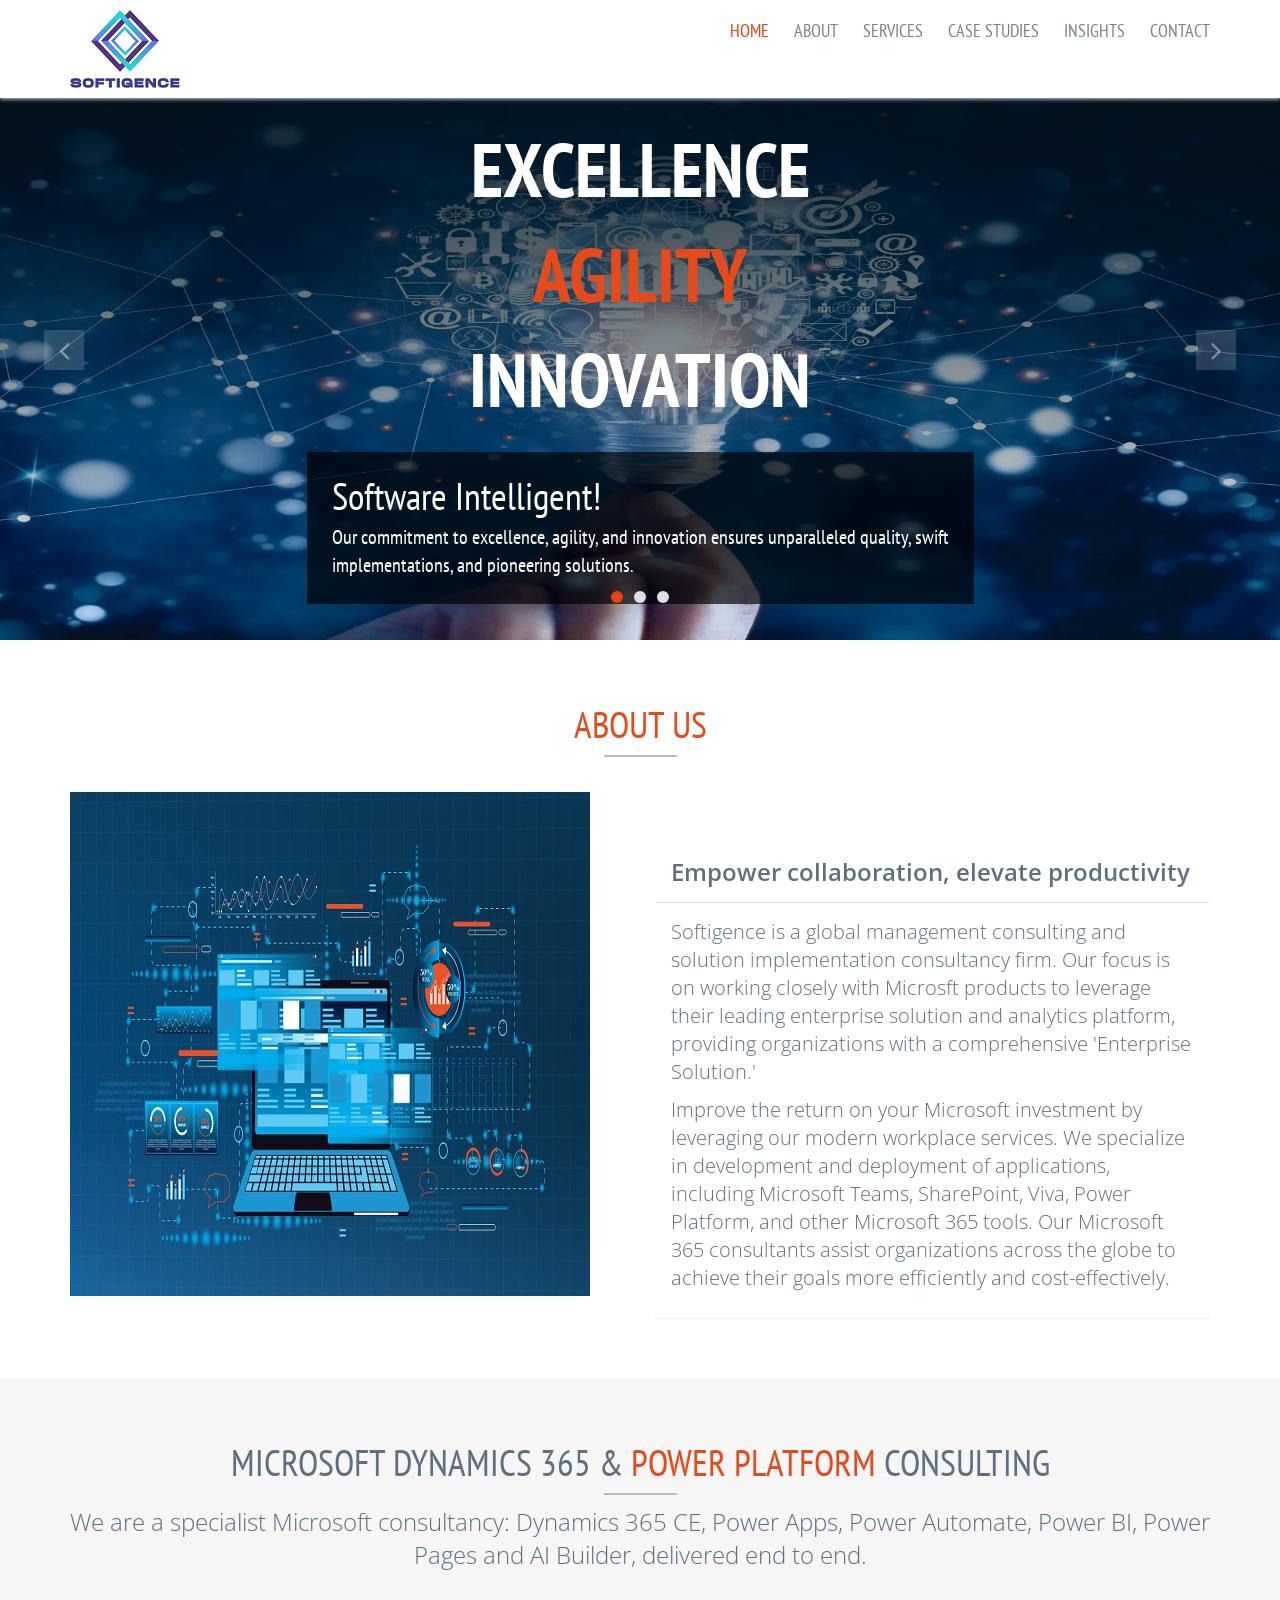
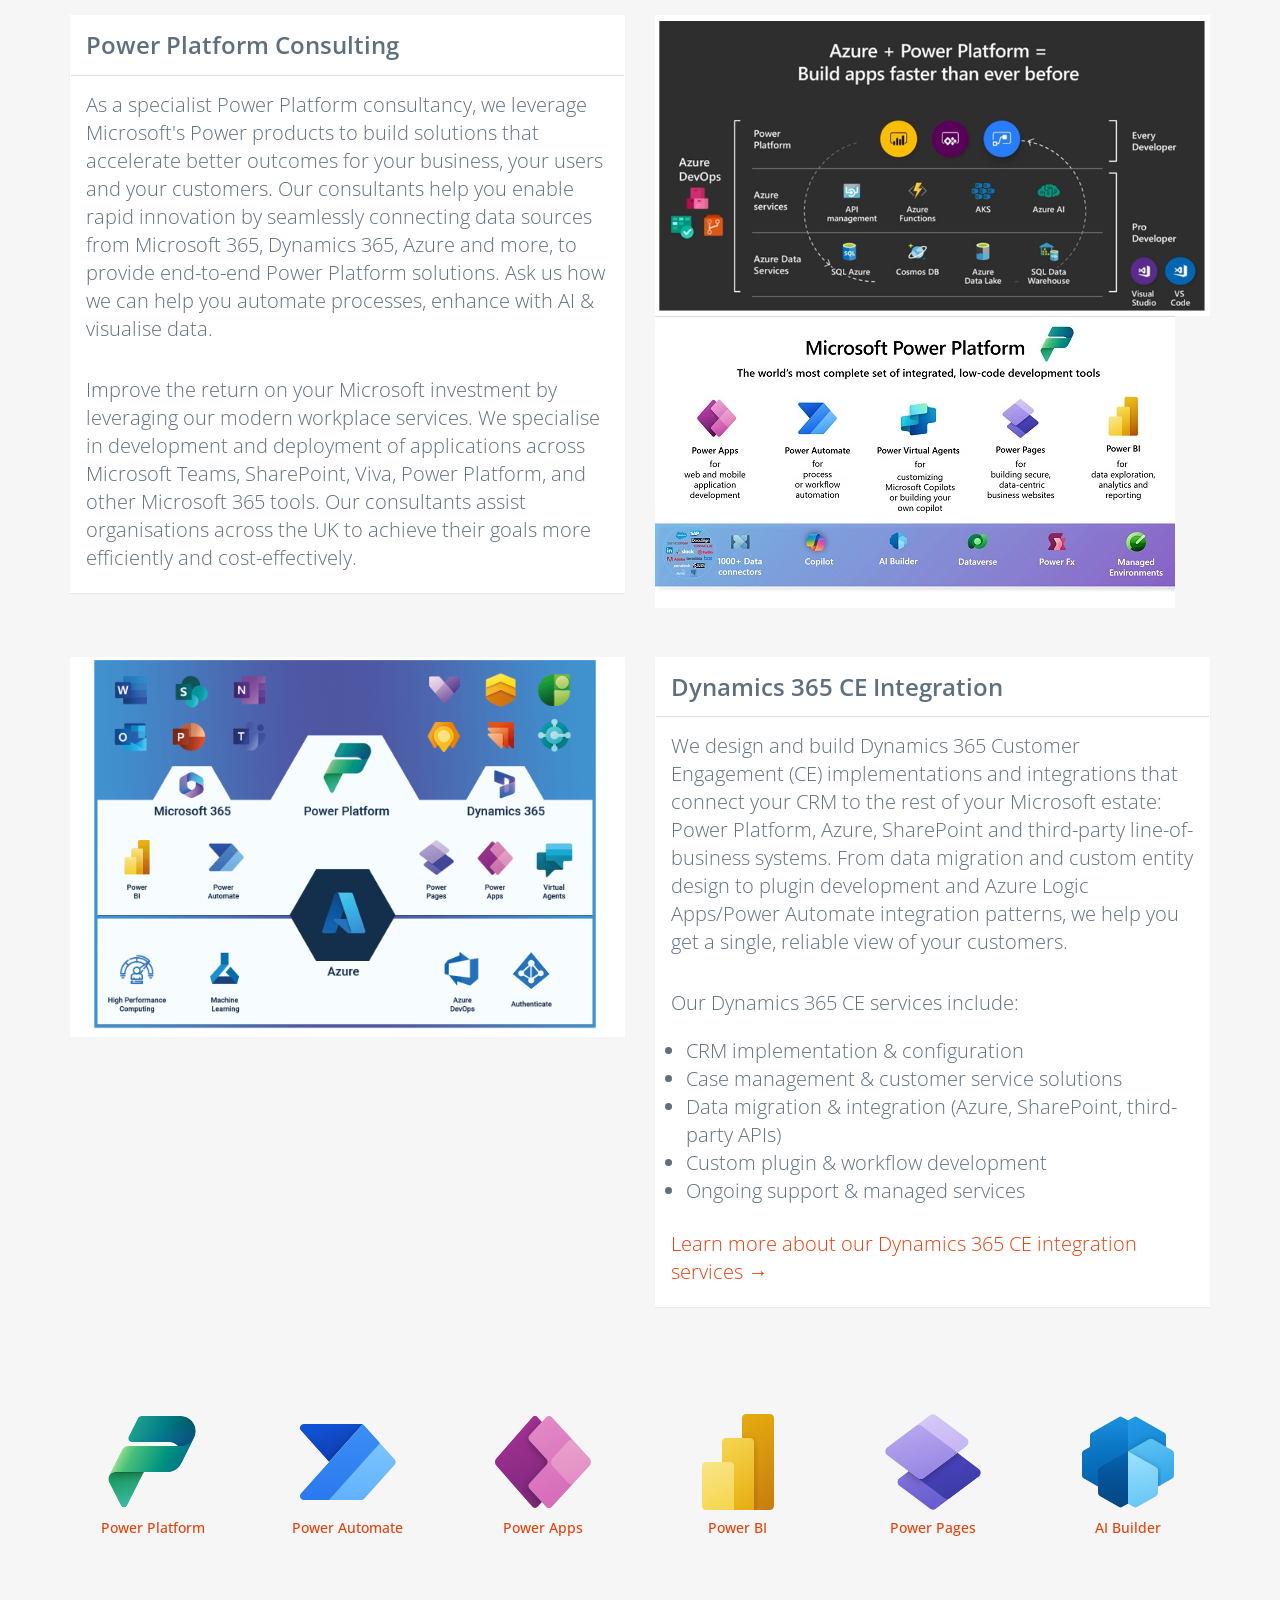
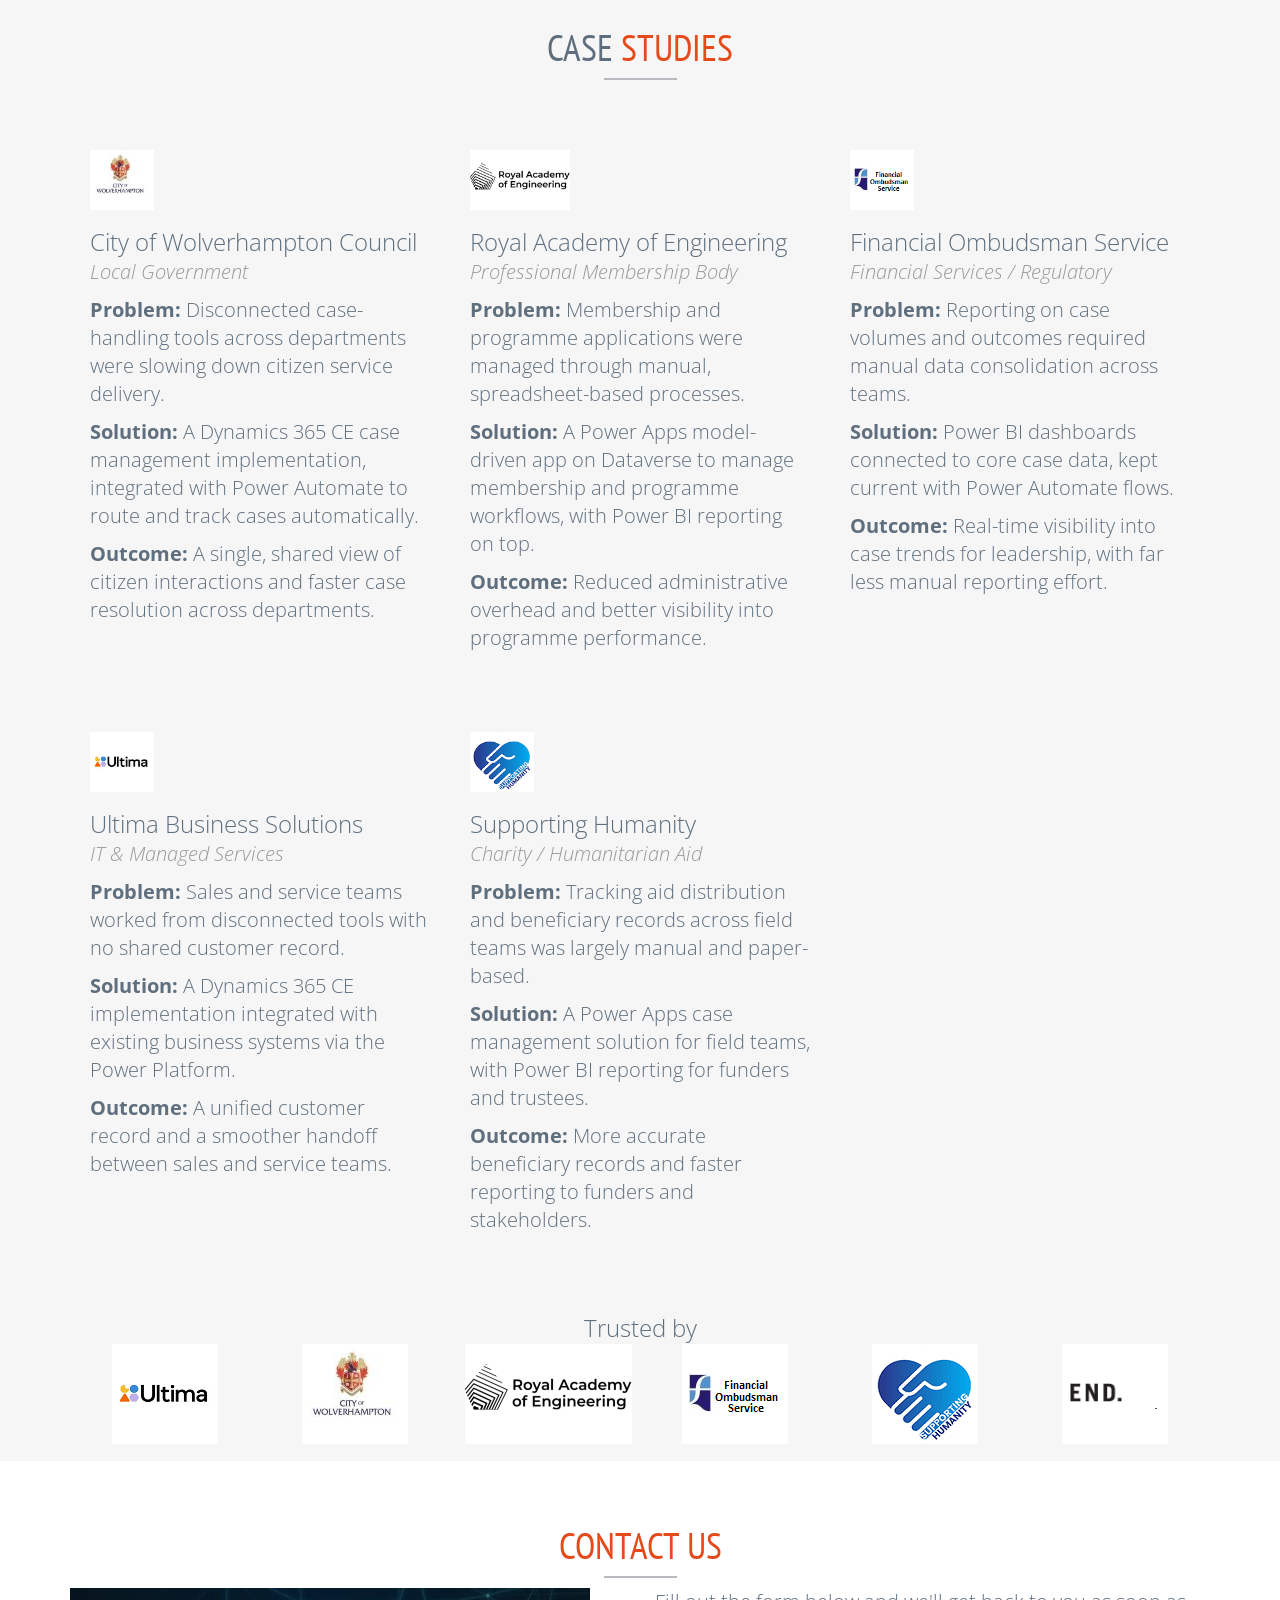
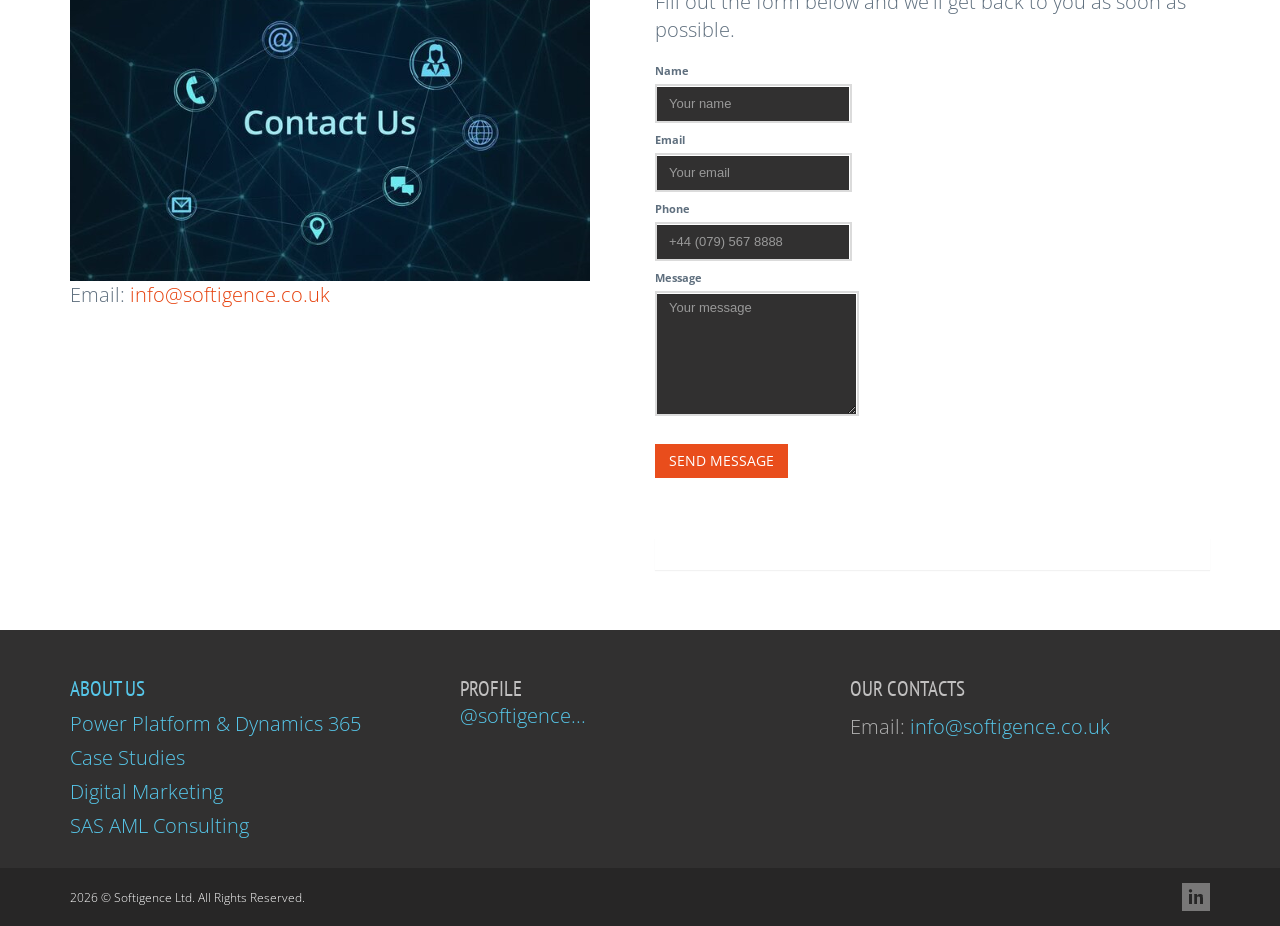
==== commit d0db246d: "Remove unverified "Power Platform partner" claim We are not an official Microsoft Power Platform par" ====
--- a/index.html
+++ b/index.html
@@ -279,7 +279,7 @@
                             </div>
                             <div id="accordion1_1" class="panel-collapse">
                                 <div class="panel-body">
-                                    <p>As a dedicated Power Platform partner, we leverage Microsoft's Power products to build solutions that accelerate better outcomes for your business, your users and your customers.
+                                    <p>As a specialist Power Platform consultancy, we leverage Microsoft's Power products to build solutions that accelerate better outcomes for your business, your users and your customers.
                                         Our consultants help you enable rapid innovation by seamlessly connecting data sources from Microsoft 365, Dynamics 365, Azure and more, to provide end-to-end Power Platform solutions.
                                         Ask us how we can help you automate processes, enhance with AI &amp; visualise data.</p>
                                         <br>
--- a/assets/onepage/css/custom.css
+++ b/assets/onepage/css/custom.css
@@ -91,6 +91,7 @@
   }
 
   .case-study img {
+    align-self: flex-start;
     max-height: 60px;
     width: auto;
     margin-bottom: 15px;
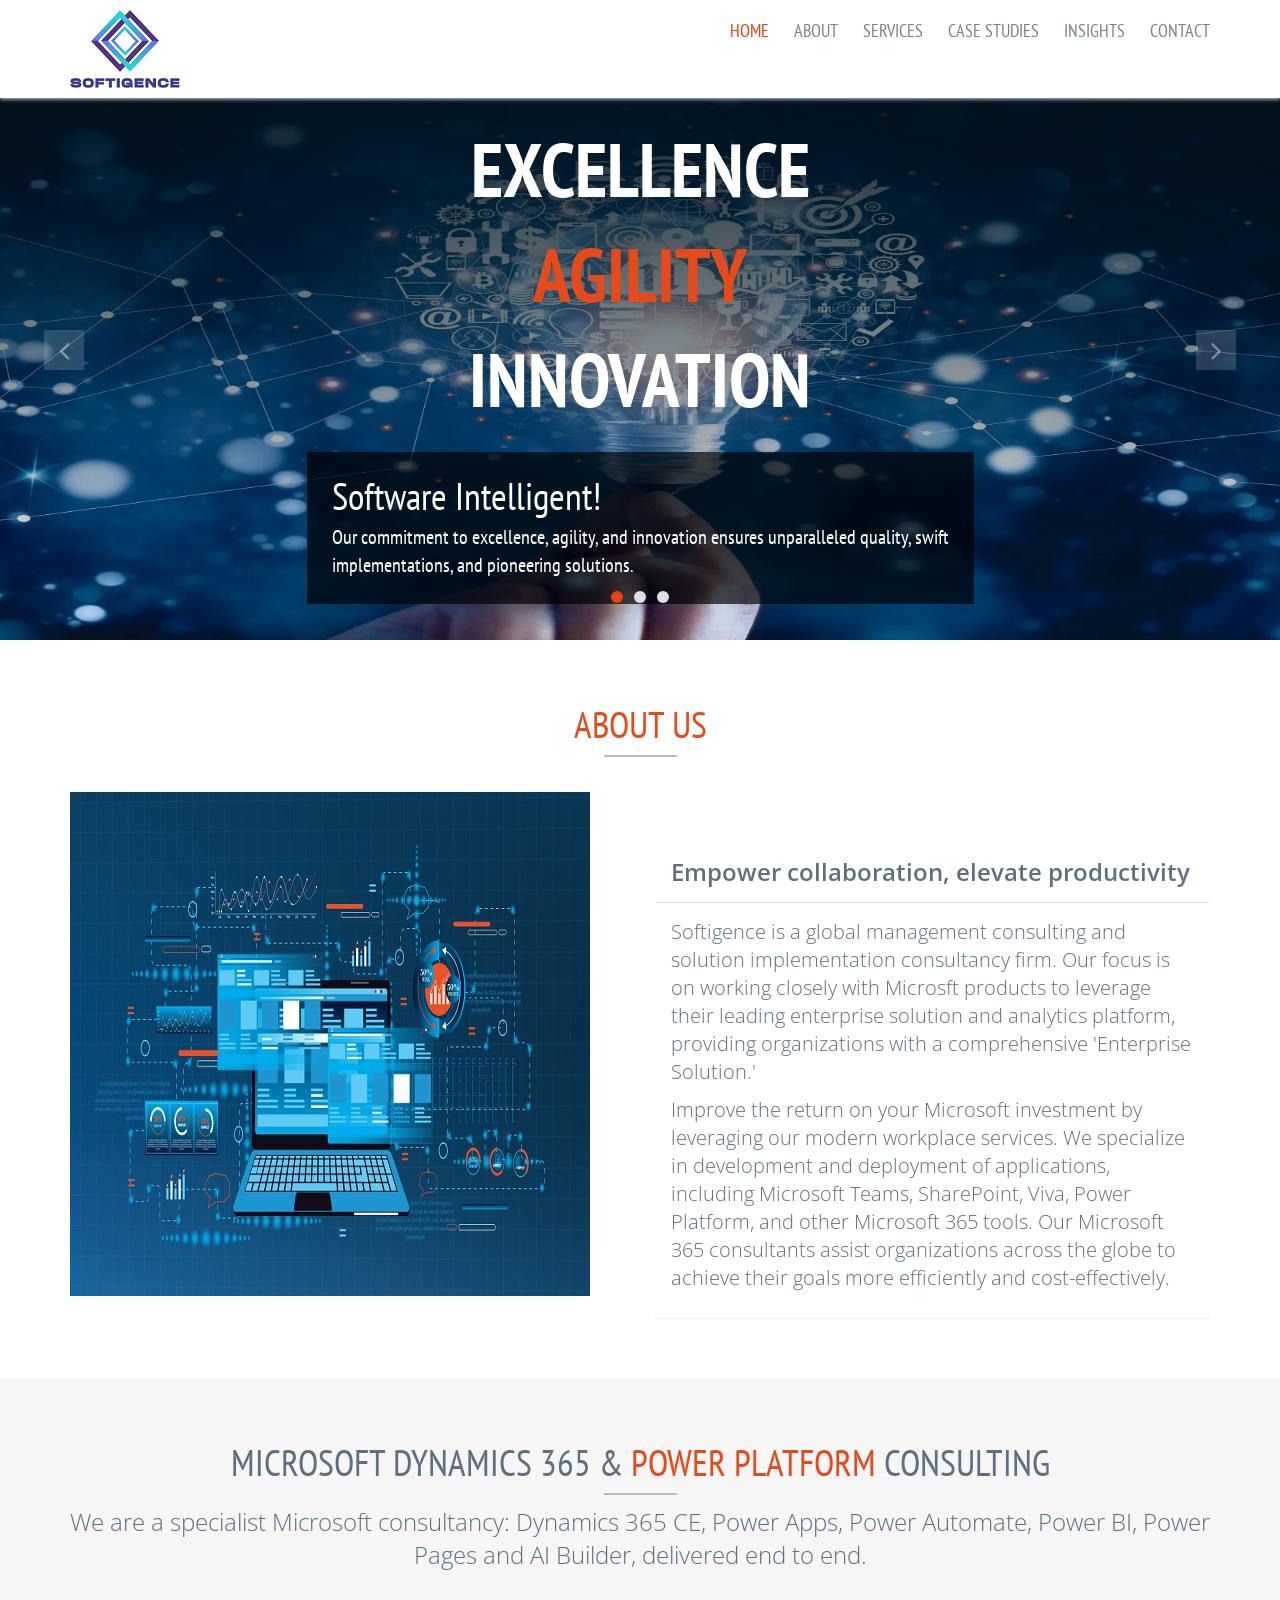
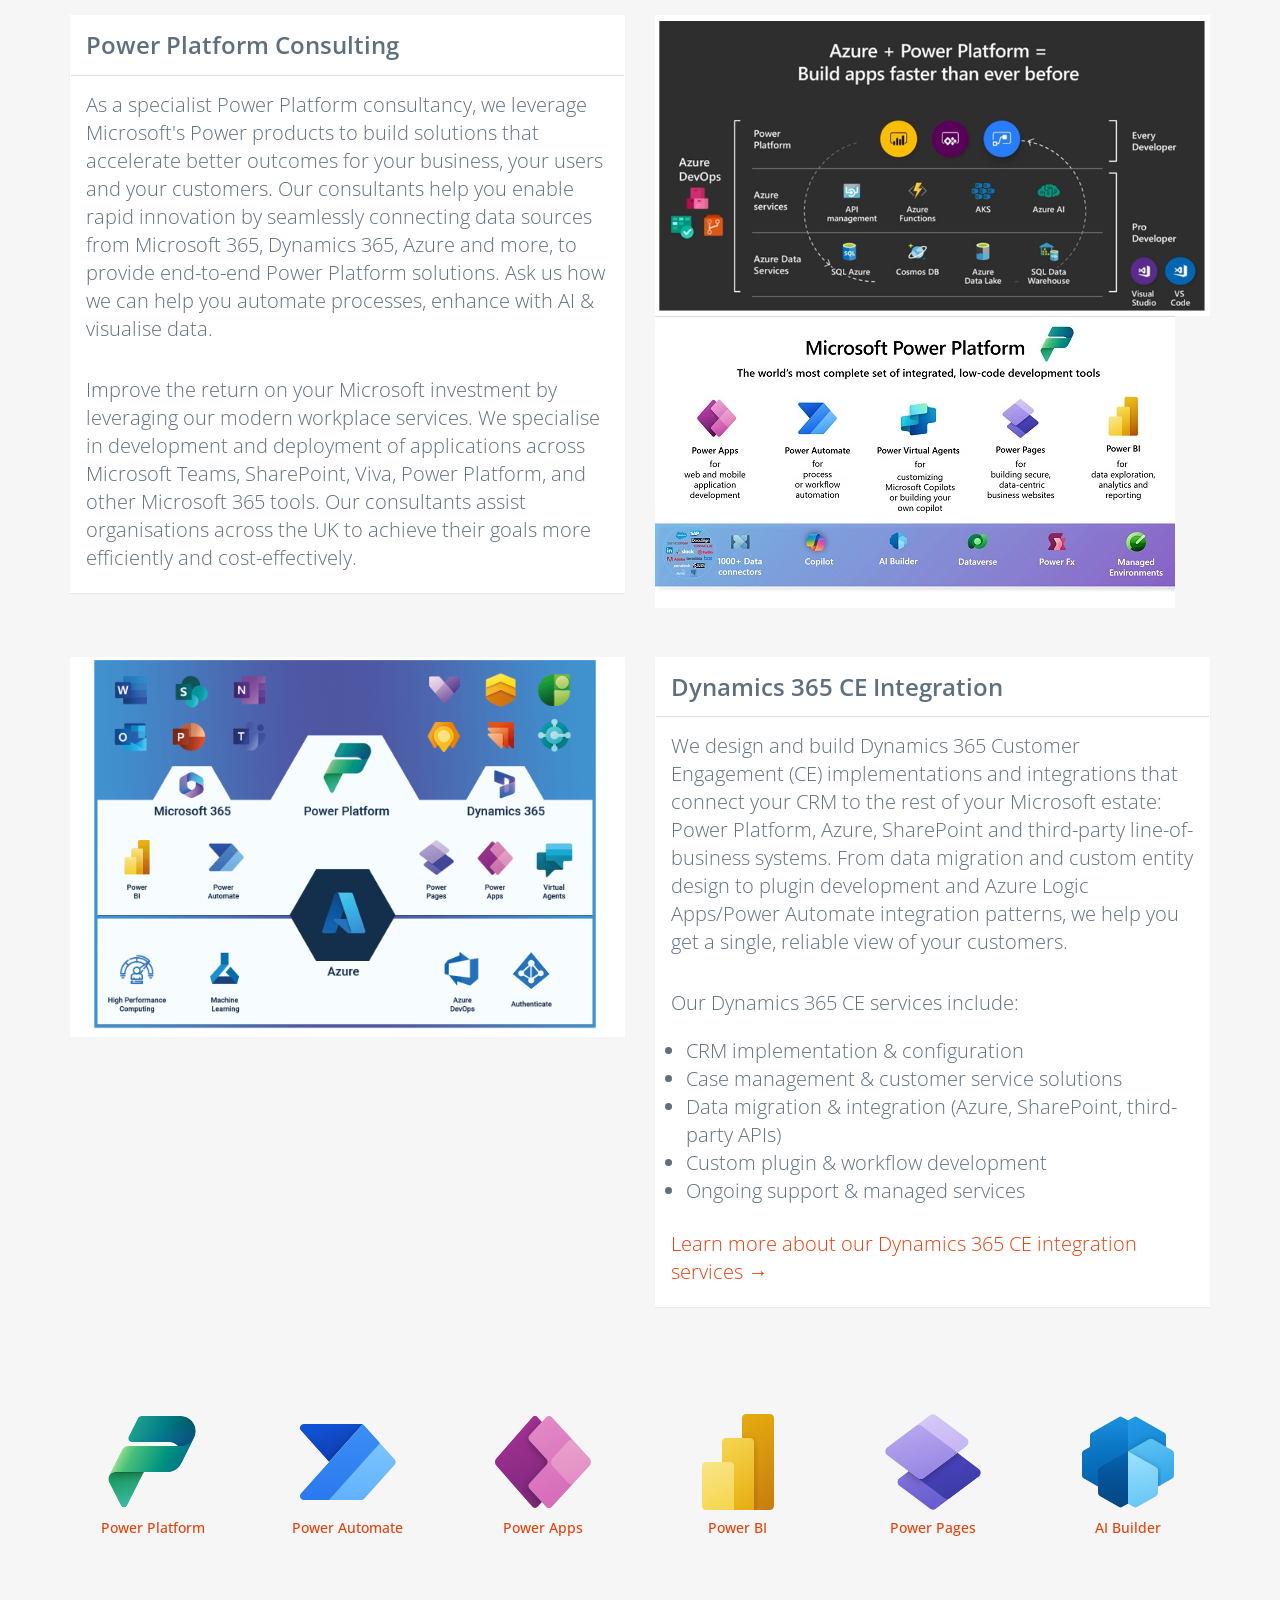
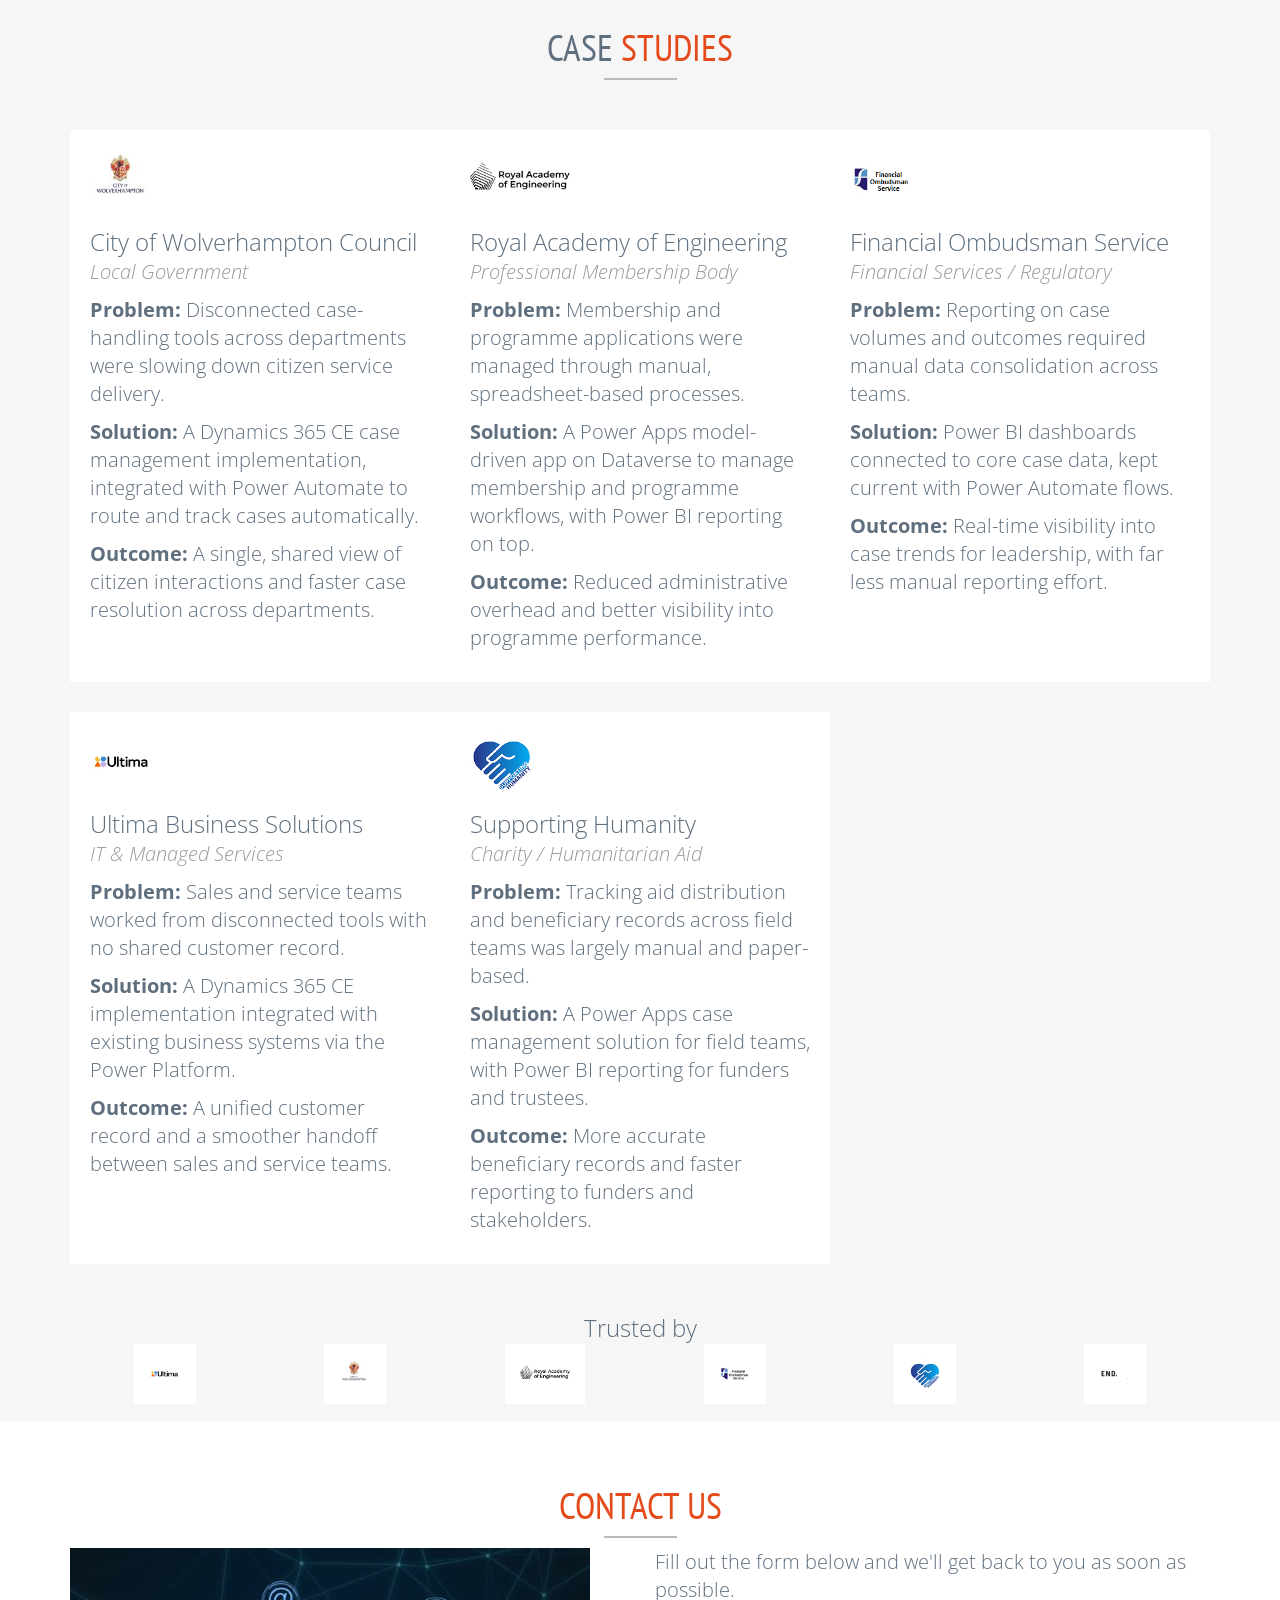
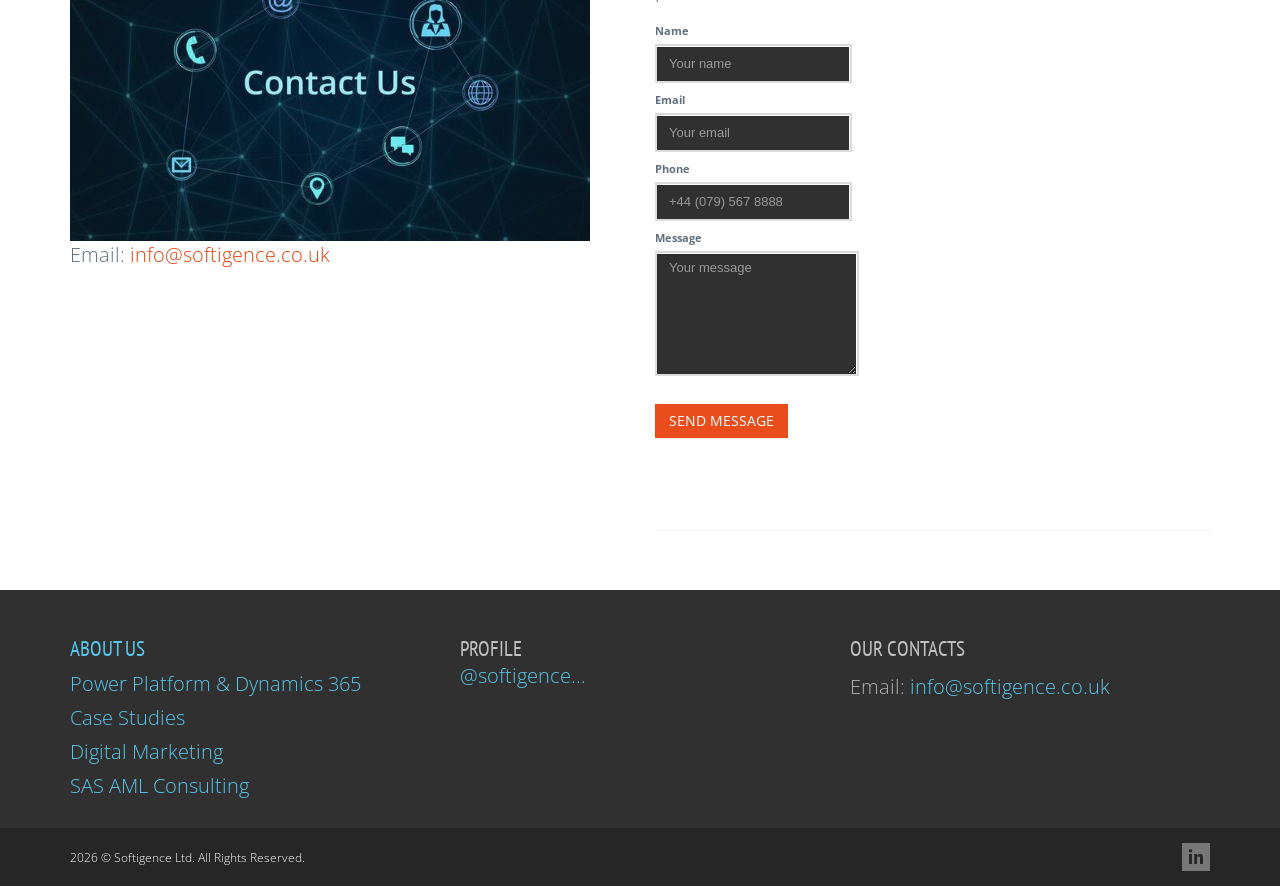
==== commit 85d92dad: "Give client-logo tiles a white background matching the logo images Case-study and "Trusted by" logos" ====
--- a/index.html
+++ b/index.html
@@ -474,7 +474,7 @@
         </div>
 
          <!-- Partners block BEGIN -->
-    <div class="partners-block">
+    <div class="partners-block trusted-by-block">
         <div class="container">
             <h4 class="text-center">Trusted by</h4>
             <div class="row">
--- a/assets/onepage/css/custom.css
+++ b/assets/onepage/css/custom.css
@@ -88,6 +88,16 @@
     padding: 20px;
     margin-bottom: 30px;
     flex-direction: column;
+    background-color: #fff;
+    border-radius: 4px;
+  }
+
+  .trusted-by-block img {
+    background-color: #fff;
+    padding: 15px;
+    border-radius: 4px;
+    max-height: 60px;
+    width: auto;
   }
 
   .case-study img {
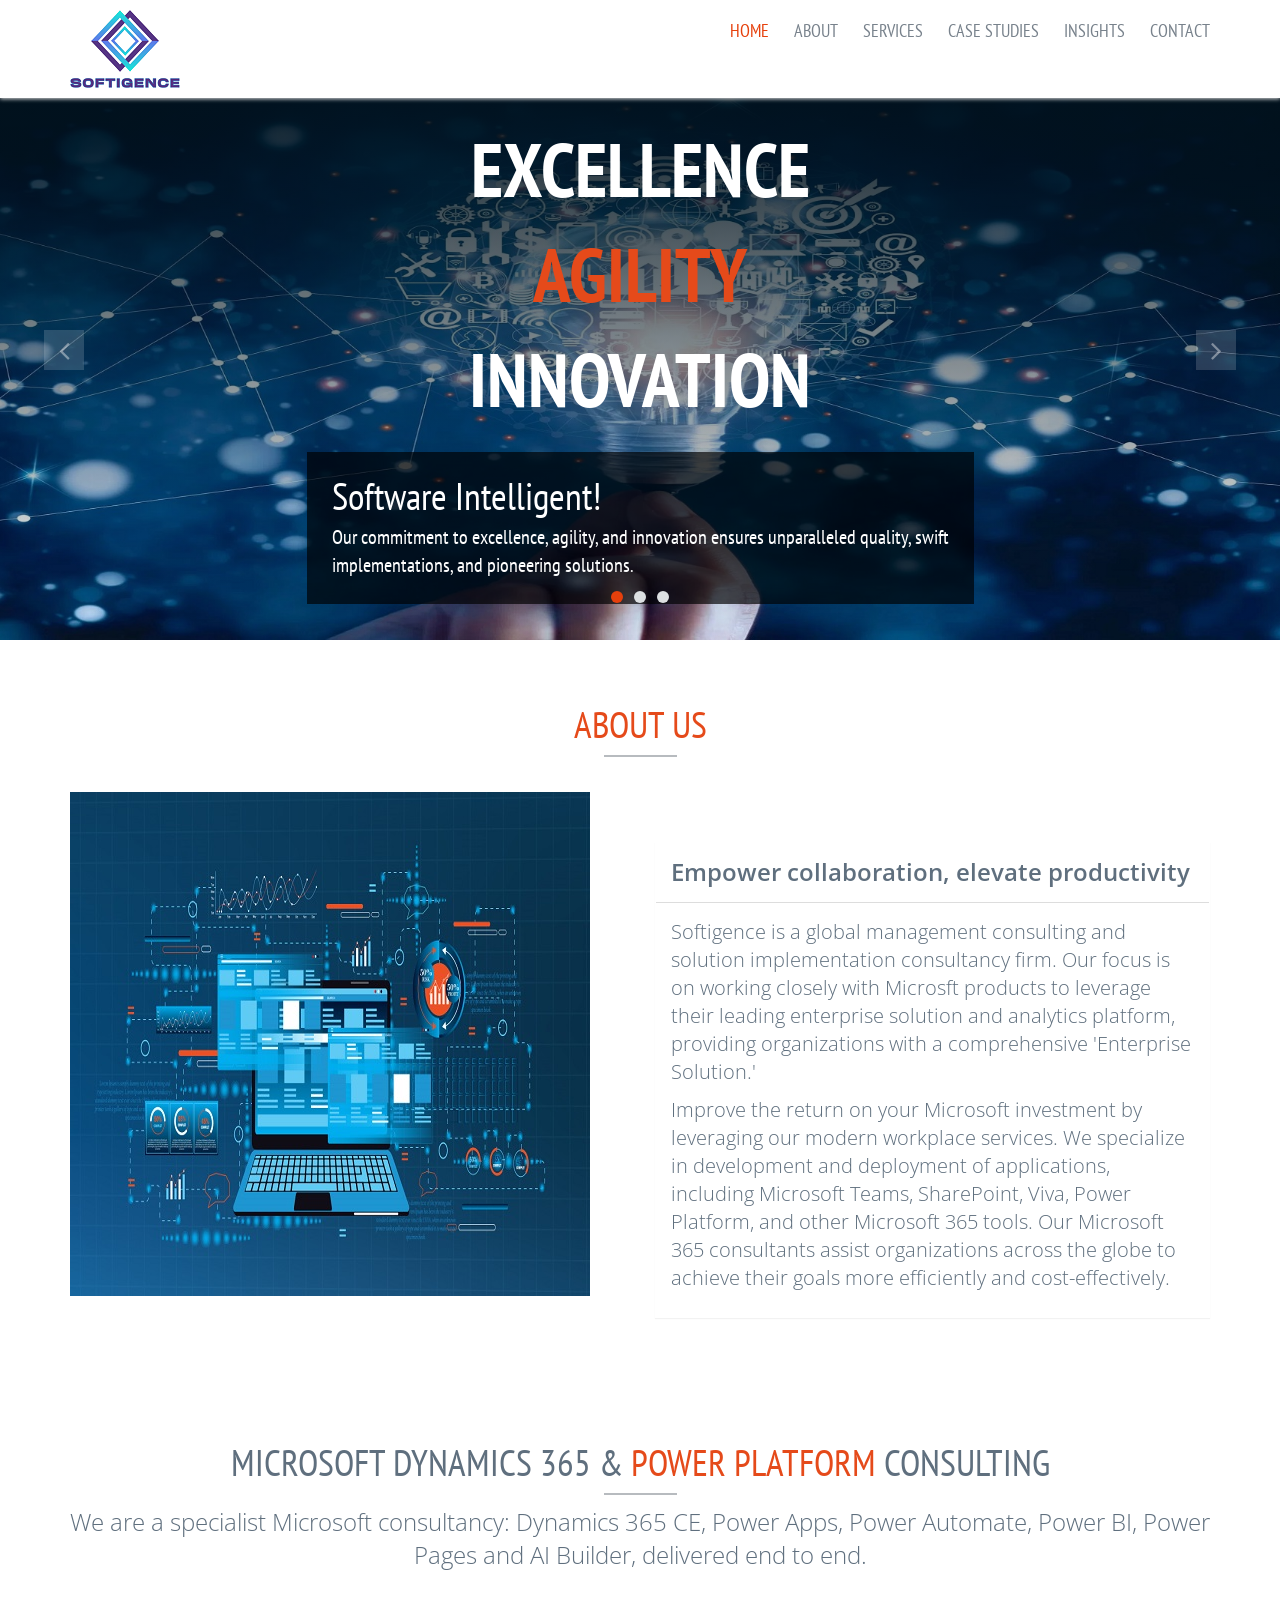
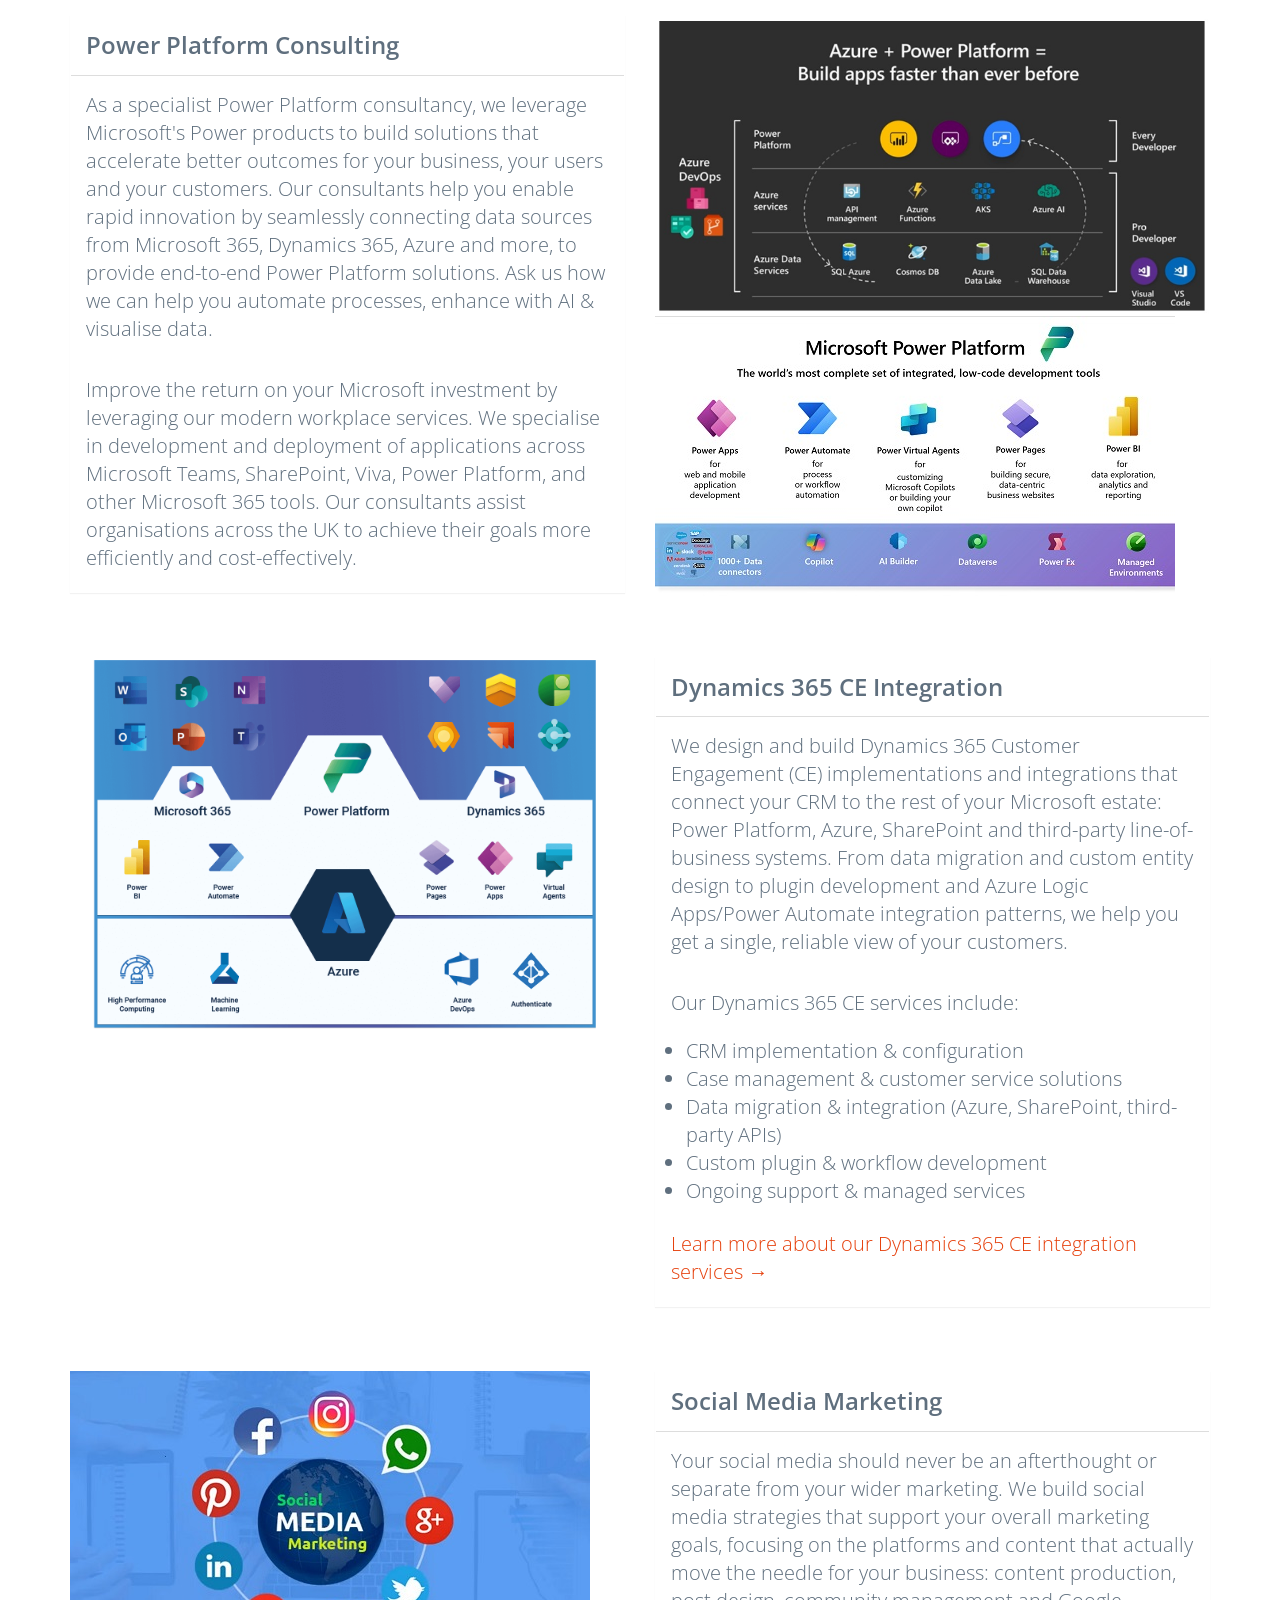
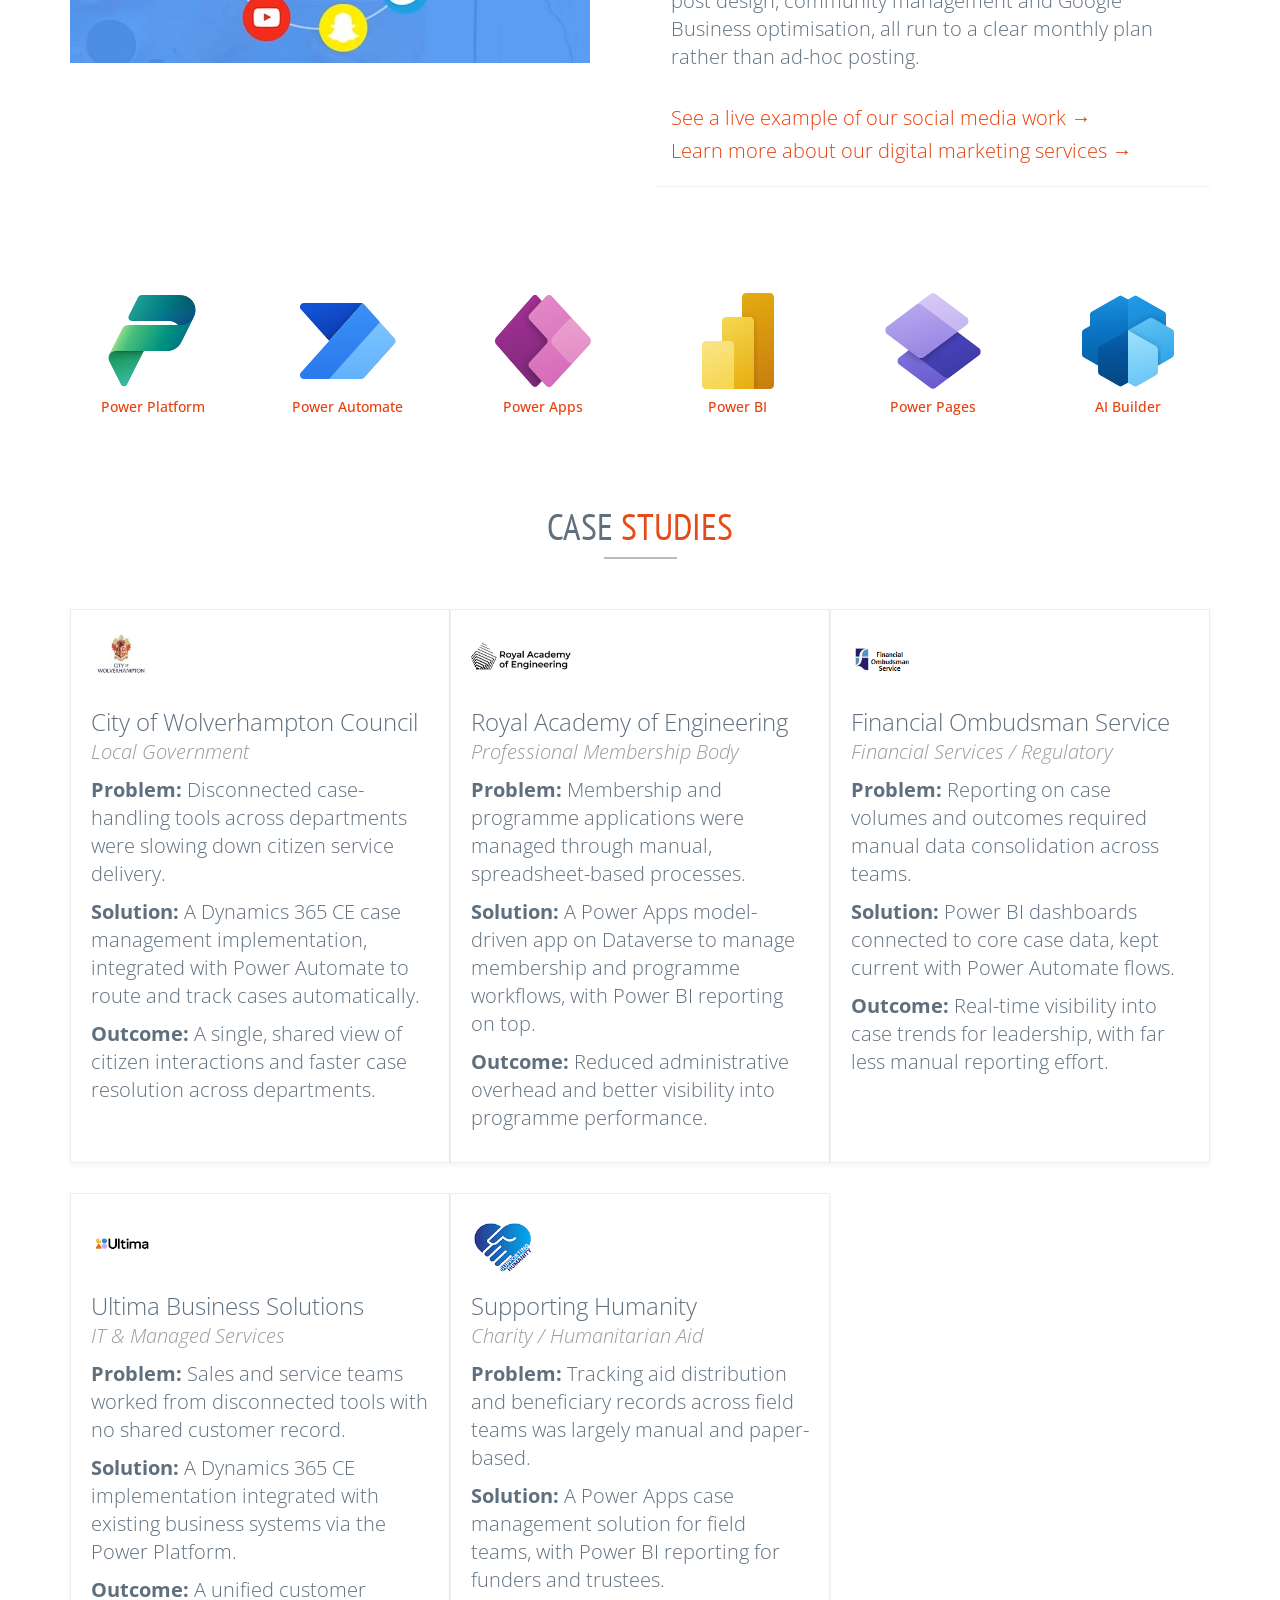
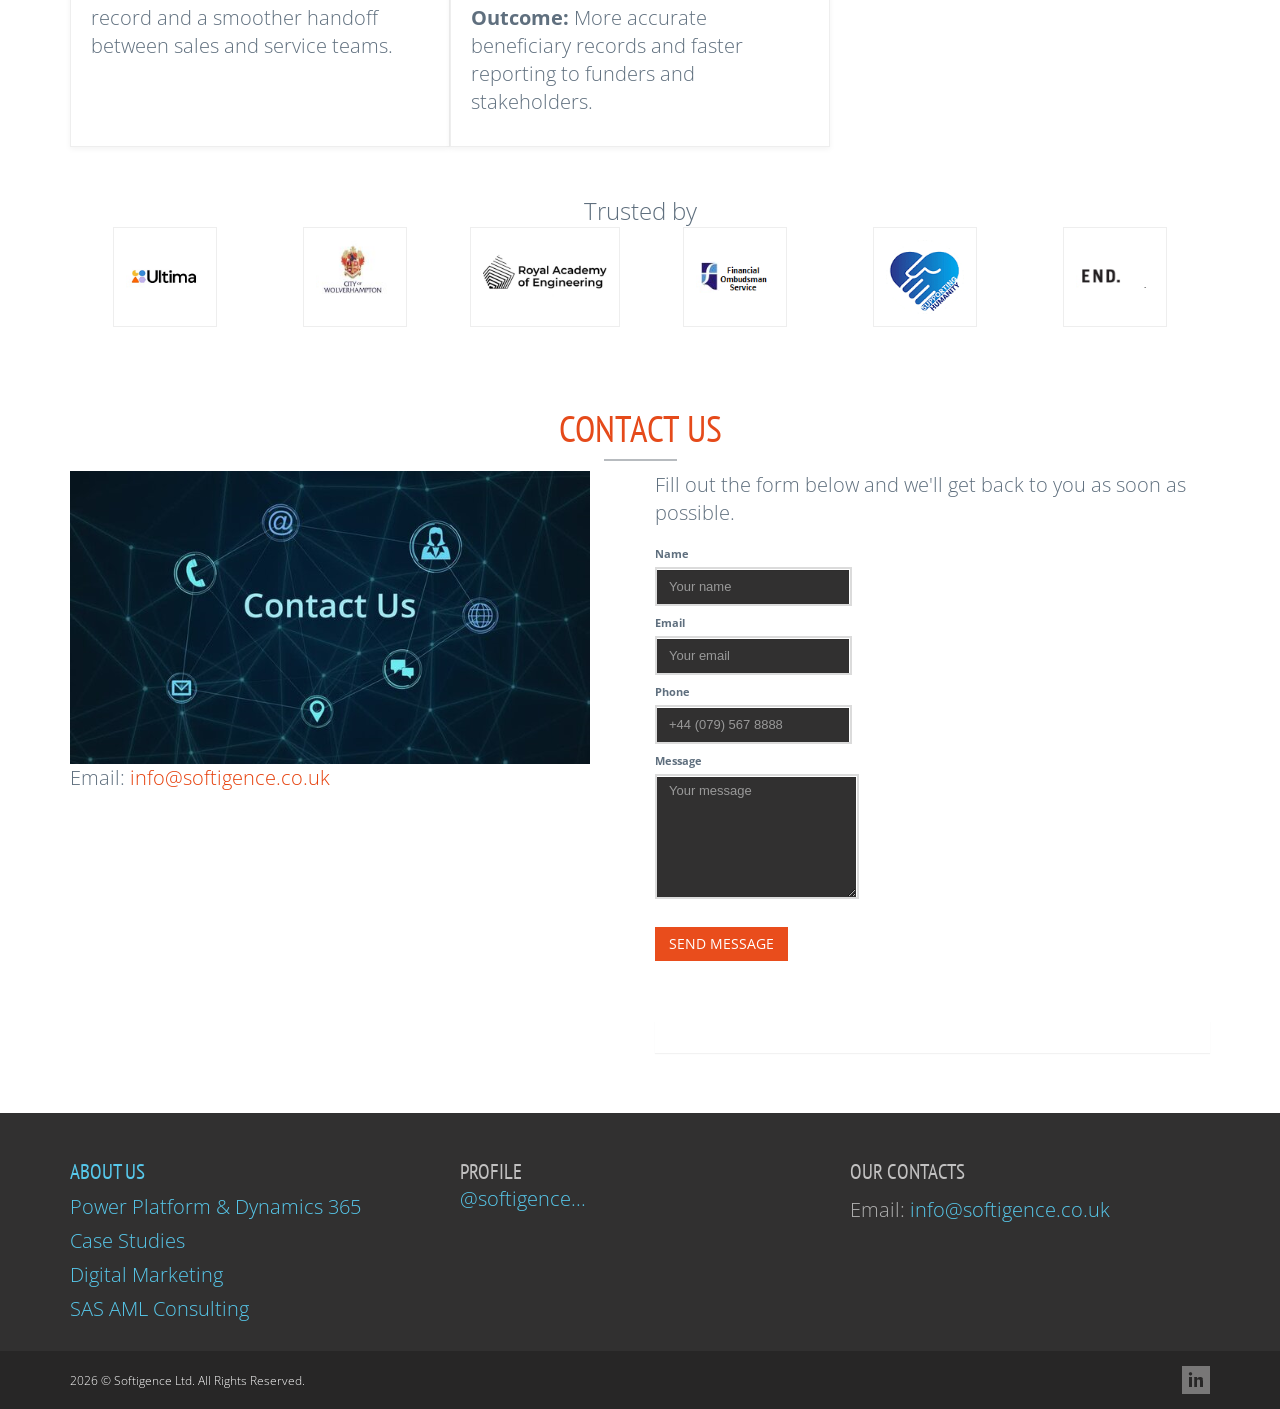
==== commit dfaf92a4: "Add Social Media Marketing row to homepage services section Adds a third accordion row (matching the" ====
--- a/index.html
+++ b/index.html
@@ -331,6 +331,33 @@
                     </div>
                 </div>
             </div>
+            <div class="row">
+                <div class="col-md-6 col-sm-6 col-xs-12 text-left">
+                    <img src="assets/onepage/img/socialmediamarketing.jpg" alt="Social media marketing" class="img-responsive" loading="lazy">
+                </div>
+                <div class="col-md-6 col-sm-6 col-xs-12 text-left">
+                    <div class="panel-group" id="accordion1">
+                        <div class="panel">
+                            <div class="panel-heading">
+                                <h5 class="panel-title">
+                                    <a class="accordion-toggle" data-toggle="collapse" data-parent="#accordion1" href="#accordion1_1">Social Media Marketing</a>
+                                </h5>
+                            </div>
+                            <div id="accordion1_1" class="panel-collapse">
+                                <div class="panel-body">
+                                    <p>Your social media should never be an afterthought or separate from your wider marketing. We build social media strategies that support your overall marketing goals,
+                                        focusing on the platforms and content that actually move the needle for your business: content production, post design, community management and Google Business
+                                        optimisation, all run to a clear monthly plan rather than ad-hoc posting.</p>
+                                        <br>
+                                        <p><a href="socialmedia/index.html" target="_blank" rel="noopener">See a live example of our social media work &rarr;</a></p>
+                                        <p><a href="digital-marketing.html">Learn more about our digital marketing services &rarr;</a></p>
+                                </div>
+                            </div>
+                        </div>
+
+                    </div>
+                </div>
+            </div>
         </div>
     </div>
     <!-- Services block END -->
--- a/assets/onepage/css/custom.css
+++ b/assets/onepage/css/custom.css
@@ -1,4 +1,10 @@
 /* here you can put your own css to customize and override the theme */
+.services-block,
+.portfolio-block,
+.partners-block {
+  background: #fff;
+}
+
 .contact-section {
     width: 100%;
     max-width: 40rem;
@@ -89,14 +95,18 @@
     margin-bottom: 30px;
     flex-direction: column;
     background-color: #fff;
+    border: 1px solid #eee;
     border-radius: 4px;
+    box-shadow: 0 2px 6px rgba(0, 0, 0, 0.05);
   }
 
   .trusted-by-block img {
     background-color: #fff;
-    padding: 15px;
+    padding: 12px;
+    border: 1px solid #eee;
     border-radius: 4px;
-    max-height: 60px;
+    max-height: 100px;
+    max-width: 100%;
     width: auto;
   }
 
